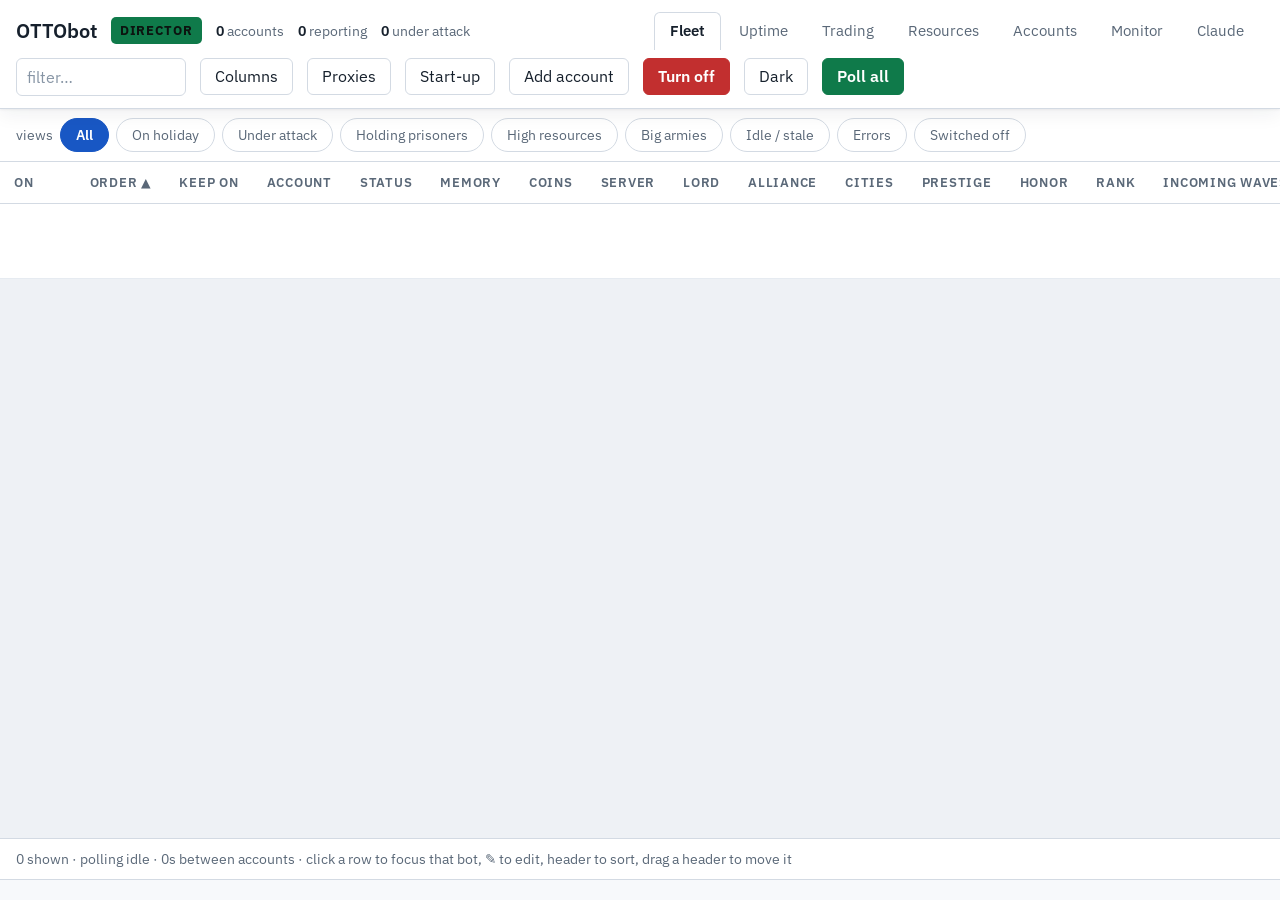
==== public/director.html @ d896db43 "Open every account's console through the Director at /console/<id>/, so the fleet can be worked from" ====
<!doctype html>
<html lang="en">
<head>
<meta charset="utf-8">
<title>OTTObot Director</title>
<link rel="preconnect" href="https://fonts.gstatic.com" crossorigin>
<link rel="stylesheet" href="https://fonts.googleapis.com/css2?family=IBM+Plex+Sans:wght@400;500;600&family=IBM+Plex+Mono:wght@400;500&display=swap">
<style>
  /* `hidden` loses to an inline display:flex without this. */
  [hidden] { display: none !important; }
  /* Same token system as the console. Light is the default ground; the dark
     block only REDEFINES tokens, so no colour is left defined solely behind a
     selector that may never match. */
  :root {
    --bg:#eef1f5; --panel:#ffffff; --panel2:#e6eaf1; --sunken:#f7f9fb;
    --line:#d3dae3; --line-soft:#e6ebf1;
    --ink:#16202c; --dim:#5a6878; --faint:#8795a5;
    --acc:#0f7a4a; --bad:#c22f2f; --warn:#9a6400; --blue:#1857c4;
    --on-accent:#ffffff;
    --shadow:0 1px 2px rgba(20,30,45,.06), 0 6px 18px rgba(20,30,45,.06);
    --rs-food:#2a78d6; --rs-wood:#eb6834; --rs-stone:#1baf7a; --rs-iron:#eda100; --rs-gold:#e87ba4;

    /* ---- one type and spacing scale for the whole page ----
       Everything below is written in these, so the console can be made bigger
       or smaller in one place. The charts read them too (cssNum in the script),
       so their labels grow with the text rather than staying tiny. */
    --fs-xxs:11.5px;   /* the finest print: "item", "always shown" */
    --fs-xs:12.5px;    /* column heads, chart axes, uppercase labels */
    --fs-sm:13.5px;    /* pills, chips, help text under a heading */
    --fs-base:15px;    /* table cells — the reading size */
    --fs-md:15.5px;    /* body, buttons, inputs */
    --fs-lg:17px;      /* panel headings */
    --fs-xl:20px;      /* the page title and the hero panel */
    --fs-huge:30px;    /* the big figure on a card */
    --lh:1.5;

    --icon:18px;       /* tick boxes */
    --dot:11px;        /* status dots */
    --sw:13px;         /* colour swatches beside a name */
    --sw-sm:11px;      /* the smaller swatch in a chip */

    --cell-x:14px; --cell-y:10px;   /* table cells */
    --btn-x:14px; --btn-y:8px;      /* buttons and inputs */
    --pad:16px;        /* page and panel padding */

    --chart-h:184px;       /* the resource area charts */
    --chart-pad-l:60px;    /* room for their y labels */
    --chart-pad-b:26px;    /* room for their x labels */
    --bars-h:206px;        /* the trading bar chart */
    --bar-max:178px;       /* the tallest a bar in it may be */
    --band-row:34px;       /* one bot's line on the uptime timeline */
    --band-gap:11px;
    --band-label-w:118px;  /* room for the bot name beside it */
  }
  :root[data-theme="dark"] {
    --bg:#171b22; --panel:#1f242d; --panel2:#283040; --sunken:#14181e;
    --line:#39424f; --line-soft:#2a313b;
    --ink:#f0f3f8; --dim:#9fabbb; --faint:#78859a;
    --acc:#5ed49a; --bad:#ff7b7b; --warn:#e0ad4e; --blue:#7cb0ff;
    --on-accent:#0d1219;
    --shadow:0 1px 2px rgba(0,0,0,.35), 0 8px 24px rgba(0,0,0,.35);
    --rs-food:#3987e5; --rs-wood:#d95926; --rs-stone:#199e70; --rs-iron:#c98500; --rs-gold:#d55181;
  }
  * { box-sizing:border-box; }
  /* One column: the header and the strip at the top, then whichever page is on,
     which takes the rest of the window and scrolls inside itself. The three
     panes were already written as flex:1 — at this size it matters, or the
     header scrolls away and the tall tables push the page out of the window. */
  body { margin:0; background:var(--bg); color:var(--ink);
         display:flex; flex-direction:column; height:100vh; overflow:hidden;
         font-family:"IBM Plex Sans","Segoe UI",system-ui,sans-serif;
         font-size:var(--fs-md); line-height:var(--lh); -webkit-font-smoothing:antialiased; }
  #pageFleet { display:flex; flex-direction:column; flex:1; min-height:0; }
  header, #maintStrip, .views, .foot, pre { flex:none; }
  :focus-visible { outline:2px solid var(--blue); outline-offset:1px; border-radius:4px; }
  /* The header carries a lot at this size; let it take a second line on a
     narrow screen rather than pushing the buttons off the edge. */
  header { display:flex; align-items:center; gap:14px; row-gap:8px; flex-wrap:wrap;
           padding:12px var(--pad); background:var(--panel);
           border-bottom:1px solid var(--line); box-shadow:var(--shadow); position:relative; z-index:5; }
  h1 { font-size:var(--fs-xl); margin:0; font-weight:600; letter-spacing:-.01em; }
  .badge { background:var(--acc); color:#0c1410; font-size:var(--fs-xs); font-weight:700; letter-spacing:.9px; padding:4px 9px; border-radius:5px; }
  header .sp { flex:1; }
  header .stat { color:var(--dim); font-size:var(--fs-sm); } header .stat b { color:var(--ink); font-weight:600; }
  button { background:var(--panel); color:var(--ink); border:1px solid var(--line); border-radius:6px;
           padding:var(--btn-y) var(--btn-x); font-family:inherit; font-size:var(--fs-md); line-height:1.2;
           cursor:pointer; transition:background .12s, border-color .12s; }
  button:hover { background:var(--panel2); border-color:var(--faint); }
  button.primary { background:var(--acc); color:var(--on-accent); border-color:var(--acc); font-weight:600; }
  button.primary:hover { background:var(--acc); filter:brightness(1.08); }
  input, select { background:var(--panel); border:1px solid var(--line); color:var(--ink);
                  border-radius:6px; padding:var(--btn-y) 10px; font-family:inherit; font-size:var(--fs-md); }
  input::placeholder { color:var(--faint); }
  input:focus, select:focus { outline:2px solid var(--blue); outline-offset:1px; border-color:var(--blue); }
  /* Every tick box grows with the scale. !important because several of them
     carry an inline width:auto, put there only to undo `dialog input`. */
  input[type=checkbox] { width:var(--icon) !important; height:var(--icon); accent-color:var(--acc); }
  .views { display:flex; gap:7px; padding:9px var(--pad); background:var(--panel);
           border-bottom:1px solid var(--line); align-items:center; flex-wrap:wrap; }
  .views .v { padding:6px 15px; border-radius:99px; border:1px solid var(--line); background:var(--panel);
              color:var(--dim); cursor:pointer; font-size:var(--fs-sm); }
  .views .v:hover { color:var(--ink); border-color:var(--faint); }
  .views .v.active { background:var(--blue); color:var(--on-accent); border-color:var(--blue); font-weight:600; }
  table { width:100%; border-collapse:collapse; font-size:var(--fs-base); background:var(--panel); }
  th { text-align:left; font-size:var(--fs-xs); text-transform:uppercase; letter-spacing:.06em; font-weight:600;
       color:var(--dim); padding:calc(var(--cell-y) + 1px) var(--cell-x); border-bottom:1px solid var(--line); cursor:pointer;
       white-space:nowrap; position:sticky; top:0; background:var(--panel); z-index:1; }
  th:hover { color:var(--ink); }
  /* Moving a column: the header being dragged fades, and a bar shows which side
     of the header under the mouse it will land on. */
  th.dragging { opacity:.4; }
  th.drop-l { box-shadow:inset 3px 0 0 var(--blue); }
  th.drop-r { box-shadow:inset -3px 0 0 var(--blue); }
  .colrow { display:flex; align-items:center; gap:9px; padding:5px 7px; border-radius:5px; font-size:var(--fs-base); cursor:grab; }
  .colrow:hover { background:var(--panel2); }
  .colrow .grip { color:var(--faint); letter-spacing:-2px; }
  .colrow label { display:flex; align-items:center; gap:8px; margin:0; font-size:var(--fs-base); text-transform:none;
                  letter-spacing:0; color:var(--ink); cursor:pointer; flex:1; }
  .colrow input { width:auto; }
  .colrow.dragging { opacity:.4; }
  .colrow.drop-t { box-shadow:inset 0 3px 0 var(--blue); }
  .colrow.drop-b { box-shadow:inset 0 -3px 0 var(--blue); }
  td { padding:var(--cell-y) var(--cell-x); border-bottom:1px solid var(--line-soft); font-variant-numeric:tabular-nums; white-space:nowrap; }
  /* A button living in a cell keeps the row from growing a line taller. */
  td button { font-size:var(--fs-sm); padding:3px 10px; }
  tbody tr:hover td { background:var(--panel2); }
  /* Totals sit under the table and stay put while it scrolls, so the figure for
     a column is still on screen when its rows are not. */
  tfoot td { position:sticky; bottom:0; background:var(--panel2); border-top:1px solid var(--line);
             border-bottom:none; font-weight:600; z-index:1; }
  /* the holiday subtotal sits above the total and scrolls with the table, so the
     two never pile on top of each other at the sticky bottom edge */
  tfoot tr.sub td { position:static; font-weight:500; color:var(--dim); background:var(--sunken); }
  /* A switched-off account is still listed, just plainly not playing. */
  tbody tr.off td { color:var(--faint); }
  tbody tr.off a.focus { color:var(--faint); }
  .onoff { cursor:pointer; accent-color:var(--acc); vertical-align:-3px; }
  /* header and value share one alignment per column so they line up exactly */
  th.c, td.c { text-align:center; }
  th.l, td.l { text-align:left; }
  tr:hover td { background:var(--panel2); }
  tbody tr { cursor:pointer; }
  .edit { color:var(--dim); padding:0 4px; border-radius:4px; font-size:var(--fs-lg); }
  .edit:hover { color:var(--ink); background:#2a313b; }
  .brow { padding:0 10px; cursor:pointer; white-space:nowrap; overflow:hidden; text-overflow:ellipsis; }
  .brow:hover { background:#2a313b; }
  tr:hover .focus { color:var(--blue); text-decoration:underline; }
  a.focus { color:var(--blue); text-decoration:none; font-weight:600; cursor:pointer; }
  a.focus:hover { text-decoration:underline; }
  .focus.noconsole { color:var(--dim); cursor:default; }
  .pill { font-size:var(--fs-sm); padding:3px 10px; border-radius:99px; font-weight:600; white-space:nowrap; }
  .ok { background:rgba(123,216,143,.15); color:var(--acc); }
  .stale { background:rgba(255,180,84,.15); color:var(--warn); }
  .err { background:rgba(255,107,107,.15); color:var(--bad); }
  .maint { background:rgba(110,168,254,.15); color:var(--blue); }
  .warn { background:rgba(255,180,84,.15); color:var(--warn); }
  .war { color:var(--bad); font-weight:700; }
  /* An account holding a prisoner. It is not a fault and not an attack, so it
     reads differently from both: a violet edge down the row and a violet pill,
     because a prisoner sits in a Feasting Hall slot and quietly blocks the
     training hero's round until somebody looks. */
  .cap { background:rgba(178,132,255,.16); color:#c6a4ff; }
  tbody tr.hascap td:first-child { box-shadow:inset 3px 0 0 #b284ff; }
  tbody tr.hascap td { background:rgba(178,132,255,.05); }
  tbody tr.hascap:hover td { background:rgba(178,132,255,.10); }
  .capn { color:#c6a4ff; font-weight:700; }
  /* The fleet table is wide — one row an account, a column a figure. It scrolls
     both ways inside this pane instead of stretching the page out of shape.
     min-height:0 is what lets a flex child actually shrink and scroll. */
  .wrap { flex:1; min-height:0; overflow:auto; }
  .foot { display:flex; gap:18px; padding:10px var(--pad); border-top:1px solid var(--line);
          background:var(--panel); font-size:var(--fs-sm); color:var(--dim); }
  pre { margin:0; padding:10px var(--pad); font-family:"IBM Plex Mono",Consolas,ui-monospace,monospace;
        font-size:var(--fs-sm); line-height:1.6;
        color:var(--dim); max-height:118px; overflow:auto; background:var(--sunken);
        border-top:1px solid var(--line); }
  /* On a short screen the log gives its room back to the table. */
  @media (max-height: 900px) { pre { max-height:88px; } }
  dialog { background:var(--panel); color:var(--ink); border:1px solid var(--line); border-radius:9px;
           padding:20px; min-width:460px; max-width:calc(100vw - 32px); }
  /* the fixed-width textareas in the dialogs must not push past the screen */
  dialog textarea { max-width:100%; box-sizing:border-box; }

  /* ---- account management: every field of every account in one grid ---- */
  #pageAccounts { display:flex; flex-direction:column; flex:1; min-height:0; }
  .am-bar { display:flex; gap:8px; align-items:center; padding:9px var(--pad); background:var(--panel);
            border-bottom:1px solid var(--line); flex-wrap:wrap; }
  .am-bar .sp { flex:1; }
  .am-bar label { display:flex; align-items:center; gap:6px; font-size:var(--fs-sm); color:var(--dim); }
  .am-help { padding:6px var(--pad); font-size:var(--fs-sm); color:var(--dim); background:var(--panel);
             border-bottom:1px solid var(--line); line-height:1.9; }
  .am-help kbd { font-family:"IBM Plex Mono",Consolas,monospace; font-size:var(--fs-xs); border:1px solid var(--line);
                 border-bottom-width:2px; border-radius:4px; padding:0 5px; background:var(--sunken); color:var(--ink); }
  /* The grid takes the keyboard: the wrap is what has focus while no cell is
     being edited, so the arrow keys have somewhere to land. */
  .am-wrap { flex:1; min-height:0; overflow:auto; outline:none; }
  #amTbl { table-layout:fixed; width:max-content; min-width:100%; }
  #amTbl th { cursor:default; overflow:hidden; text-overflow:ellipsis; }
  #amTbl tbody tr { cursor:default; }
  #amTbl td { padding:0; height:40px; cursor:cell; overflow:hidden; text-overflow:ellipsis; background:var(--panel); }
  #amTbl tbody tr:hover td { background:var(--panel2); }
  #amTbl td > .v { padding:var(--cell-y) var(--cell-x); overflow:hidden; text-overflow:ellipsis; white-space:nowrap; }
  #amTbl td > .v.c { text-align:center; }
  #amTbl td > .v.pathv { display:flex; align-items:center; gap:6px; }
  #amTbl td > .v.pathv .p { flex:1; overflow:hidden; text-overflow:ellipsis; }
  #amTbl .empty { color:var(--faint); }
  /* the tick box and the account name stay put while the rest scrolls sideways */
  #amTbl th.stick, #amTbl td.stick { position:sticky; left:0; z-index:2; }
  #amTbl th.stick2, #amTbl td.stick2 { position:sticky; left:38px; z-index:2; box-shadow:inset -1px 0 0 var(--line); font-weight:600; }
  #amTbl th.stick, #amTbl th.stick2 { z-index:3; }
  /* the cell the keys act on, and the rows a value will be applied to */
  #amTbl td.cur { box-shadow:inset 0 0 0 2px var(--blue); }
  #amTbl td.stick2.cur { box-shadow:inset 0 0 0 2px var(--blue), inset -1px 0 0 var(--line); }
  #amTbl tr.ticked td { background:var(--panel2); }
  #amTbl tr.ticked td.stick { box-shadow:inset 3px 0 0 var(--blue); }
  /* the editor fills its cell */
  #amTbl td.ed { overflow:visible; }
  #amTbl td.ed input, #amTbl td.ed select, #amTbl td.ed textarea {
    display:block; width:100%; height:100%; min-height:40px; border:none; border-radius:0; background:var(--sunken);
    box-shadow:inset 0 0 0 2px var(--blue); padding:var(--btn-y) var(--cell-x); font-family:inherit;
    font-size:var(--fs-base); color:var(--ink); outline:none; box-sizing:border-box; }
  #amTbl td.ed textarea { min-height:110px; font-family:"IBM Plex Mono",Consolas,monospace; font-size:var(--fs-sm);
                          line-height:1.55; resize:vertical; white-space:pre; }
  #amTbl td .am-browse, #amTbl td .am-del { font-size:var(--fs-xs); padding:2px 7px; }
  #amTbl td .am-del { color:var(--dim); }
  #amTbl td .am-del:hover { color:var(--bad); border-color:var(--bad); }
  #amTbl input[type=checkbox] { cursor:pointer; vertical-align:-3px; }

  /* ---- page tabs ---- */
  .tabs { display:flex; gap:2px; margin-right:4px; }
  .tab { padding:7px 15px; border-radius:6px 6px 0 0; font-size:var(--fs-base); cursor:pointer; color:var(--dim); border:1px solid transparent; border-bottom:none; }
  .tab.on { background:var(--panel); color:var(--ink); border-color:var(--line); font-weight:600; }

  /* ---- uptime ---- */
  #pageUptime { padding:var(--pad); overflow:auto; flex:1; }
  .cards { display:flex; gap:13px; flex-wrap:wrap; margin-bottom:16px; }
  /* a max-width as well as a min: a card with a long list in it used to stretch
     halfway across the screen and break the row */
  .card { background:var(--panel); border:1px solid var(--line); border-radius:8px; padding:13px 16px; min-width:248px; max-width:420px; }
  /* the trading tab's 6 summary cards: always one row, shrinking together rather
     than wrapping to a second line — only overflow-scroll if a window is truly too narrow */
  #trCards { flex-wrap:nowrap; overflow-x:auto; }
  #trCards .card { flex:1 1 0; min-width:190px; max-width:none; }
  .card h4 { margin:0 0 8px; font-size:var(--fs-base); display:flex; align-items:center; gap:8px; }
  .card .big { font-size:var(--fs-huge); font-variant-numeric:tabular-nums; line-height:1.15; }
  .card .sub { font-size:var(--fs-sm); color:var(--dim); margin-top:6px; line-height:1.6; }
  .dot { width:var(--dot); height:var(--dot); border-radius:50%; display:inline-block; flex:none; }
  .bandwrap { background:var(--panel); border:1px solid var(--line); border-radius:8px; padding:15px 17px; margin-bottom:14px; }
  .bandwrap h3 { margin:0 0 4px; font-size:var(--fs-lg); }
  .band-hero { padding:18px 20px 20px; border-color:var(--blue); box-shadow:0 0 0 1px var(--blue) inset; }
  .band-hero h3 { font-size:var(--fs-xl); }
  .legend { display:flex; gap:16px; flex-wrap:wrap; font-size:var(--fs-sm); color:var(--dim); margin:11px 0 14px; align-items:center; }
  .legend span.k { display:flex; align-items:center; gap:6px; }
  .legend i { width:var(--sw); height:var(--sw); border-radius:2px; display:inline-block; }
  #bandTip { position:fixed; pointer-events:none; background:var(--panel); color:var(--ink); border:1px solid var(--line); border-radius:6px;
             padding:8px 11px; font-size:var(--fs-sm); line-height:1.6; display:none; z-index:50; max-width:330px; box-shadow:var(--shadow); }
  #bandAxis { font-size:var(--fs-xs); }
  .range { display:flex; gap:5px; }
  .range div { padding:5px 12px; border:1px solid var(--line); border-radius:5px; font-size:var(--fs-sm); cursor:pointer; color:var(--dim); }
  .range div.on { background:var(--panel2); color:var(--ink); border-color:var(--blue); font-weight:600; }
  /* ---- trading ---- */
  #pageTrading { padding:var(--pad); overflow:auto; flex:1; }
  .tr-bars { display:flex; align-items:flex-end; gap:6px; height:var(--bars-h); padding:24px 0 0; border-bottom:1px solid var(--line); }
  .tr-bars .col { flex:1; min-width:0; display:flex; flex-direction:column; align-items:center; height:100%; justify-content:flex-end; position:relative; }
  .tr-bars .pair { display:flex; gap:2px; align-items:flex-end; width:100%; justify-content:center; height:100%; }
  .tr-bars .b { width:42%; max-width:26px; border-radius:3px 3px 0 0; min-height:1px; }
  .tr-bars .pct { position:absolute; top:-20px; font-size:var(--fs-xs); font-variant-numeric:tabular-nums; font-weight:600; white-space:nowrap; }
  .tr-axis { display:flex; gap:6px; margin-top:6px; }
  .tr-axis div { flex:1; min-width:0; text-align:center; font-size:var(--fs-xs); color:var(--dim); white-space:nowrap; overflow:hidden; }
  .tr-tbl { font-size:var(--fs-base); border-collapse:collapse; width:100%; background:transparent; }
  .tr-tbl th { position:static; background:transparent; cursor:default; padding:8px 11px; }
  .tr-tbl td { padding:8px 11px; border-bottom:1px solid var(--line-soft); font-variant-numeric:tabular-nums; vertical-align:top; }
  .tr-tag { display:inline-block; font-size:var(--fs-xs); font-weight:600; padding:1px 8px; border-radius:4px; border:1px solid var(--line); color:var(--dim); }
  .tr-tag.hol { color:var(--warn); border-color:var(--warn); }
  .tr-tag.ours { color:var(--blue); border-color:var(--blue); }
  .tr-muted { color:var(--dim); font-size:var(--fs-sm); }
  .tr-grid { display:grid; grid-template-columns:minmax(0,2fr) minmax(0,1fr); gap:14px; }
  /* a table wider than its panel scrolls inside the panel, it does not stretch the page */
  .tr-scroll { overflow-x:auto; }
  @media (max-width: 1100px) { .tr-grid { grid-template-columns:minmax(0,1fr); } }
  /* ---- trading: the glitch log ---- */
  .gl-bar { display:flex; align-items:center; gap:10px; flex-wrap:wrap; margin-bottom:12px; }
  .gl-date { display:flex; align-items:center; gap:5px; color:var(--dim); font-size:var(--fs-sm); }
  .gl-cfg { display:flex; align-items:center; gap:18px; flex-wrap:wrap; padding:11px 14px; }
  .gl-cfg label { display:flex; align-items:center; gap:7px; font-size:var(--fs-sm); flex-wrap:wrap; }
  .gl-cfg .tr-muted { max-width:640px; }
  .gl-day { background:var(--panel); border:1px solid var(--line); border-radius:8px; padding:12px 14px; margin-bottom:11px; }
  .gl-day.open { border-color:var(--blue); }
  .gl-dayhead { display:flex; align-items:baseline; gap:11px; flex-wrap:wrap; cursor:pointer; }
  .gl-dayhead h3 { margin:0; font-size:var(--fs-lg); }
  .gl-when { color:var(--dim); font-size:var(--fs-sm); font-variant-numeric:tabular-nums; }
  .gl-sums { display:flex; gap:9px; flex-wrap:wrap; margin-top:10px; }
  .gl-sum { border:1px solid var(--line); border-radius:7px; padding:7px 11px; background:var(--sunken); min-width:104px; }
  .gl-sum b { display:block; font-size:var(--fs-base); font-variant-numeric:tabular-nums; }
  .gl-sum .k { font-size:var(--fs-xs); color:var(--dim); text-transform:uppercase; letter-spacing:.03em; }
  .gl-sum .d { font-size:var(--fs-sm); font-variant-numeric:tabular-nums; }
  .gl-up { color:var(--acc); } .gl-down { color:var(--bad); }
  .gl-runs { margin-top:10px; display:flex; flex-direction:column; gap:5px; }
  .gl-run { font-size:var(--fs-sm); display:flex; gap:9px; flex-wrap:wrap; align-items:baseline; }
  .gl-tbl td.num, .gl-tbl th.num { text-align:right; }
  .gl-tbl td.pair { white-space:nowrap; }
  .gl-cached { color:var(--warn); font-size:var(--fs-xxs); }
  /* ---- trading: the setup view ---- */
  .tr-subtabs { margin-bottom:14px; }
  .tr-subtabs div { font-size:var(--fs-base); padding:7px 16px; }
  .ts-runhead { display:flex; align-items:center; gap:12px; flex-wrap:wrap; }
  .ts-cols { display:grid; grid-template-columns:repeat(3, minmax(0,1fr)); gap:14px; }
  @media (max-width: 900px) { .ts-cols { grid-template-columns:minmax(0,1fr); } }
  .ts-col { background:var(--panel); border:1px solid var(--line); border-radius:8px; padding:12px 14px; min-height:150px;
            display:flex; flex-direction:column; transition:border-color .12s, box-shadow .12s; }
  .ts-col.over { border-color:var(--blue); box-shadow:0 0 0 2px var(--blue) inset; }
  .ts-col[data-side="buy"] { border-top:3px solid var(--blue); }
  .ts-col[data-side="sell"] { border-top:3px solid var(--warn); }
  .ts-colhead { display:flex; align-items:baseline; gap:8px; }
  .ts-colhead h3 { margin:0; font-size:var(--fs-lg); }
  .ts-count { color:var(--dim); font-size:var(--fs-sm); }
  .ts-sub { font-size:var(--fs-sm); margin:3px 0 9px; min-height:1.5em; }
  .ts-list { display:flex; flex-direction:column; gap:7px; flex:1; }
  .ts-acc { border:1px solid var(--line); border-radius:7px; padding:8px 10px; background:var(--sunken); cursor:grab;
            display:flex; align-items:center; gap:9px; flex-wrap:wrap; }
  .ts-acc:hover { border-color:var(--faint); }
  .ts-acc.dragging { opacity:.4; }
  .ts-acc .nm { font-weight:600; font-size:var(--fs-base); }
  .ts-acc .meta { color:var(--dim); font-size:var(--fs-sm); flex-basis:100%; }
  .ts-acc .mv { margin-left:auto; display:flex; gap:4px; }
  .ts-acc .mv button { font-size:var(--fs-xs); padding:2px 8px; }
  .ts-hol { color:var(--warn); border-color:var(--warn); }
  .ts-ladder { display:flex; flex-wrap:wrap; gap:6px 14px; align-items:center; margin:2px 0 4px 24px; }
  .ts-ladder input { font-variant-numeric:tabular-nums; }
  .ts-unk { color:var(--bad); border-color:var(--bad); }
  .ts-form { display:grid; grid-template-columns:auto minmax(120px, 220px) minmax(0,1fr); gap:7px 12px; align-items:center; }
  .ts-form label { font-size:var(--fs-sm); color:var(--dim); }
  .ts-form input, .ts-form select { width:100%; }
  .ts-fh { font-size:var(--fs-xs); text-transform:uppercase; letter-spacing:.06em; color:var(--faint); font-weight:600; }
  .ts-now { font-size:var(--fs-sm); color:var(--dim); font-variant-numeric:tabular-nums; overflow-wrap:anywhere; }
  .ts-now.diff { color:var(--warn); font-weight:600; }
  .ts-fixed { font-size:var(--fs-sm); }
  .ts-opts { display:flex; flex-direction:column; gap:7px; margin-top:14px; }
  .ts-opts label { display:flex; align-items:center; gap:8px; font-size:var(--fs-base); flex-wrap:wrap; }
  .ts-msg { border-radius:6px; padding:7px 11px; margin-top:8px; font-size:var(--fs-sm); white-space:pre-wrap; }
  .ts-msg.bad { background:rgba(255,107,107,.13); color:var(--bad); }
  .ts-msg.warn { background:rgba(255,180,84,.13); color:var(--warn); }
  .ts-msg.ok { background:rgba(123,216,143,.13); color:var(--acc); }
  details.ts-msg summary { cursor:pointer; list-style:none; }
  details.ts-msg summary::-webkit-details-marker { display:none; }
  details.ts-msg summary::before { content:'\25b8  '; }
  details.ts-msg[open] summary::before { content:'\25be  '; }
  details.ts-msg .ts-msg-body { margin-top:6px; }
  .ts-events { max-height:520px; overflow:auto; font-size:var(--fs-sm); line-height:1.55; }
  .ts-events div { padding:4px 0; border-bottom:1px solid var(--line-soft); }
  .ts-events .t { color:var(--faint); font-variant-numeric:tabular-nums; margin-right:8px; }
  button.danger { background:var(--bad); color:var(--on-accent); border-color:var(--bad); font-weight:600; }
  button.danger:hover { background:var(--bad); filter:brightness(1.08); }
  button[disabled] { opacity:.5; cursor:default; }
  /* ask() / tell(): the page's own confirm and alert boxes, never the browser's */
  dialog.ask { width:min(580px, 92vw); min-width:0; padding:0; box-shadow:var(--shadow); }
  dialog.ask::backdrop { background:rgba(0,0,0,.35); }
  .ask-cap { padding:12px 18px; font-weight:600; font-size:var(--fs-lg); border-bottom:1px solid var(--line); }
  .ask-body { padding:14px 18px 4px; max-height:60vh; overflow:auto; font-size:var(--fs-base); line-height:1.55; white-space:pre-wrap; word-break:break-word; }
  .ask-q { font-weight:600; }
  .ask-more { color:var(--dim); margin-top:9px; font-size:var(--fs-sm); }
  .ask-btns { display:flex; justify-content:flex-end; gap:9px; padding:13px 18px 16px; }
  .ask-btns button { min-width:90px; }
  /* ---- claude (the Claude tab: permissions, auto-wake, the wake log) ---- */
  #pageClaude { padding:var(--pad); overflow:auto; flex:1; }
  #clGrid td, #clGrid th { text-align:center; }
  #clGrid td:first-child, #clGrid th:first-child { text-align:left; }
  #clGrid th { cursor:default; text-transform:none; letter-spacing:0; white-space:normal; vertical-align:bottom; }
  #clGrid th .cl-all { display:block; margin-top:4px; font-weight:400; }
  #clGrid input[type=checkbox] { width:auto; cursor:pointer; }
  #clGrid tr.off td:first-child { color:var(--faint); }
  .cl-wake { border:1px solid var(--line); border-radius:8px; margin:8px 0; background:var(--panel); }
  .cl-wake summary { padding:8px 12px; cursor:pointer; display:flex; gap:10px; flex-wrap:wrap; align-items:center; }
  .cl-wake pre { margin:0; padding:10px 12px; border-top:1px solid var(--line-soft); white-space:pre-wrap; word-break:break-word; font-size:var(--fs-sm); max-height:420px; overflow:auto; }
  .cl-wake h4 { margin:10px 12px 0; font-size:var(--fs-sm); color:var(--dim); text-transform:uppercase; letter-spacing:.05em; }
  /* ---- monitor ---- */
  #pageMonitor { padding:var(--pad); overflow:auto; flex:1; }
  .mon-row { display:flex; align-items:center; gap:10px; flex-wrap:wrap; }
  .mon-row label { display:flex; align-items:center; gap:6px; font-size:var(--fs-sm); color:var(--dim); }
  .mon-cards { display:grid; grid-template-columns:repeat(auto-fill, minmax(215px, 1fr)); gap:12px; margin-bottom:14px; }
  .mon-card { border:1px solid var(--line); border-radius:8px; padding:11px 13px; background:var(--panel); }
  .mon-card b { display:block; font-size:var(--fs-lg); margin-bottom:2px; }
  .mon-card span { display:block; color:var(--dim); font-size:var(--fs-sm); line-height:1.5; }
  .mon-card.warn { border-color:#8a5a1d; }
  .mon-card.bad { border-color:#8a2f2f; }
  .mon-grid { display:grid; grid-template-columns:repeat(auto-fill, minmax(300px, 1fr)); gap:12px 20px; }
  .mon-grid label { display:grid; grid-template-columns:1fr auto; align-items:center; gap:4px 10px; font-size:var(--fs-sm); }
  .mon-grid label i { grid-column:1 / -1; color:var(--dim); font-style:normal; font-size:var(--fs-sm); line-height:1.5; }
  .mon-two { display:grid; grid-template-columns:repeat(auto-fit, minmax(380px, 1fr)); gap:14px; }
  .mon-filters { display:flex; gap:8px; flex-wrap:wrap; margin-top:10px; }
  .mon-filters label { display:flex; align-items:center; gap:5px; font-size:var(--fs-sm); color:var(--dim); }
  .mon-filters input { width:130px; }
  .mon-filters input[type=number] { width:86px; }
  .mon-bar { display:flex; align-items:center; gap:10px; padding:9px 13px; border-radius:8px;
             border:1px solid var(--line); background:var(--panel2); margin-bottom:13px; font-size:var(--fs-sm); }
  .mon-bar.run { border-color:var(--blue); }
  .mon-bar.bad { border-color:#8a2f2f; }
  .mon-prog { flex:1; height:7px; border-radius:4px; background:var(--panel); overflow:hidden; min-width:110px; }
  .mon-prog i { display:block; height:100%; background:var(--blue); }
  .mon-pill { padding:1px 8px; border-radius:99px; font-size:var(--fs-sm); border:1px solid var(--line); white-space:nowrap; }
  .mon-pill.holiday { color:#ffd479; border-color:#8a6a1d; }
  .mon-pill.truce, .mon-pill.dreamtruce { color:#9ad1ff; border-color:#2f5e8a; }
  .mon-pill.beginner { color:#b7b7c9; }
  .mon-pill.peace { color:var(--dim); }
  .mon-still { color:#ff9b7a; font-weight:600; }
  .mon-moving { color:#7fd18a; }
  .mon-who { cursor:pointer; text-decoration:underline dotted; text-underline-offset:3px; }
  /* the alliance picker: a button that opens a searchable list of every alliance,
     each one kept or hidden. Used by Cities, Lords and Changes. */
  .ally { position:relative; }
  .ally > button { max-width:330px; overflow:hidden; text-overflow:ellipsis; white-space:nowrap; }
  .ally-pop { position:absolute; z-index:70; top:calc(100% + 5px); left:0; width:330px; padding:11px;
              border:1px solid var(--line); border-radius:8px; background:var(--panel); box-shadow:var(--shadow); }
  .ally-pop input { width:100%; margin-top:8px; }
  .ally-list { max-height:270px; overflow:auto; margin-top:8px; }
  .ally-list label { display:flex; align-items:center; gap:7px; padding:3px 5px; border-radius:5px;
                     cursor:pointer; font-size:var(--fs-sm); color:var(--ink); }
  .ally-list label:hover { background:var(--panel2); }
  .ally-list label input { width:auto; margin:0; }
  .ally-list label i { margin-left:auto; color:var(--dim); font-style:normal; white-space:nowrap; }
  .ally-foot { display:flex; gap:7px; align-items:center; margin-top:10px; }
  /* ---- resources ---- */
  #pageResources { padding:var(--pad); overflow:auto; flex:1; }
  .rs-bar { display:flex; align-items:center; gap:12px; margin-bottom:14px; flex-wrap:wrap; }
  .rs-chips { display:flex; gap:6px; flex-wrap:wrap; }
  .rs-chips div { padding:5px 12px; border:1px solid var(--line); border-radius:99px; font-size:var(--fs-sm); cursor:pointer; color:var(--dim); display:flex; align-items:center; gap:6px; }
  .rs-chips div.on { background:var(--panel2); color:var(--ink); border-color:var(--blue); font-weight:600; }
  .rs-chips i { width:var(--sw-sm); height:var(--sw-sm); border-radius:2px; display:inline-block; }
  .rs-grid-wrap { display:grid; grid-template-columns:repeat(auto-fill, minmax(400px, 1fr)); gap:14px; }
  .rs-panel { margin-bottom:0; }
  .rs-head { display:flex; align-items:center; gap:8px; flex-wrap:wrap; }
  .rs-head h3 { margin:0; }
  .rs-now { margin-left:auto; font-size:var(--fs-xl); font-variant-numeric:tabular-nums; font-weight:600; }
  .rs-sw { width:var(--sw); height:var(--sw); border-radius:2px; display:inline-block; }
  .rs-plot svg { display:block; }
  .rs-grid { stroke:var(--line-soft); stroke-width:1; }
  .rs-cross { stroke:var(--faint); stroke-width:1; stroke-dasharray:3 3; }
  /* the chart labels ride the same scale as the text around them */
  .rs-ax { fill:var(--dim); font-size:var(--fs-xs); font-variant-numeric:tabular-nums; }
  #rsTable th { cursor:pointer; }
  #rsTable .num { text-align:right; }
  #rsTable .rs-total td { font-weight:600; border-top:1px solid var(--line); }
  #rsTable .rs-side td { color:var(--dim); }
  .rs-split { display:flex; flex-direction:column; gap:1px; margin:4px 0 2px; font-size:var(--fs-xs); color:var(--dim); font-variant-numeric:tabular-nums; }
  .rs-split-part { display:flex; align-items:center; gap:5px; }
  .rs-split-part b { margin-left:auto; font-weight:600; color:var(--ink); }
  .rs-dot { display:inline-block; width:7px; height:7px; border-radius:50%; flex:none; }
  .rs-dot.hol { background:var(--warn); }
  .rs-dot.out { background:var(--acc); }
  .rs-dot.unk { background:var(--faint); }
  /* the 08:30 record */
  #rsMornTbl .num { text-align:right; }
  .rs-late { color:var(--warn); margin-left:3px; font-size:var(--fs-xxs); vertical-align:super; }
  #rsMornTbl th { cursor:default; }
  @media (max-width: 480px) { .rs-grid-wrap { grid-template-columns:minmax(0,1fr); } }
  .trouble { font-size:var(--fs-base); border-collapse:collapse; width:100%; }
  /* the reason can be a long sentence: let it wrap instead of running off */
  .trouble td { padding:7px 11px; border-bottom:1px solid var(--line-soft); white-space:normal; }
  /* The account dialog carries two lines of help; without a width it grows to
     fit them on one line each and spans the screen. */
  #dlg { width:560px; max-width:calc(100vw - 32px); }
  dialog label { display:block; font-size:var(--fs-xs); text-transform:uppercase; letter-spacing:.5px; color:var(--dim); margin:12px 0 5px; }
  dialog input { width:100%; }
</style>
</head>
<script>(function(){document.documentElement.setAttribute('data-theme', localStorage.getItem('evony_theme') || 'light');})();</script>
<body>
<header>
  <h1>OTTObot</h1><span class="badge">DIRECTOR</span>
  <span class="stat"><b id="cAcc">0</b> accounts</span>
  <span class="stat"><b id="cOk">0</b> reporting</span>
  <span class="stat"><b id="cWar">0</b> under attack</span>
  <span class="stat" id="offStat" hidden><b id="cOff">0</b> switched off</span>
  <span class="sp"></span>
  <div class="tabs">
    <div class="tab on" data-p="fleet">Fleet</div>
    <div class="tab" data-p="uptime">Uptime</div>
    <div class="tab" data-p="trading">Trading</div>
    <div class="tab" data-p="resources">Resources</div>
    <div class="tab" data-p="accounts" title="Every field of every account in one grid">Accounts</div>
    <div class="tab" data-p="monitor" title="One watcher over the whole server: the map, the rankings, and who has stopped moving">Monitor</div>
    <div class="tab" data-p="claude" title="What Claude may do to each account by itself, waking it on an attack, and what it did">Claude</div>
  </div>
  <input id="q" placeholder="filter…" style="width:170px">
  <button id="colsBtn">Columns</button>
  <button id="proxyBtn">Proxies</button>
  <button id="startupBtn" title="NEAT's start-up parameters for every account: autorun scripts, -runscript, …">Start-up</button>
  <button id="add">Add account</button>
  <button id="dirOff" class="danger" title="Stop the Director. It is the only thing that keeps it down — anything else and director-keep.js brings it straight back.">Turn off</button>
  <button id="themeBtn" title="Switch between light and dark">Dark</button>
  <button id="pollAll" class="primary">Poll all</button>
</header>

<div id="maintStrip" hidden style="display:flex;align-items:center;gap:10px;padding:6px 16px;
     background:#1b2740;border-bottom:1px solid #2b3c5c;font-size:var(--fs-sm);color:#cfe0ff">
  <b style="color:#6ea8fe">SERVER MAINTENANCE</b><span id="maintStripText"></span>
</div>

<div id="pageFleet">
<div class="views" id="views">
  <span style="color:var(--dim);font-size:var(--fs-sm)">views</span>
  <div class="v active" data-v="all">All</div>
  <div class="v" data-v="holiday">On holiday</div>
  <div class="v" data-v="war">Under attack</div>
  <div class="v" data-v="captives">Holding prisoners</div>
  <div class="v" data-v="rich">High resources</div>
  <div class="v" data-v="troops">Big armies</div>
  <div class="v" data-v="idle">Idle / stale</div>
  <div class="v" data-v="fail">Errors</div>
  <div class="v" data-v="off">Switched off</div>
</div>

<div class="wrap"><table id="tbl"><thead></thead><tbody></tbody><tfoot></tfoot></table></div>
<div class="foot"><span id="status">—</span></div>
<pre id="log"></pre>
</div>

<div id="pageAccounts" hidden>
  <div class="am-bar">
    <b style="font-size:var(--fs-lg)">Account management</b>
    <input id="amQ" placeholder="filter accounts…" style="width:190px">
    <label><input type="checkbox" id="amShowPw" checked style="width:auto"> show passwords</label>
    <span class="sp"></span>
    <button id="amApplyAll" title="Copy the selected cell's value to every account listed — or to the ticked ones (Ctrl+Shift+A)">Apply to all…</button>
    <button id="amFillDown" title="Copy the cell above into the selected cell (Ctrl+D)">Fill down</button>
    <button id="amRenumber" title="Number the sort order 1, 2, 3… in the order shown">Renumber</button>
    <button id="amUndo" title="Put back the last change made here (Ctrl+Z)" disabled>Undo</button>
    <button id="amAdd" class="primary">Add account</button>
  </div>
  <div class="am-help">
    Click a cell to change it — the save is immediate, there is no Save button.
    <kbd>↑</kbd><kbd>↓</kbd><kbd>←</kbd><kbd>→</kbd> move · <kbd>Enter</kbd> edits, then saves and moves down ·
    <kbd>Tab</kbd> saves and moves right · <kbd>Esc</kbd> cancels · <kbd>Space</kbd> ticks a box ·
    typing starts an edit · <kbd>Ctrl</kbd><kbd>D</kbd> copies the cell above ·
    <kbd>Ctrl</kbd><kbd>Shift</kbd><kbd>A</kbd> applies the cell to every account (or the ticked ones) ·
    <kbd>Alt</kbd><kbd>↑</kbd><kbd>↓</kbd> moves the row · <kbd>Ctrl</kbd><kbd>Z</kbd> undoes
  </div>
  <div class="am-wrap" id="amWrap" tabindex="0"><table id="amTbl"></table></div>
  <div class="foot"><span id="amStatus">—</span></div>
</div>

<div id="pageUptime" hidden>
  <div style="display:flex;align-items:center;gap:14px;margin-bottom:14px;flex-wrap:wrap">
    <div class="range" id="range">
      <div data-h="3">3h</div><div data-h="12" class="on">12h</div>
      <div data-h="24">24h</div><div data-h="72">3d</div><div data-h="168">7d</div>
    </div>
    <span style="color:var(--dim);font-size:var(--fs-sm)" id="upMeta">—</span>
    <span class="sp" style="flex:1"></span>
    <button id="probeBtn">Probes</button>
  </div>

  <div class="bandwrap band-hero">
    <h3>Timeline</h3>
    <div style="color:var(--dim);font-size:var(--fs-sm)">Each bot, sampled once a minute. A red gap means the bot process was not running at all — nothing was there to record a sample.</div>
    <div class="legend">
      <span class="k"><i style="background:#4ea96b"></i>up &amp; active</span>
      <span class="k"><i style="background:#2e5f43"></i>up but silent</span>
      <span class="k"><i style="background:#ffb454"></i>reconnecting</span>
      <span class="k"><i style="background:#6ea8fe"></i>maintenance</span>
      <span class="k"><i style="background:#ff6b6b"></i>process down</span>
      <span class="k"><i style="background:#2b313c"></i>no data</span>
    </div>
    <canvas id="band" style="width:100%;display:block"></canvas>
    <div id="bandAxis" style="display:flex;justify-content:space-between;color:var(--dim);font-size:var(--fs-xs);margin-top:6px"></div>
  </div>

  <div class="cards" id="upCards"></div>

  <div class="bandwrap">
    <h3>Recent trouble</h3>
    <table class="trouble" id="troubleTbl"></table>
  </div>
</div>
<div id="bandTip"></div>

<div id="pageResources" hidden>
  <div class="rs-bar">
    <div class="range" id="rsRange">
      <div data-h="24">24h</div><div data-h="72">3d</div><div data-h="168" class="on">7d</div><div data-h="720">30d</div>
    </div>
    <div class="rs-chips" id="rsTypes">
      <div data-r="all" class="on">all</div>
      <div data-r="food"><i style="background:var(--rs-food)"></i>food</div>
      <div data-r="wood"><i style="background:var(--rs-wood)"></i>wood</div>
      <div data-r="stone"><i style="background:var(--rs-stone)"></i>stone</div>
      <div data-r="iron"><i style="background:var(--rs-iron)"></i>iron</div>
      <div data-r="gold"><i style="background:var(--rs-gold)"></i>gold</div>
    </div>
    <select id="rsAcc" title="account"><option value="">every account</option></select>
    <input id="rsQ" placeholder="search city, account or x,y" style="width:250px">
    <button id="rsRecord" title="record every city now, besides the hourly record">Record now</button>
  </div>
  <div class="tr-muted" id="rsMeta" style="margin:-6px 0 12px">—</div>
  <div class="rs-grid-wrap" id="rsCharts"></div>

  <div class="bandwrap">
    <div class="rs-head"><h3>At 08:30 every morning</h3>
      <div class="range" id="rsMornRange" style="margin-left:auto">
        <div data-d="3">3d</div><div data-d="7" class="on">7d</div><div data-d="14">14d</div><div data-d="30">30d</div>
      </div></div>
    <div class="tr-muted" id="rsMornMeta">reading the record…</div>
    <div class="rs-chips" id="rsMornRes" style="margin:8px 0">
      <div data-r="food" class="on"><i style="background:var(--rs-food)"></i>food</div>
      <div data-r="wood"><i style="background:var(--rs-wood)"></i>wood</div>
      <div data-r="stone"><i style="background:var(--rs-stone)"></i>stone</div>
      <div data-r="iron"><i style="background:var(--rs-iron)"></i>iron</div>
      <div data-r="gold"><i style="background:var(--rs-gold)"></i>gold</div>
    </div>
    <div class="tr-scroll"><table class="tr-tbl" id="rsMornTbl"></table></div>
  </div>

  <div class="bandwrap" style="margin-top:14px">
    <h3>Cities, latest record</h3>
    <div class="tr-muted" style="margin-bottom:6px">Each city's stock as its console had it at the last record — click a column to sort. The figures lag on a busy account; a console's login refreshes them.</div>
    <div class="tr-scroll"><table class="tr-tbl" id="rsTable"></table></div>
  </div>
</div>

<div id="pageTrading" hidden>
  <!-- two views: what the play is doing (the default) and setting one up -->
  <div class="range tr-subtabs" id="trSub" role="tablist">
    <div data-s="results" class="on" role="tab" tabindex="0">Trading results</div>
    <div data-s="setup" role="tab" tabindex="0">Trading</div>
    <div data-s="glitch" role="tab" tabindex="0">Glitch log</div>
  </div>
  <div id="trResults">
  <div id="trRunBanner"></div>
  <div style="display:flex;align-items:center;gap:14px;margin-bottom:14px;flex-wrap:wrap">
    <div class="range" id="trRange">
      <div data-m="30">30m</div><div data-m="60" class="on">1h</div><div data-m="180">3h</div>
      <div data-m="360">6h</div><div data-m="720">12h</div>
    </div>
    <span class="tr-muted" id="trMeta">—</span>
  </div>
  <div class="cards" id="trCards"></div>
  <div class="tr-grid">
    <div class="bandwrap">
      <h3>Orders every 5 minutes</h3>
      <div class="tr-muted">What the holiday side sold against what our accounts actually took, and the share that reached us above each pair.
        Our buying side cancels and re-places its bids to keep its slots turning over, so every cancelled bid is taken back off its count —
        without that the return read 1072% on a day the banks had already run dry (2026-09-24). Over 100% still means other players traded into our orders too.</div>
      <div class="legend">
        <span class="k"><i style="background:var(--warn)"></i>holiday side</span>
        <span class="k"><i style="background:var(--blue)"></i>our accounts</span>
      </div>
      <div class="tr-bars" id="trBars"></div>
      <div class="tr-axis" id="trAxis"></div>
    </div>
    <div class="bandwrap">
      <h3>Readings, 10 minutes each</h3>
      <div class="tr-muted" style="margin-bottom:6px">The last hour; the newest is still filling.</div>
      <table class="tr-tbl" id="trReadings"></table>
    </div>
  </div>
  <div class="bandwrap">
    <h3>Accounts</h3>
    <div class="tr-muted" style="margin-bottom:6px">Orders are the last 2 minutes; cities trading, the last 10. The stock is what each city printed at the
      console's last login — a relog refreshes it (the console's own figures lag on a busy account).</div>
    <div class="tr-scroll"><table class="tr-tbl" id="trAccounts"></table></div>
  </div>
  </div>

  <!-- ---- Trading: which accounts buy / sell, the play, Start process / Stop ---- -->
  <div id="trSetup" hidden>
    <div class="bandwrap" id="tsRunBox">
      <div class="ts-runhead">
        <h3 style="margin:0">The process</h3>
        <span id="tsRunState" class="tr-tag">—</span>
        <span class="tr-muted" id="tsRunMeta"></span>
        <span style="flex:1"></span>
        <button id="tsStart" class="primary">Start process</button>
        <button id="tsStop" class="danger">Stop</button>
      </div>
      <div id="tsChecks"></div>
    </div>

    <div style="display:flex;align-items:center;gap:12px;margin:0 0 8px">
      <div class="tr-muted" style="flex:1">Drag an account between the lists, or focus it and press <b>B</b> (buying), <b>S</b> (selling) or <b>N</b> (not trading), or use its buttons.
        The lists are kept until you or Claude change them. A change applies at the next Start.</div>
      <button id="tsSwap">Swap buyers and sellers</button>
    </div>
    <div class="ts-cols" id="tsCols">
      <div class="ts-col" data-side="none"><div class="ts-colhead"><h3>Not trading</h3><span class="ts-count"></span></div><div class="ts-sub tr-muted">left alone</div><div class="ts-list"></div></div>
      <div class="ts-col" data-side="buy"><div class="ts-colhead"><h3>Buying</h3><span class="ts-count"></span></div><div class="ts-sub" id="tsBuySub"></div><div class="ts-list"></div></div>
      <div class="ts-col" data-side="sell"><div class="ts-colhead"><h3>Selling</h3><span class="ts-count"></span></div><div class="ts-sub" id="tsSellSub"></div><div class="ts-list"></div></div>
    </div>

    <div class="tr-grid" style="margin-top:14px">
      <div class="bandwrap">
        <h3>The play</h3>
        <div class="tr-muted" style="margin-bottom:10px">Saved with the setup; written to the control file (<code>scripts/glitch-res-control.txt</code>) in ONE write when the process starts,
          or now with <i>Apply to the control file now</i>, which every running city reads within a second. Amounts take 10m, 800b, 25t.</div>
        <div class="ts-form" id="tsForm">
          <div class="ts-fh"></div><div class="ts-fh">setup</div><div class="ts-fh">control file now</div>
          <label for="tsRes">resource</label>
          <select id="tsRes"><option>food</option><option>wood</option><option>stone</option><option>iron</option></select><span class="ts-now" data-k="res"></span>
          <label for="tsPrice">price</label>
          <input id="tsPrice" inputmode="decimal" placeholder="1 or 150"><span class="ts-now" data-k="price"></span>
          <label for="tsPrev">previous resource</label>
          <select id="tsPrev"><option value="auto">auto: the one before</option><option value="">none</option><option>food</option><option>wood</option><option>stone</option><option>iron</option></select><span class="ts-now" data-k="prevRes"></span>
          <label for="tsCapFood">food cap (soft)</label>
          <input id="tsCapFood" data-cap="food"><span class="ts-now" data-k="cap.food"></span>
          <label for="tsCapWood">wood cap</label>
          <input id="tsCapWood" data-cap="wood"><span class="ts-now" data-k="cap.wood"></span>
          <label for="tsCapStone">stone cap</label>
          <input id="tsCapStone" data-cap="stone"><span class="ts-now" data-k="cap.stone"></span>
          <label for="tsCapIron">iron cap</label>
          <input id="tsCapIron" data-cap="iron"><span class="ts-now" data-k="cap.iron"></span>
          <label for="tsCapGold">gold cap</label>
          <input id="tsCapGold"><span class="ts-now" data-k="capGold"></span>
          <label for="tsKeepRes">keep resource (runway)</label>
          <input id="tsKeepRes"><span class="ts-now" data-k="keepRes"></span>
          <label for="tsKeepGold">keep gold (runway)</label>
          <input id="tsKeepGold"><span class="ts-now" data-k="keepGold"></span>
          <label>food hard cap</label>
          <span class="ts-fixed" title="At 1t food a city's food resets to 0. Never loosened from here.">950b, fixed</span><span class="ts-now" data-k="foodCap"></span>
          <label>holi list</label>
          <span class="ts-fixed tr-muted">the holiday lords the SAFETY lines allow</span><span class="ts-now" data-k="holi"></span>
        </div>
        <div class="ts-opts">
          <label><input type="checkbox" id="tsCleanBefore"> clean reports before <span class="tr-muted">(clean-then-buy / clean-then-sell: the first city cleans, the rest trade)</span></label>
          <label><input type="checkbox" id="tsCleanAfter"> clean reports after <span class="tr-muted">(once stopped, each account restarts onto clean-reports.txt)</span></label>
          <label><input type="checkbox" id="tsWatchdog"> watchdog <span class="tr-muted">(puts back a console that came up without its script)</span></label>
          <label><input type="checkbox" id="tsLadder"> price ladder <span class="tr-muted">(on/off applies to a running play within seconds)</span></label>
          <div class="ts-ladder">
            <label>resource rungs, cheap → dear <input id="tsLadRes" style="width:260px" placeholder="0.001 0.01 0.1 0.5 1 2 3"></label>
            <label>gold rungs <input id="tsLadGold" style="width:220px" placeholder="100 110 120 130 140 150"></label>
            <label>every <input id="tsLadEvery" inputmode="numeric" style="width:50px"> min: over <input id="tsLadHigh" inputmode="numeric" style="width:44px">% of the banks' orders captured steps our way, under <input id="tsLadLow" inputmode="numeric" style="width:44px">% steps back</label>
            <span class="tr-muted">It only moves a price that is one of its rungs, one rung at a time, and never past either end. Saved rungs, shares and interval apply to a running play at its next reading.</span>
          </div>
          <label>the selling side starts <input id="tsDelay" inputmode="numeric" style="width:90px"> seconds after the buyers</label>
          <label>restart gate <input id="tsGate" inputmode="decimal" style="width:60px"> minutes <span class="tr-muted">(how long after an account's last restart the tab waits before starting it; 0 = at once. The console's own 10-minute guard is lifted for these starts)</span></label>
        </div>
        <div style="display:flex;gap:8px;flex-wrap:wrap;margin-top:12px;align-items:center">
          <button id="tsSave" class="primary">Save setup</button>
          <button id="tsApply">Apply to the control file now</button>
          <button id="tsHoli">Set holi list to the holiday side</button>
          <span class="tr-muted" id="tsSaved"></span>
        </div>
      </div>
      <div class="bandwrap">
        <h3>What it did</h3>
        <div class="tr-muted" style="margin-bottom:6px">The process's own log, the newest at the top. The Director's log has it too.</div>
        <div id="tsEvents" class="ts-events"></div>
      </div>
    </div>
  </div>

  <!-- ---- Glitch log: one record per maintenance, in and out, day by day ---- -->
  <div id="trGlitch" hidden>
    <div class="gl-bar">
      <div class="range" id="glRange">
        <div data-d="7">7d</div><div data-d="14" class="on">14d</div><div data-d="30">30d</div><div data-d="90">90d</div><div data-d="0">all</div>
      </div>
      <label class="gl-date">from <input type="date" id="glFrom"></label>
      <label class="gl-date">to <input type="date" id="glTo"></label>
      <select id="glAcc" title="account"><option value="">every account</option></select>
      <input id="glQ" placeholder="search city, account or x,y" style="width:220px">
      <span style="flex:1"></span>
      <button id="glRecordBefore" title="File a &quot;before&quot; record from what the consoles hold right now">Record before now</button>
      <button id="glRecordAfter" title="File an &quot;after&quot; record from what the consoles hold right now">Record after now</button>
      <button id="glRelogNow" class="danger" title="Log every account in afresh, now. It spends a login each and ends every running script.">Relog the fleet now</button>
    </div>
    <div class="bandwrap gl-cfg">
      <label><input type="checkbox" id="glOn"> keep the log <span class="tr-muted">(a record either side of every maintenance)</span></label>
      <label><input type="checkbox" id="glRelog"> relog every account before the record
        <span class="tr-muted">a console's cached figures go stale on a busy account and only a relog refreshes them &mdash; but a refresh <b>ends every city's running script</b>, and nothing puts it back</span></label>
      <label>lead <input id="glLead" inputmode="numeric" style="width:48px"> minutes before the announced start
        <span class="tr-muted">(the fleet stands down 5 minutes before it, so the relog has the rest of that to finish)</span></label>
      <span class="tr-muted" id="glCfgSaved"></span>
    </div>
    <div class="tr-muted" id="glMeta" style="margin:10px 0">reading the log&hellip;</div>
    <div id="glDays"></div>
    <div class="bandwrap" id="glDetail" hidden></div>
  </div>
</div>

<div id="pageClaude" hidden>
  <!-- The Claude tab (claude-perms.js, claude-wake.js; 2026-09-28): what a Claude
       woken for an attack may do to each account by itself, the switch that lets
       the Director wake it, and every wake with Claude's own report. -->
  <div class="bandwrap">
    <h3>Wake Claude on an attack</h3>
    <div class="tr-muted" style="margin-bottom:8px">
      When an account gets a <b>real</b> attack &mdash; one at or above the city&rsquo;s <b>defensepolicy /junktroop</b>
      (1000 when not set; an army of unknown size counts) &mdash; the Director runs Claude once for that attack,
      on your own Claude login, with only the OTTObot tools. Its job is only to keep the account alive, and it can act
      only through the boxes below; with all of them off it still looks and reports. Waves of the same attacker within
      15 minutes are one attack. The Director checks the consoles once a minute.
    </div>
    <div class="mon-row">
      <label><input type="checkbox" id="clOn" style="width:auto"> Wake Claude on a real attack</label>
      <label title="On: a console window of its own on this PC, named e.g. &quot;Attack a2 Lord02 14:32&quot;, that you can watch and answer from claude.ai or the phone, and that stays until you close it. Off: a hidden run that is stopped after 10 minutes."><input type="checkbox" id="clRemote" style="width:auto"> Open as a Remote Control session</label>
      <label>at most <input type="number" id="clCap" min="0" max="60" style="width:64px"> wakes an hour, fleet-wide</label>
      <span class="tr-muted" id="clStat">&mdash;</span>
    </div>
  </div>
  <div class="bandwrap">
    <h3>Claude permissions</h3>
    <div class="tr-muted" style="margin-bottom:8px">
      Ticked = Claude may do this to that account by itself. Each box saves at once; the column&rsquo;s
      <i>all</i> / <i>none</i> sets every account. The same boxes are in each console&rsquo;s Settings &rarr; Claude permissions.
      A holiday is never ended by Claude, and never set to renew itself, whatever is ticked.
    </div>
    <div style="overflow:auto"><table id="clGrid"><thead></thead><tbody></tbody></table></div>
  </div>
  <div class="bandwrap">
    <h3>Wakes</h3>
    <div id="clWakes" class="tr-muted">&mdash;</div>
  </div>
</div>

<div id="pageMonitor" hidden>
  <!-- The Monitor: one watcher over the whole server (monitor.js). It has no
       login of its own - it reads through the chosen account's console. -->
  <div class="range tr-subtabs" id="monSub" role="tablist">
    <div data-s="setup" class="on" role="tab" tabindex="0">Setup</div>
    <div data-s="stats" role="tab" tabindex="0">Statistics</div>
    <div data-s="cities" role="tab" tabindex="0">Cities</div>
    <div data-s="lords" role="tab" tabindex="0">Lords</div>
    <div data-s="events" role="tab" tabindex="0">Changes</div>
  </div>

  <div id="monBanner"></div>

  <!-- ------------------------------------------------------------ Setup -->
  <div id="monSetup">
    <div class="mon-cards" id="monCards"></div>

    <div class="bandwrap">
      <h3>Which account it reads through</h3>
      <div class="tr-muted" style="margin-bottom:8px">
        The Monitor never logs in &mdash; a second login would kick whatever holds the account.
        It asks one running console to read the map and the rankings on the socket that console
        already has, so the game still sees a single session. That account goes on playing its
        own goals exactly as before.
      </div>
      <div class="mon-row">
        <label>Account
          <select id="monAcc" style="min-width:230px"><option value="">&mdash; choose &mdash;</option></select>
        </label>
        <button id="monSwitch" class="primary">Start</button>
        <span class="tr-muted" id="monProc">&mdash;</span>
      </div>
    </div>

    <div class="bandwrap">
      <h3>How often, and how hard</h3>
      <div class="mon-grid">
        <label>Map sweep every
          <span><input type="number" id="cfgMapMin" min="2" max="720" style="width:70px"> min</span>
          <i>All 1,600 blocks of the world: every player city, its lord, its alliance and its state.</i></label>
        <label>Rankings every
          <span><input type="number" id="cfgStatsMin" min="5" max="720" style="width:70px"> min</span>
          <i>The game recomputes the Statistics window about every 15 minutes, so reading it faster only costs pages.</i></label>
        <label>Watch list every
          <span><input type="number" id="cfgWatchMin" min="2" max="720" style="width:70px"> min</span>
          <i>Each watched lord asked for by name &mdash; prestige, cities, rank and last login.</i></label>
        <label>Watch the top
          <span><input type="number" id="cfgWatchTop" min="0" max="1000" style="width:70px"> heroes</span>
          <i>Their lords become the watch list. 0 watches only the names you add below.</i></label>
        <label>Not moving after
          <span><input type="number" id="cfgStallMin" min="5" max="1440" style="width:70px"> min</span>
          <i>Prestige unchanged this long and a lord is called still. Lords on holiday are left out &mdash; they cannot move it.</i></label>
        <label>Blocks per request
          <span><input type="number" id="cfgBlocks" min="9" max="180" step="9" style="width:70px"></span>
          <i>How much of the map is asked for at a time. The console sends them nine at a time whatever this says.</i></label>
        <label>Pause between requests
          <span><input type="number" id="cfgPause" min="0" max="5000" step="50" style="width:70px"> ms</span>
          <i>Slower is kinder: rate limiting is per account, not per IP.</i></label>
        <label>Keep a reading every
          <span><input type="number" id="cfgReadEvery" min="0" max="1440" step="5" style="width:70px"> min</span>
          <i>A prestige reading is always kept when it MOVED. This keeps one anyway, so a lord standing
             still leaves a trail instead of a single row. 0 keeps only the moves.</i></label>
        <label>Throw those away after
          <span><input type="number" id="cfgReadKeep" min="1" max="365" style="width:70px"> days</span>
          <i>Only the in-between readings — a reading that recorded a move is kept for ever.</i></label>
      </div>
      <div style="margin-top:12px">
        <label style="display:block;margin-bottom:5px">Also watch these lords, whatever they rank
          <i style="display:block;color:var(--dim);font-weight:400;font-size:var(--fs-sm)">One a line, or separated by commas.</i></label>
        <textarea id="cfgNames" rows="3" style="width:100%;max-width:520px"></textarea>
      </div>
      <div class="mon-row" style="margin-top:12px">
        <button id="monSave" class="primary">Save</button>
        <span class="sp"></span>
        <button id="runMap">Map sweep now</button>
        <button id="runStats">Rankings now</button>
        <button id="runWatch">Watch now</button>
      </div>
    </div>

    <div class="mon-two">
      <div class="bandwrap">
        <h3>The watch list as it stands</h3>
        <div class="tr-muted" style="margin-bottom:6px">Who the next watch pass will ask about. It is only as good as the last rankings read.</div>
        <div class="tr-scroll" style="max-height:320px"><table class="tr-tbl" id="monWatchTbl"></table></div>
      </div>
      <div class="bandwrap">
        <h3>Recent sweeps</h3>
        <div class="tr-muted" style="margin-bottom:6px">Every pass the Monitor has run, newest first.</div>
        <div class="tr-scroll" style="max-height:320px"><table class="tr-tbl" id="monSweepTbl"></table></div>
      </div>
    </div>
  </div>

  <!-- ------------------------------------------------------- Statistics -->
  <div id="monStats" hidden>
    <div class="mon-row">
      <div class="range" id="msKind">
        <div data-k="players" class="on">Players</div>
        <div data-k="alliances">Alliances</div>
        <div data-k="heroes">Heroes</div>
        <div data-k="cities">Cities</div>
      </div>
      <input id="msQ" placeholder="anything - a lord, an alliance, a hero..." style="width:280px">
      <span class="sp"></span>
      <span class="tr-muted" id="msMeta">&mdash;</span>
    </div>
    <div class="mon-filters" id="msFilters"></div>
    <div class="bandwrap" style="margin-top:12px">
      <div class="tr-scroll" style="max-height:62vh"><table class="tr-tbl" id="msTbl"></table></div>
      <div class="mon-row" style="margin-top:8px">
        <button id="msPrev">&larr; previous</button><button id="msNext">next &rarr;</button>
        <span class="tr-muted" id="msPage">&mdash;</span>
      </div>
    </div>
  </div>

  <!-- ----------------------------------------------------------- Cities -->
  <div id="monCities" hidden>
    <div class="mon-row">
      <input id="mcQ" placeholder="city or lord..." style="width:200px">
      <div class="ally" id="mcAlly"></div>
      <input id="mcLord" placeholder="lord..." style="width:170px">
      <label>level <input id="mcLevel" type="number" min="1" max="15" style="width:62px"></label>
      <label>prestige &ge; <input id="mcPrestige" type="number" style="width:100px"></label>
      <select id="mcState">
        <option value="">any state</option>
        <option value="1">peace</option><option value="2">truce</option>
        <option value="3">beginner</option><option value="5">holiday</option>
        <option value="6">dream truce</option>
      </select>
      <span class="sp"></span>
      <span class="tr-muted" id="mcMeta">&mdash;</span>
      <button id="mcExport" title="Every city matching these filters, in this order, as an Excel sheet">Export to Excel</button>
    </div>
    <div class="bandwrap" style="margin-top:12px">
      <div class="tr-muted" style="margin-bottom:6px">
        Every player city the last map sweeps found &mdash; not only the ranked ones. The state is
        the lord's, read straight off the map, which is the only honest read of who is on holiday.
      </div>
      <div class="tr-scroll" style="max-height:62vh"><table class="tr-tbl" id="mcTbl"></table></div>
      <div class="mon-row" style="margin-top:8px">
        <button id="mcPrev">&larr; previous</button><button id="mcNext">next &rarr;</button>
        <span class="tr-muted" id="mcPage">&mdash;</span>
      </div>
    </div>
  </div>

  <!-- ------------------------------------------------------------ Lords -->
  <div id="monLords" hidden>
    <div class="mon-row">
      <input id="mlQ" placeholder="lord..." style="width:200px">
      <div class="ally" id="mlAlly"></div>
      <select id="mlState">
        <option value="">any state</option>
        <option value="1">peace</option><option value="2">truce</option>
        <option value="3">beginner</option><option value="5">holiday</option>
        <option value="6">dream truce</option>
      </select>
      <div class="range" id="mlMoving">
        <div data-m="" class="on">everyone</div>
        <div data-m="still">not moving</div>
        <div data-m="moving">moving</div>
      </div>
      <label><input type="checkbox" id="mlWatch" style="width:auto"> watched only</label>
      <span class="sp"></span>
      <span class="tr-muted" id="mlMeta">&mdash;</span>
    </div>
    <div class="bandwrap" style="margin-top:12px">
      <div class="tr-muted" style="margin-bottom:6px">
        One row a lord. <b>Still for</b> is how long their prestige has not changed &mdash; a bot
        that is farming moves it constantly, one that has stopped does not. A lord on holiday
        cannot move it at all, so a holiday is never called still.
      </div>
      <div class="tr-scroll" style="max-height:62vh"><table class="tr-tbl" id="mlTbl"></table></div>
      <div class="mon-row" style="margin-top:8px">
        <button id="mlPrev">&larr; previous</button><button id="mlNext">next &rarr;</button>
        <span class="tr-muted" id="mlPage">&mdash;</span>
      </div>
    </div>
  </div>

  <!-- ---------------------------------------------------------- Changes -->
  <div id="monEvents" hidden>
    <div class="mon-row">
      <div class="range" id="meKind">
        <div data-k="" class="on">everything</div>
        <div data-k="left-holiday">came off holiday</div>
        <div data-k="went-holiday">went on holiday</div>
        <div data-k="stalled">stopped moving</div>
        <div data-k="moving">moving again</div>
        <div data-k="alliance">changed alliance</div>
        <div data-k="cities">gained / lost a city</div>
        <div data-k="state">other state change</div>
      </div>
      <input id="meQ" placeholder="lord or detail..." style="width:200px">
      <label title="Only lords whose prestige has not moved for at least this many hours, as of now (holiday lords left out). Empty = no limit.">no change for &ge;
        <input id="meStill" type="text" inputmode="decimal" maxlength="5" placeholder="any" list="meStillList" style="width:100px"> h</label>
      <datalist id="meStillList"><option value="3"><option value="10"><option value="24"><option value="48"><option value="72"></datalist>
      <div class="ally" id="meAlly"></div>
      <label><input type="checkbox" id="meWatch" style="width:auto"> watched only</label>
      <span class="sp"></span>
      <span class="tr-muted" id="meMeta">&mdash;</span>
    </div>
    <div class="bandwrap" style="margin-top:12px">
      <div class="tr-scroll" style="max-height:66vh"><table class="tr-tbl" id="meTbl"></table></div>
      <div class="mon-row" style="margin-top:8px">
        <button id="mePrev">&larr; previous</button><button id="meNext">next &rarr;</button>
        <span class="tr-muted" id="mePage">&mdash;</span>
      </div>
    </div>
  </div>
</div>

<!-- One lord, opened from the Best hero column in Changes: their ten best heroes,
     and every city of theirs as a ready-to-paste scouting script. -->
<dialog id="lordDlg" style="max-width:min(1180px,94vw)">
  <b id="ldName">&mdash;</b>
  <div id="ldHead" style="color:var(--dim);font-size:var(--fs-sm);margin:6px 0 12px"></div>
  <div style="display:flex;gap:18px;align-items:flex-start;flex-wrap:wrap">
    <div style="flex:1 1 380px;min-width:340px">
      <div style="font-size:var(--fs-sm);margin-bottom:6px">Best heroes <span class="tr-muted">(by level, from the rankings sweep)</span></div>
      <div class="tr-scroll" style="max-height:300px"><table class="tr-tbl" id="ldHeroes"></table></div>
    </div>
    <div style="flex:1 1 300px;min-width:280px">
      <div style="font-size:var(--fs-sm);margin-bottom:6px">Prestige readings <span class="tr-muted">(newest first; a marked row is one that moved)</span></div>
      <div class="tr-scroll" style="max-height:300px"><table class="tr-tbl" id="ldReadings"></table></div>
    </div>
    <div style="flex:1 1 380px;min-width:340px">
      <div style="font-size:var(--fs-sm);margin-bottom:6px">Every city, as a scouting script <span class="tr-muted" id="ldCount"></span></div>
      <textarea id="ldScript" readonly spellcheck="false" style="width:100%;height:300px;background:var(--sunken);border:1px solid var(--line);color:var(--ink);border-radius:6px;padding:9px;font-family:Consolas,monospace;font-size:var(--fs-sm);line-height:1.6;resize:vertical"></textarea>
    </div>
  </div>
  <div style="color:var(--dim);font-size:var(--fs-sm);margin-top:10px;line-height:1.6" id="ldNote"></div>
  <div style="display:flex;gap:8px;margin-top:12px">
    <button id="ldCopy" class="primary">Copy the script</button>
    <button id="ldCopyArray">Copy just the array</button>
    <button id="ldClose">Close</button>
  </div>
</dialog>

<dialog id="probeDlg">
  <b>Uptime probes</b>
  <div style="color:var(--dim);font-size:var(--fs-sm);margin:6px 0 10px;line-height:1.6">
    One line per bot console: <code>name http://host:port</code>.<br>
    The Director asks each one every minute. This costs no game traffic — it is a local HTTP call — so it is safe while the game poller stays slow.
  </div>
  <textarea id="probeText" spellcheck="false" style="width:520px;height:140px;background:var(--sunken);border:1px solid var(--line);color:var(--ink);border-radius:6px;padding:9px;font-family:Consolas,monospace;font-size:var(--fs-sm);line-height:1.6;resize:vertical"></textarea>
  <div style="display:flex;gap:8px;margin-top:12px">
    <button id="probeSave" class="primary">Save</button>
    <button id="probeClose">Close</button>
  </div>
</dialog>

<dialog id="colsDlg">
  <b>Columns</b>
  <div style="color:var(--dim);font-size:var(--fs-sm);margin:5px 0 10px;line-height:1.55">Tick what the table shows, and drag a row to move
    its column (or drag a header in the table itself). Click any header to sort by it.</div>
  <div id="colsList" style="max-height:420px;overflow:auto"></div>
  <div style="display:flex;gap:8px;margin-top:14px">
    <button id="colsAll">All</button>
    <button id="colsReset">Defaults</button>
    <span style="flex:1"></span>
    <button id="colsClose" class="primary">Done</button>
  </div>
</dialog>

<dialog id="proxyDlg">
  <b>Proxy list</b>
  <div style="color:var(--dim);font-size:var(--fs-sm);margin:6px 0 10px;line-height:1.6">
    One per line. Paste straight from your provider — these all work:<br>
    <code style="color:var(--blue)">host:port</code> ·
    <code style="color:var(--blue)">host:port:user:pass</code> ·
    <code style="color:var(--blue)">socks5://user:pass@host:port</code> ·
    <code style="color:var(--blue)">http://host:port</code><br>
    Bare <code style="color:var(--blue)">host:port</code> is treated as socks5. Blank lines and <code>#</code> comments are ignored.
  </div>
  <textarea id="proxyText" spellcheck="false" style="width:560px;height:230px;background:var(--sunken);border:1px solid var(--line);color:var(--ink);border-radius:6px;padding:9px;font-family:Consolas,monospace;font-size:var(--fs-sm);line-height:1.6;resize:vertical"></textarea>
  <div id="proxyStat" style="margin-top:9px;font-size:var(--fs-sm);color:var(--dim)"></div>
  <div id="proxyList" style="margin-top:8px;max-height:130px;overflow:auto;font-family:Consolas,monospace;font-size:var(--fs-sm);line-height:1.7;color:#9aa3b2"></div>
  <div style="display:flex;gap:8px;margin-top:14px">
    <button id="proxySave" class="primary">Save</button>
    <button id="proxyTest" title="Tunnel to the game server through each proxy and ask for the policy file — no login">Test all</button>
    <button id="proxyClose">Close</button>
  </div>
</dialog>

<dialog id="startupDlg" style="width:580px;max-width:calc(100vw - 32px)">
  <b>Start-up parameters for every account</b>
  <div style="color:var(--dim);font-size:var(--fs-sm);margin:6px 0 10px;line-height:1.6">
    NEAT's Custom Parameters: every console gets them when it starts, and an account's own
    (✎ → Start-up parameters) win over them. <code>-name value</code>, one a line or several on one.
    Applies from each console's next start, never to a running one.
  </div>
  <label style="display:block;font-size:var(--fs-sm);text-transform:uppercase;letter-spacing:.5px;color:var(--dim);margin:0 0 4px">Autorun scripts</label>
  <select id="startupAuto" style="width:100%">
    <option value="">Not set — off, unless an account or CmdParms.txt switches it on</option>
    <option value="1">On — every account's cities run their label autorun scripts at start</option>
    <option value="0">Off — no account's scripts start by themselves (an account's own setting still wins)</option>
  </select>
  <textarea id="startupText" spellcheck="false" placeholder="-autoscripts 1&#10;-runscript AutoRunScript.txt"
    style="width:100%;box-sizing:border-box;height:130px;margin-top:10px;background:var(--sunken);border:1px solid var(--line);color:var(--ink);border-radius:6px;padding:9px;font-family:Consolas,monospace;font-size:var(--fs-sm);line-height:1.6;resize:vertical"></textarea>
  <div style="color:var(--dim);font-size:var(--fs-sm);margin-top:8px;line-height:1.65">
    What an OTTObot console does with NEAT's parameters:
    <code>-autoscripts 1|0</code> autorun scripts ·
    <code>-runscript File.txt</code> the file each city runs first (from <code>scripts\</code>, else AutoRunScript.txt) ·
    <code>-autorun 0</code> the engine starts paused ·
    <code>-maxtrade N</code> the most one script order may be for ·
    anything else, e.g. <code>-teleport tuscany</code>, reaches scripts as <code>Config.teleport</code>.
    Login, server and proxy are each account's own fields, never parameters.
  </div>
  <div id="startupMsg" style="margin-top:9px;font-size:var(--fs-sm);color:var(--dim);line-height:1.6"></div>
  <div style="display:flex;gap:8px;margin-top:14px">
    <button id="startupSave" class="primary">Save</button>
    <button id="startupClose">Close</button>
  </div>
</dialog>

<dialog id="browseDlg" style="width:560px">
  <b>Pick a goals file</b>
  <div style="display:flex;gap:6px;margin-top:10px">
    <select id="browseRoot" style="width:auto"></select>
    <input id="browseDir" spellcheck="false" style="flex:1">
    <button type="button" id="browseGo">Open</button>
  </div>
  <div id="browseList" style="margin-top:9px;height:300px;overflow:auto;border:1px solid var(--line);border-radius:6px;background:var(--sunken);font-family:Consolas,monospace;font-size:var(--fs-sm);line-height:1.9;padding:4px 0"></div>
  <div style="display:flex;gap:8px;margin-top:12px">
    <span id="browseMsg" style="flex:1;color:var(--dim);font-size:var(--fs-sm);align-self:center"></span>
    <button type="button" id="browseClose">Cancel</button>
  </div>
</dialog>

<dialog id="dlg">
  <form method="dialog" id="frm">
    <b id="dlgTitle">Add account</b>
    <label>Label</label><input name="label" required>
    <label>Server</label><input name="server" value="ss71">
    <label>Email</label><input name="email" required>
    <label>Password</label><input name="password" type="text">
    <label>Security code</label><input name="securityCode" type="text" placeholder="the game's second password — blank if this account has none">
    <label>Notes</label><input name="notes">
    <label>After a kick (minutes)</label>
    <input name="kickHoldMin" inputmode="numeric" placeholder="blank or 0 = log straight back in">
    <div style="color:var(--dim);font-size:var(--fs-sm);margin-top:4px;line-height:1.55">
      When another login takes the account (NEAT, or you in the game), its console stays out
      this long before it logs back in — 5, 30, 300… Blank or 0: straight back, as before.
      Connect on its console takes it back early. Applies without a restart.
    </div>
    <label>After maintenance</label>
    <select name="maintRole" style="width:100%">
      <option value="">Normal — comes back on its own schedule</option>
      <option value="monitor">Maintenance monitor — finds the end of maintenance, takes the login risk</option>
      <option value="follow">Follower — no login until the monitor is in, then straight back</option>
    </select>
    <div style="color:var(--dim);font-size:var(--fs-sm);margin-top:4px;line-height:1.55">
      <b>The monitor and follower roles do nothing at the moment</b> (2026-09-20): every
      account stands down before the announced start and comes back at the announced end,
      checking the game port — which costs no login — until it answers. The race bought no
      real speed and the monitor's repeated logins into a closed server killed its proxy.
      A console started with <code>OTTO_MAINT_RACE=1</code> uses the roles again.
    </div>
    <label>Proxy</label>
    <select name="proxy" style="width:100%"></select>
    <div id="proxyHint" style="color:var(--dim);font-size:var(--fs-sm);margin-top:4px;line-height:1.55">
      The IP this account's console logs in from. <b>Random</b>, the default, picks a line of
      the list that no other account uses and that has not failed its test, and keeps it for
      this account until that line fails or leaves the list. Or pin one line yourself — one
      proxy per account (two on one line both lost their logins). Test the list first
      (Proxies → Test all). Takes effect on the console's next login.
    </div>
    <label>Autorun scripts</label>
    <select name="autoscripts" style="width:100%">
      <option value="">As every account (Start-up)</option>
      <option value="1">On — at its console's start, each city runs its label autorun scripts</option>
      <option value="0">Off — no script starts by itself</option>
    </select>
    <label>Start-up parameters</label>
    <textarea name="startupParms" spellcheck="false" rows="3" placeholder="-autoscripts 1&#10;-runscript MyScript.txt"
      style="width:100%;box-sizing:border-box;background:var(--sunken);border:1px solid var(--line);color:var(--ink);border-radius:6px;padding:7px;font-family:Consolas,monospace;font-size:var(--fs-sm);line-height:1.55;resize:vertical"></textarea>
    <div style="color:var(--dim);font-size:var(--fs-sm);margin-top:4px;line-height:1.55">
      NEAT's start-up parameters, for this account only — they win over <b>Start-up</b> (every
      account) and CmdParms.txt. <code>-autoscripts 1</code> runs its scripts at start (the startup
      file, then each loadout's <code>label autorun</code>), <code>-runscript File.txt</code> names the
      startup file, <code>-autorun 0</code> starts the engine paused, <code>-maxtrade N</code> caps a
      script's orders; any other <code>-name value</code> reaches scripts as <code>Config.name</code>.
      Applies from the console's next start (↻ in the table until then).
    </div>
    <div id="goalFileBox">
      <label>Prepend goals file</label>
      <div style="display:flex;gap:6px"><input name="prependFile" placeholder="C:\EvonyTool\prepend-goals.txt" spellcheck="false"><button type="button" class="browse" data-for="prependFile">Browse…</button></div>
      <label>Append goals file</label>
      <div style="display:flex;gap:6px"><input name="appendFile" placeholder="none" spellcheck="false"><button type="button" class="browse" data-for="appendFile">Browse…</button></div>
      <div style="color:var(--dim);font-size:var(--fs-sm);margin-top:4px;line-height:1.55">
        A .txt file of goal lines for every city of this account. The Director checks it every
        15 seconds and saves a changed file as the account's Prepend or Append goals; the console
        reads them from its next turn, no restart. Edit the file, not the console's editor. A
        city runs its own goals first, then the prepend, then the append, and where they
        disagree the earlier one wins. Clearing a box stops the copying and leaves the goals as
        they are.
      </div>
    </div>
    <label>Sort order</label><input name="pos" type="number" step="1" inputmode="numeric">
    <div style="color:var(--dim);font-size:var(--fs-sm);margin-top:4px;line-height:1.55">
      Lowest first; the table starts in this order.
    </div>
    <label style="display:flex;align-items:center;gap:8px;text-transform:none;letter-spacing:0;font-size:var(--fs-base);color:var(--ink)">
      <input name="keepOn" type="checkbox" style="width:auto"> Keep bot on
    </label>
    <div style="color:var(--dim);font-size:var(--fs-sm);margin-top:4px;line-height:1.55">
      On: the Director starts this console again whenever it finds it down, and switching
      the account off only restarts it. Off: a stopped bot stays stopped, and switching the
      account off keeps it off for as long as you like.
    </div>
    <div style="display:flex;gap:8px;margin-top:16px">
      <button value="save" class="primary">Save</button>
      <button value="cancel">Cancel</button>
      <span style="flex:1"></span>
      <button value="delete" style="color:var(--bad)">Delete</button>
    </div>
  </form>
</dialog>

<script>
const $ = (s) => document.querySelector(s);
// The charts are drawn, not styled, so they read the page's type and spacing
// scale (the --fs-… and chart sizes on :root) and grow with the rest of the UI.
const cssNum = (name, dflt) => {
  try {
    const n = parseFloat(getComputedStyle(document.documentElement).getPropertyValue(name));
    return Number.isFinite(n) ? n : dflt;
  } catch { return dflt; }
};
const fmt = (v) => (v === null || v === undefined ? '—' : Number(v).toLocaleString('en-US'));
const esc = (s) => String(s == null ? '' : s).replace(/&/g, '&amp;').replace(/</g, '&lt;');
const short = (v) => {
  v = Number(v || 0);
  if (v >= 1e9) return (v / 1e9).toFixed(1) + 'b';
  if (v >= 1e6) return (v / 1e6).toFixed(1) + 'm';
  if (v >= 1e3) return (v / 1e3).toFixed(0) + 'k';
  return String(v);
};
let DATA = { accounts: [], log: [] };
// Sorted by your own order to start with: that is what the Sort order box on
// each account is for. Any header still sorts by itself when clicked.
let view = 'all', sortKey = 'pos', sortDir = 1, editing = null;

const CONSOLE_URL = localStorage.getItem('consoleUrl') || 'http://localhost:8711';
// Opened from another machine (the server over Tailscale, 2026-09-28), a console's own
// http://localhost:87xx is that machine's localhost, not the server's. Then every
// console goes through the Director instead: /console/<id>/ (console-proxy.js).
const REMOTE = !['localhost', '127.0.0.1', '[::1]', '::1'].includes(location.hostname);
const consoleHref = (a) => (REMOTE ? '/console/' + encodeURIComponent(a.id) : a.consoleUrl);
// Item ids come from the client's own <itemEum> table.
const ITEM_COLS = [
  { key: 'i_stone',    head: 'Stone of Finding', id: 'player.item.stoneoffinding' },
  { key: 'i_sigil',    head: 'Sigil of Recr.',   id: 'player.box.hero.f' },
  { key: 'i_banner',   head: "Stygandr's Banner", id: 'player.item.stygandrsbannerofthehorde' },
  { key: 'i_onwar',    head: 'On War',           id: 'player.experience.1.c' },
  { key: 'i_fleet',    head: 'Fleet Feet',       id: 'player.box.present.money.70' },
  { key: 'i_advtele',  head: 'Adv Teleporter',   id: 'player.more.castle.1.a' },
  { key: 'i_wartele',  head: 'War Teleporter',   id: 'player.more.castle.1.c' },
  { key: 'i_citytele', head: 'City Teleporter',  id: 'consume.move.1' },
];

const itemCount = (a, id) => Number(((s(a).items) || {})[id] || 0);

// {key, head, render, align, item?}  — align 'l' for names, 'c' for everything else
const COLS = [
  // The switch. Off leaves the account and its history exactly where they are —
  // it only stops anything playing it: no polling, and its console comes down.
  { key: '_on', head: 'On', align: 'c', fixed: true,
    render: (a) => `<input type="checkbox" class="onoff" ${a.enabled === false ? '' : 'checked'}`
      + ` title="${a.enabled === false ? 'Switched off — switch on to run it again' : 'Running — uncheck to switch this account off'}">` },
  { key: '_edit', head: '', name: 'Edit ✎', align: 'c', render: () => '<span class="edit" title="Edit details">✎</span>', fixed: true },
  // Your own order for the fleet, and the column the table starts sorted by.
  { key: 'pos', head: 'Order', align: 'c', render: (a) => `<span style="color:var(--dim)">${fmt(a.pos)}</span>` },
  // Keep this bot on: the Director starts its console again whenever it finds it
  // down, and switching the account off only restarts it.
  { key: 'keepOn', head: 'Keep on', align: 'c',
    render: (a) => `<input type="checkbox" class="keepon" ${a.keepOn ? 'checked' : ''}`
      + ` title="${a.keepOn ? 'Kept on — its console is started again whenever it is found down, and switching it off only restarts it'
                            : 'Not kept on — a stopped console stays stopped, and switching it off makes it stay off'}">` },
  // A real anchor, not window.open: a scripted popup is blocked by the browser,
  // a link click never is. target names the tab after the account, so each bot
  // gets its own tab and clicking it again focuses that tab instead of opening
  // another.
  { key: 'label', head: 'Account', align: 'l', fixed: true,
    render: (a) => (a.consoleUrl
      ? `<a class="focus" href="${esc(consoleHref(a))}/" target="${esc(botTabName(a.id))}"
            title="Open ${esc(a.label)} — ${esc(a.consoleUrl)}">${esc(a.label)}</a>`
      : `<span class="focus noconsole" title="No console is running for this account">${esc(a.label)}</span>`) },
  { key: 'status', head: 'Status', align: 'c', render: (a) => statusPill(a) },
  { key: 'mem', head: 'Memory', align: 'c', render: (a) => memCell(a), sort: (a) => memOf(a),
    tot: (v) => (v ? v.toFixed(0) + ' MB' : '') },
  { key: 'coins', head: 'Coins', align: 'c', render: (a) => fmt(s(a).coins), tot: fmt },
  { key: 'server', head: 'Server', align: 'c', render: (a) => esc(a.server || '') },
  { key: 'lord', head: 'Lord', align: 'l', render: (a) => esc(s(a).lord || '—') },
  { key: 'alliance', head: 'Alliance', align: 'l', render: (a) => esc(s(a).alliance || '—') },
  { key: 'cities', head: 'Cities', align: 'c', render: (a) => fmt(s(a).cities), tot: fmt },
  { key: 'prestige', head: 'Prestige', align: 'c', render: (a) => fmt(s(a).prestige), tot: fmt },
  { key: 'honor', head: 'Honor', align: 'c', render: (a) => fmt(s(a).honor), tot: fmt },
  { key: 'rank', head: 'Rank', align: 'c', render: (a) => fmt(s(a).rank) },
  { key: 'incoming', head: 'Incoming waves', align: 'c', render: (a) => (s(a).incoming ? `<span class="war">${s(a).incoming}</span>` : '0'), tot: fmt },
  { key: 'marching', head: 'Marching', align: 'c', render: (a) => fmt(s(a).marching), tot: fmt },
  { key: 'troops', head: 'Troops', align: 'c', render: (a) => short(s(a).troops), tot: short },
  { key: 'heroes', head: 'Heroes', align: 'c', render: (a) => fmt(s(a).heroes), tot: fmt },
  // Prisoners held. Not ours, but they take hall slots, so they belong beside
  // the hero count rather than buried in a console's log.
  { key: 'captives', head: 'Prisoners', align: 'c', tot: fmt,
    render: (a) => { const c = capsOf(a); return c.length ? `<span class="capn" title="${escq(capText(c))}">${c.length}</span>` : '<span style="color:#3d434d">0</span>'; },
    sort: (a) => capsOf(a).length },
  // Cities the training hero cannot use: none at all, or ten and no free slot.
  { key: 'heroGaps', head: 'Empty / full cities', align: 'c',
    render: (a) => {
      const t = cityHeroTrouble(a);
      if (!t.empty.length && !t.full.length) return '<span style="color:#3d434d">—</span>';
      const bits = [];
      if (t.empty.length) bits.push(`<span class="war" title="${escq('no heroes at all: ' + t.empty.join(', '))}">${t.empty.length} empty</span>`);
      if (t.full.length) bits.push(`<span style="color:var(--warn)" title="${escq('ten heroes, no slot for the training hero: ' + t.full.join(', '))}">${t.full.length} full</span>`);
      return bits.join(' · ');
    },
    sort: (a) => { const t = cityHeroTrouble(a); return t.empty.length * 100 + t.full.length; } },
  // Idle population, the pool the barracks draws from: a city that trains keeps
  // it low, one that has stopped fills back up toward its maximum. Snapshots from
  // before 2026-09-28 do not carry it (the console needs a restart), hence the dash.
  { key: 'idlePop', head: 'Idle pop', align: 'c', tot: short,
    render: (a) => {
      const x = t(a);
      if (x.idlePopulation === undefined) return '<span style="color:var(--dim)" title="not reported yet: the console of this account predates the column and needs a restart">—</span>';
      const hi = idleHigh(a);
      const tip = `idle ${fmt(Math.round(x.idlePopulation))} · population ${fmt(Math.round(x.population))} of ${fmt(Math.round(x.maxPopulation))}`
        + (hi.length ? '\nidle at half its maximum or more (not training?):\n'
          + hi.map((c) => `${c.name}: ${fmt(Math.round(c.idle))} of ${fmt(Math.round(c.maxPopulation))}`).join('\n') : '');
      return `<span ${hi.length ? 'style="color:var(--warn)"' : ''} title="${escq(tip)}">${short(x.idlePopulation)}${hi.length ? ` · ${hi.length} high` : ''}</span>`;
    },
    sort: (a) => Number(t(a).idlePopulation || 0) },
  { key: 'population', head: 'Population', align: 'c', tot: short,
    render: (a) => `<span title="${escq('of a maximum of ' + fmt(Math.round(t(a).maxPopulation || 0)))}">${short(t(a).population)}</span>`,
    sort: (a) => Number(t(a).population || 0) },
  { key: 'food', head: 'Food', align: 'c', render: (a) => short(t(a).food), tot: short },
  { key: 'wood', head: 'Wood', align: 'c', render: (a) => short(t(a).wood), tot: short },
  { key: 'stone', head: 'Stone', align: 'c', render: (a) => short(t(a).stone), tot: short },
  { key: 'iron', head: 'Iron', align: 'c', render: (a) => short(t(a).iron), tot: short },
  { key: 'gold', head: 'Gold', align: 'c', render: (a) => short(t(a).gold), tot: short },
  ...ITEM_COLS.map((ic) => ({
    key: ic.key, head: ic.head, align: 'c', itemId: ic.id, tot: fmt,
    render: (a) => { const n = itemCount(a, ic.id); return n ? fmt(n) : '<span style="color:#3d434d">0</span>'; },
  })),
  // the roles are dormant unless a console runs with OTTO_MAINT_RACE=1 (session.js)
  { key: 'maintRole', head: 'After maintenance', align: 'c',
    render: (a) => (a.maintRole === 'monitor' ? '<span class="pill ok" title="finds the end of maintenance and logs in first">monitor</span>'
      : a.maintRole === 'follow' ? '<span class="pill maint" title="no login until the monitor is in, then straight back">follower</span>'
        : '<span style="color:#3d434d">—</span>'),
    sort: (a) => (a.maintRole === 'monitor' ? 2 : a.maintRole === 'follow' ? 1 : 0) },
  // NEAT's -autoscripts: the account's own, else the fleet's (Start-up), else CmdParms.txt
  { key: 'autoscripts', head: 'Autorun scripts', align: 'c',
    render: (a) => {
      const x = a.autoscripts || {};
      const from = { account: 'set on this account', fleet: 'set for every account (Start-up)', 'CmdParms.txt': 'from CmdParms.txt',
        AUTOSCRIPTS: 'the Director was started with AUTOSCRIPTS, which wins' }[x.from] || 'not set anywhere — off';
      const later = x.pending ? ' · its console is still on its old parameters: they apply from its next start' : '';
      return (x.on ? `<span class="pill ok" title="${esc(from + later)}">on</span>` : `<span style="color:var(--dim)" title="${esc(from + later)}">off</span>`)
        + (x.from === 'fleet' || x.from === 'CmdParms.txt' ? ' <span style="color:var(--dim);font-size:var(--fs-xs)">fleet</span>' : '')
        + (x.pending ? ' <span title="applies from its console\'s next start" style="color:var(--warn)">↻</span>' : '');
    },
    sort: (a) => (a.autoscripts && a.autoscripts.on ? 1 : 0) },
  { key: 'glitch', head: 'Market glitch ready', align: 'c', render: (a) => glitchCell(a), sort: (a) => {
    const h = holidayRunOf(a);
    return h ? h.maints + 1 : 0;
  } },
  { key: 'lastPolled', head: 'Polled', align: 'c', render: (a) => (a.lastPolled ? ago(a.lastPolled) : 'never') },
];

// which columns are on screen (persisted)
const DEFAULT_VISIBLE = ['_edit', 'pos', 'keepOn', 'label', 'status', 'mem', 'coins', 'server', 'lord', 'alliance', 'cities',
  'prestige', 'honor', 'rank', 'incoming', 'marching', 'troops', 'heroes', 'captives', 'heroGaps', 'idlePop',
  'food', 'wood', 'stone', 'iron', 'gold', 'maintRole', 'autoscripts', 'glitch', 'lastPolled'];
let VISIBLE = (() => {
  try { const v = JSON.parse(localStorage.getItem('director_cols') || 'null'); return new Set(v && v.length ? v : DEFAULT_VISIBLE); }
  catch { return new Set(DEFAULT_VISIBLE); }
})();
// Columns added since a viewer saved their set are shown to them once; after
// that, unticking one sticks.
try {
  const seen = new Set(JSON.parse(localStorage.getItem('director_cols_seen') || '[]'));
  for (const k of ['autoscripts', 'captives', 'heroGaps', 'idlePop']) if (!seen.has(k)) { VISIBLE.add(k); seen.add(k); }
  localStorage.setItem('director_cols_seen', JSON.stringify([...seen]));
} catch { /* no storage: the defaults stand */ }
const saveCols = () => localStorage.setItem('director_cols', JSON.stringify([...VISIBLE]));
// The order columns sit in, left to right (persisted). Dragging a header, or a
// row in the Columns box, moves a column. A column added to COLS since the order
// was saved is not in it yet: it lands right after the column it follows in COLS.
let ORDER = (() => {
  try { const v = JSON.parse(localStorage.getItem('director_col_order') || 'null'); return Array.isArray(v) ? v : []; }
  catch { return []; }
})();
const saveOrder = () => localStorage.setItem('director_col_order', JSON.stringify(ORDER));
function orderedCols() {
  const keys = ORDER.filter((k) => COLS.some((c) => c.key === k));
  COLS.forEach((c, i) => {
    if (!keys.includes(c.key)) keys.splice(i ? keys.indexOf(COLS[i - 1].key) + 1 : 0, 0, c.key);
  });
  return keys.map((k) => COLS.find((c) => c.key === k));
}
// Put column `from` just before (or after) column `to`.
function moveCol(from, to, after) {
  if (!from || from === to) return;
  const keys = orderedCols().map((c) => c.key).filter((k) => k !== from);
  const at = keys.indexOf(to);
  if (at < 0) return;
  keys.splice(at + (after ? 1 : 0), 0, from);
  ORDER = keys; saveOrder();
}
const shownCols = () => orderedCols().filter((c) => c.fixed || VISIBLE.has(c.key));
const s = (a) => a.snapshot || {};
const t = (a) => (a.snapshot && a.snapshot.totals) || {};
const ago = (ts) => { const m = Math.round((Date.now() - ts) / 60000); return m < 1 ? 'just now' : m < 60 ? m + 'm' : Math.round(m / 60) + 'h'; };
// A wait, said the way a person would. Holiday mode parks a bot for hours, and
// "(34419s)" is not a number anyone reads.
const wait = (sec) => { sec = Number(sec) || 0; return sec < 90 ? sec + 's' : sec < 5400 ? Math.round(sec / 60) + 'm' : Math.round(sec / 3600) + 'h'; };
// The prisoners an account holds, from its snapshot (snapshot.js captivesOf):
// [{city, id, name, level}]. A prisoner takes a Feasting Hall slot, so a city
// full of them silently stops the training hero's round — and with a
// keepcapturedheroes line the bot frees the ones the line does not keep. Either
// way the fleet table should say out loud that they are there.
function capsOf(a) { const c = s(a).captives; return Array.isArray(c) ? c : []; }
function capText(list) {
  if (!list.length) return '';
  const by = new Map();
  for (const c of list) { if (!by.has(c.city)) by.set(c.city, []); by.get(c.city).push(`${c.name} L${c.level}`); }
  return [...by].map(([city, who]) => `${city}: ${who.join(', ')}`).join(' · ');
}
// Cities whose idle population is at half their maximum or more: the barracks
// is not drawing on it, so troops are probably not training there.
function idleHigh(a) {
  const list = (a.snapshot && a.snapshot.cityList) || [];
  return list.filter((c) => c.idle !== undefined && Number(c.maxPopulation) > 0 && c.idle >= c.maxPopulation / 2)
    .sort((x, y) => y.idle - x.idle);
}

// Cities of this account with no heroes at all, or packed to ten — the two
// states that stop the training hero getting in (cityList, snapshot.js). A
// city packed to ten doesn't count if one of the ten has 1526+ attack (it
// insta-trains anything, so the city isn't actually blocked) or if the
// traininghero itself holds the tenth slot.
function cityHeroTrouble(a) {
  const list = s(a).cityList;
  if (!Array.isArray(list)) return { empty: [], full: [] };
  return {
    empty: list.filter((c) => c.heroes === 0).map((c) => c.name),
    full: list.filter((c) => Number(c.heroes) >= 10 && !c.hasInstaHero && !c.hasTrainingHero).map((c) => c.name),
  };
}

// Under attack: the console's live word (session.js underAttackView) — REAL
// attacks marching at a city now, or a real wave landed in the last 30 min —
// else the snapshot's count of inbound armies, which can be minutes old. Real
// means at or above that city's defensepolicy /junktroop (1000 by default, an
// army of unknown size counting); the console leaves junk out, so an account
// with only junk inbound shows nothing here (attacks.js, 2026-09-28). The
// snapshot's count cannot tell sizes, so it still counts every army.
function warOf(a) {
  const U = a.live && Date.now() - a.live.at < 5 * 60000 ? a.live.underAttack : null;
  if (U) return { on: !!U.on, cities: U.cities || [], at: U.at || Date.now() };
  return { on: s(a).incoming > 0, cities: [], at: null };
}
// "Home: 2 inbound, first in 40s, loyalty 85 · Fort: hit 3m ago, loyalty 62"
function warText(w) {
  if (!w.cities.length) return 'hostile armies inbound (from the last snapshot)';
  return w.cities.map((c) => `${c.name}: `
    + (c.inbound ? `${c.inbound} inbound${c.firstLandsAt ? `, first lands in ${wait(Math.max(0, Math.round((c.firstLandsAt - w.at) / 1000)))}` : ''}`
      : `last wave ${wait(Math.round((w.at - c.lastWaveAt) / 1000))} ago`)
    + `, loyalty ${c.loyalty ?? '?'}`).join(' · ');
}

// The console process this account runs in. One process may carry several
// accounts, so the figure is labelled per-process, not per-account.
function memOf(a) {
  const p = a.live && a.live.proc;
  return p && Date.now() - a.live.at < 5 * 60000 ? p.rssMb : null;
}

function memCell(a) {
  const p = a.live && a.live.proc;
  if (!p || Date.now() - a.live.at > 5 * 60000) return '<span style="color:var(--faint)">—</span>';
  const share = p.accounts > 1 ? ` shared by ${p.accounts} accounts` : '';
  const each = p.accounts > 1 ? ` · ~${(p.rssMb / p.accounts).toFixed(0)} MB each` : '';
  const hrs = (p.upSec / 3600).toFixed(1);
  const title = `pid ${p.pid} · rss ${p.rssMb} MB · heap ${p.heapMb} MB · `
    + `up ${hrs}h · node ${p.node}${share}${each}`;
  // Node's own runtime is ~60 MB before any account state, so colour by how far
  // past that floor the process has drifted rather than by the raw number.
  const over = p.rssMb - 60;
  const col = over > 240 ? 'var(--bad)' : over > 120 ? 'var(--warn)' : 'var(--dim)';
  return `<span title="${esc(title)}" style="color:${col};font-variant-numeric:tabular-nums">`
       + `${p.rssMb.toFixed(0)} MB</span>`;
}

// Is this account usable for the market play? A holidayed account's resources
// are put back at every maintenance to what they were at the one before, so an
// account that has only just gone on holiday has no earlier amount to be put
// back to — it has to have been on holiday ACROSS a maintenance. The console
// counts those (session.js holidayRun); this only reads the count.
const holidayRunOf = (a) => (a.live && a.live.holidayRun) || (a.snapshot && a.snapshot.holidayRun) || null;
// On holiday: its console says so now, or it keeps a holiday's maintenance count
// (dropped the moment the holiday ends). A switched-off account counts as off.
const onHoliday = (a) => a.enabled !== false && (!!(a.live && a.live.holiday) || !!holidayRunOf(a));
function glitchCell(a) {
  const h = holidayRunOf(a);
  const onHoliday = !!(a.live && a.live.holiday) || !!h;
  if (!onHoliday) return '<span style="color:#3d434d" title="not on holiday — nothing to put back">—</span>';
  if (!h) {
    return '<span class="pill maint" title="on holiday, but no console has watched it through a maintenance yet">holiday · counting</span>';
  }
  const since = new Date(h.since).toLocaleString();
  const n = `${h.maints} maintenance${h.maints === 1 ? '' : 's'}`;
  if (!h.ready) {
    return `<span class="pill warn" title="on holiday since ${esc(since)}, but no maintenance has passed while it was — its resources have not been put back yet">not yet · ${n}</span>`;
  }
  return `<span class="pill ok" title="on holiday since ${esc(since)}, through ${n} — its resources are put back to the previous maintenance's amounts">ready · ${n}</span>`;
}

// The prisoner and empty/full-city info has its own columns (Prisoners,
// Empty / full cities) further along the row, so Status itself stays just
// the connection/attack/holiday state.
function statusPill(a) { return statusPillFor(a); }

function statusPillFor(a) {
  const sn = s(a);
  // Switched off by hand: say so plainly, and offer no Start button — the switch
  // in the first column is the way back.
  if (a.enabled === false) return '<span class="pill stale" title="switched off '
    + '— nothing polls it and no console runs it">off</span>';

  // A console that holds this account is the authority on it. The Director never
  // polls such an account, so its snapshot is always older than what the bot
  // itself knows — showing "reporting" while the bot sits in maintenance was
  // exactly that mismatch.
  const L = a.live;
  if (L && Date.now() - L.at < 5 * 60000) {
    const why = esc(L.reason || '');
    if (L.state === 'maintenance') return `<span class="pill maint" title="${why}">maintenance</span>`;
    if (L.state === 'process down') {
      return `<span class="pill err" title="${why}">bot down</span>`
        + ` <button class="startBot" data-id="${esc(a.id)}" title="Start its console again">start</button>`;
    }
    if (L.connected) {
      const mode = L.engineMode && L.engineMode !== 'off' ? ` · ${esc(L.engineMode)}` : '';
      // Holiday mode: logged in and playable, under attack protection for a
      // while yet. Worth seeing on the row, so it is not a surprise later.
      // Protection: holiday, dream truce, truce or peace. The console's
      // protection watch reads it off the buffs every couple of minutes
      // (session.js checkProtection), so it appears within that of the holiday
      // or truce starting. `L.holiday` is the old login-only source — kept as a
      // fallback for a console that has not been restarted onto the watch yet.
      const P = L.protection || (L.holiday
        ? { kind: 'holiday', label: 'Holiday mode', left: L.holiday.text }
        : null);
      // A holiday the game will NOT renew by itself is the one worth catching
      // before it lapses — an account that drops out of holiday stops having its
      // resources put back and loses its attack protection. `auto` is null for a
      // truce or peace, which do not autoextend at all, and for a console still
      // on the old login-only source.
      const lapsing = P && P.kind === 'holiday' && P.auto === false;
      const renew = P && P.kind === 'holiday' && P.auto !== null && P.auto !== undefined
        ? (P.auto ? `; renewing itself until the coins run out${P.days ? ` (${P.days}-day)` : ''}`
                  : '; NOT set to renew — it will lapse when it runs out')
        : '';
      const hol = P
        ? ` <span class="pill ${lapsing ? 'warn' : 'maint'}" title="${escq(P.label + ' — attack protection'
            + (P.left && P.left !== 'no end' ? `, ${P.left} left` : '') + '; the bot plays as usual' + renew)}">`
          + `${esc(P.kind === 'holiday' ? 'holiday' : P.label.toLowerCase())}${P.left && P.left !== 'no end' ? ` ${esc(P.left)}` : ''}`
          + `${lapsing ? ' · not renewing' : ''}</span>`
        : '';
      const w = warOf(a);
      const war = w.on ? ` <span class="pill err" title="${esc(warText(w))}">under attack${w.cities.length ? ` · ${w.cities.length} cit${w.cities.length === 1 ? 'y' : 'ies'}` : ''}</span>` : '';
      // if the bot is on, the goals are on (the user, 2026-09-18) — a paused engine is a fault
      const held = L.enginePaused ? ' <span class="pill warn" title="its goal engine is paused: no goals, no Speech Text or truce — press Resume on its console">engine paused</span>' : '';
      return `<span class="pill ok" title="live from ${esc(L.probe)}">online${mode}</span>${war}${held}${hol}`;
    }
    // Somebody else logged into this account — the game's own "Another user has logged
    // into your account". It is not an ordinary disconnect and must not read like one.
    if (L.state === 'kicked' && L.kick) {
      const back = new Date(L.kick.until).toLocaleTimeString();
      const times = L.kickStep > 1 ? ` ${L.kickStep}x` : '';
      return `<span class="pill err" title="another user logged in${L.kick.ip ? ' from ' + esc(L.kick.ip) : ''} at `
        + `${new Date(L.kick.at).toLocaleTimeString()} — this console stood down until ${back}`
        + `${L.kickStep > 1 ? `, and it has happened ${L.kickStep} times in a row, so each wait is longer` : ''}. `
        + `Only one bot should play an account.">someone else logged in${times} · back ${back}</span>`;
    }
    const retry = L.retryInSec != null ? ` (${wait(L.retryInSec)})` : '';
    return `<span class="pill warn" title="${why}">${esc(L.state || 'offline')}${retry}</span>`;
  }

  // No console process is running this account, so nothing is playing it. That
  // matters more than how long ago the Director last polled it.
  if (!a.consoleUrl) {
    return '<span class="pill stale" title="no console process is running this account">no bot</span>'
      + ` <button class="startBot" data-id="${esc(a.id)}" title="Start a console for this account">start</button>`;
  }
  if (!a.lastPolled) return '<span class="pill stale">never polled</span>';
  if (!sn.ok) return `<span class="pill err" title="${esc(sn.error)}">error</span>`;
  const mins = (Date.now() - a.lastPolled) / 60000;
  return mins > 45 ? '<span class="pill stale">stale</span>' : '<span class="pill ok">reporting</span>';
}
// Sorting by Status groups the fleet the way statusPill reads it: under attack
// first, then everyone on holiday together, then plain online, and the ones
// needing a hand towards the bottom.
function statusRank(a) {
  if (a.enabled === false) return 9;
  if (warOf(a).on) return 0;
  // somebody else on one of our accounts is second only to being attacked
  if (a.live && a.live.state === 'kicked' && a.live.kick) return 0.5;
  if (onHoliday(a)) return 1;
  const L = a.live;
  if (L && Date.now() - L.at < 5 * 60000) {
    if (L.state === 'maintenance') return 4;
    if (L.state === 'process down') return 7;
    return L.connected ? 2 : 5;
  }
  if (!a.consoleUrl) return 8;
  if (!a.lastPolled) return 6;
  if (!s(a).ok) return 7;
  return (Date.now() - a.lastPolled) / 60000 > 45 ? 6 : 3;
}
function sortVal(a, key) {
  const col = COLS.find((c) => c.key === key);
  if (col && col.itemId) return itemCount(a, col.itemId);
  // A column that brought its own reader (Memory) is read with it — otherwise
  // it sorts, and totals, as a column of zeroes.
  if (col && col.sort) return Number(col.sort(a) || 0);
  if (key === '_on') return a.enabled === false ? 0 : 1;
  if (key === 'keepOn') return a.keepOn ? 1 : 0;
  // Ties on the same number keep the fleet in a settled order rather than
  // swapping about between refreshes.
  if (key === 'pos') return Number(a.pos || 0) * 1e6 + Math.max(0, DATA.accounts.indexOf(a));
  if (key === 'label' || key === 'server') return String(a[key] || '').toLowerCase();
  if (['lord', 'alliance'].includes(key)) return String(s(a)[key] || '').toLowerCase();
  if (['food', 'wood', 'stone', 'iron', 'gold'].includes(key)) return Number(t(a)[key] || 0);
  if (key === 'lastPolled') return Number(a.lastPolled || 0);
  if (key === 'status') return statusRank(a);
  if (key === 'captives') return capsOf(a).length;
  if (key === '_edit') return 0;
  return Number(s(a)[key] || 0);
}
function filtered() {
  const q = $('#q').value.trim().toLowerCase();
  let rows = DATA.accounts.slice();
  if (q) rows = rows.filter((a) => JSON.stringify([a.label, a.email, a.server, s(a).lord, s(a).alliance, a.notes]).toLowerCase().includes(q));
  if (view === 'war') rows = rows.filter((a) => warOf(a).on);
  if (view === 'captives') rows = rows.filter((a) => capsOf(a).length);
  if (view === 'rich') rows = rows.filter((a) => Object.values(t(a)).some((v) => Number(v) > 1e9));
  if (view === 'troops') rows = rows.filter((a) => Number(s(a).troops || 0) > 10000);
  if (view === 'idle') rows = rows.filter((a) => !a.lastPolled || (Date.now() - a.lastPolled) / 60000 > 45);
  if (view === 'fail') rows = rows.filter((a) => a.lastPolled && !s(a).ok);
  if (view === 'off') rows = rows.filter((a) => a.enabled === false);
  if (view === 'holiday') rows = rows.filter(onHoliday);
  // Rows that tie (the same status, say) stay in the fleet's own order whichever
  // way the column is sorted, so a group reads the same as the fleet list.
  const posOf = (a) => sortVal(a, 'pos');
  rows.sort((x, y) => {
    const p = sortVal(x, sortKey), q2 = sortVal(y, sortKey);
    return ((p < q2 ? -1 : p > q2 ? 1 : 0) * sortDir) || (posOf(x) - posOf(y));
  });
  return rows;
}
// The table refreshes every 5s. Rebuilding the DOM each time throws away
// whatever the mouse was over, so a click landing mid-refresh can be lost —
// write the HTML only when it has actually changed.
let lastHead = '', lastBody = '', lastFoot = '';

// The bottom row: every column that can be added up says so with `tot`, which
// prints the sum its own way (coins in full, resources short). It totals what is
// on screen, so a filter or a view narrows the figures with the rows.
function footRow(cols, rows, label = 'total of', cls = '') {
  return `<tr${cls ? ` class="${cls}"` : ''}>` + cols.map((c) => {
    if (c.key === 'label') return `<td class="l">${label} ${rows.length}</td>`;
    if (!c.tot) return `<td class="${c.align}"></td>`;
    // Rounded: these are all whole things (coins, cities, bushels), and a sum of
    // averaged or divided figures would otherwise print a tail of decimals.
    const v = Math.round(rows.reduce((sum, a) => sum + (Number(sortVal(a, c.key)) || 0), 0));
    return `<td class="${c.align}">${c.tot(v)}</td>`;
  }).join('') + '</tr>';
}

function render() {
  const cols = shownCols();
  const head = '<tr>' + cols.map((c) =>
    `<th class="${c.align}" data-k="${c.key}" draggable="true" title="Click to sort · drag to move">${c.head}${sortKey === c.key ? (sortDir > 0 ? ' ▲' : ' ▼') : ''}</th>`).join('') + '</tr>';
  if (head !== lastHead) { $('#tbl thead').innerHTML = head; lastHead = head; }

  const rows = filtered();
  const body = rows.map((a) =>
    `<tr data-id="${a.id}" class="${[a.enabled === false ? 'off' : '', capsOf(a).length ? 'hascap' : ''].filter(Boolean).join(' ')}">`
      + cols.map((c) => `<td class="${c.align}">${c.render(a)}</td>`).join('') + '</tr>').join('')
    || `<tr><td colspan="${cols.length}" style="text-align:center;color:var(--dim);padding:26px">no accounts match</td></tr>`;
  if (body !== lastBody) { $('#tbl tbody').innerHTML = body; lastBody = body; }

  // What the holidayed accounts among those rows hold, on a line of its own —
  // unless every row shown is on holiday already, when the total says it.
  const hol = rows.filter(onHoliday);
  const foot = rows.length
    ? (hol.length && hol.length < rows.length ? footRow(cols, hol, 'on holiday:', 'sub') : '') + footRow(cols, rows)
    : '';
  if (foot !== lastFoot) { $('#tbl tfoot').innerHTML = foot; lastFoot = foot; }

  const inMaint = DATA.accounts.filter((a) => a.live && a.live.state === 'maintenance'
    && Date.now() - a.live.at < 5 * 60000);
  $('#maintStrip').hidden = !inMaint.length;
  if (inMaint.length) {
    const since = Math.min(...inMaint.map((a) => (a.live.maintenance && a.live.maintenance.since) || Date.now()));
    $('#maintStripText').textContent =
      `${inMaint.length} bot(s) paused — ${esc(inMaint[0].live.reason || '')} · ${Math.round((Date.now() - since) / 60000)}m so far`;
  }
  $('#cAcc').textContent = DATA.accounts.length;
  $('#cOk').textContent = DATA.accounts.filter((a) => {
    if (a.enabled === false) return false;      // switched off is not reporting
    const L = a.live;
    if (L && Date.now() - L.at < 5 * 60000) return L.connected;
    return s(a).ok;
  }).length;
  const atWar = DATA.accounts.filter((a) => warOf(a).on);
  $('#cWar').textContent = atWar.length;
  $('#cWar').parentElement.classList.toggle('war', atWar.length > 0);
  $('#cWar').parentElement.title = atWar.length
    ? atWar.map((a) => `${a.label}: ${warText(warOf(a))}`).join('\n')
    : 'no hostile armies marching at any account, and no wave in the last 30 min';
  const off = DATA.accounts.filter((a) => a.enabled === false).length;
  $('#cOff').textContent = off;
  $('#offStat').hidden = !off;
  // The five-second refresh used to wipe whatever the footer was saying, which
  // took any button in it with it before it could be clicked.
  if (Date.now() > sticky) {
    $('#status').textContent = `${rows.length} shown · polling ${DATA.polling ? 'in progress' : 'idle'} · ${Math.round((DATA.gapMs || 0) / 1000)}s between accounts · click a row to focus that bot, ✎ to edit, header to sort, drag a header to move it`;
  }
  $('#log').textContent = (DATA.log || []).slice(-12).map((l) => new Date(l.t).toLocaleTimeString() + '  ' + l.m).join('\n');
}
async function refresh() {
  DATA = await fetch('/api/accounts').then((r) => r.json()).catch(() => DATA);
  render();
  if (PAGE === 'accounts') paintAccounts();
}
// ---------- moving columns by their headers ----------
// A drag never ends in a click, so a header dropped somewhere does not also sort.
// The header row is only rewritten when it changes, so the 5s refresh leaves a
// drag in progress alone.
let dragKey = null;
const clearDrop = (root) => root.querySelectorAll('.drop-l,.drop-r,.drop-t,.drop-b,.dragging')
  .forEach((el) => el.classList.remove('drop-l', 'drop-r', 'drop-t', 'drop-b', 'dragging'));
const thead = $('#tbl thead');
thead.addEventListener('dragstart', (e) => {
  const th = e.target.closest('th');
  if (!th) return;
  dragKey = th.dataset.k;
  e.dataTransfer.effectAllowed = 'move';
  e.dataTransfer.setData('text/plain', dragKey);
  th.classList.add('dragging');
});
thead.addEventListener('dragover', (e) => {
  const th = e.target.closest('th');
  if (!th || !dragKey) return;
  e.preventDefault();
  const r = th.getBoundingClientRect();
  const after = e.clientX > r.left + r.width / 2;
  thead.querySelectorAll('.drop-l,.drop-r').forEach((el) => el !== th && el.classList.remove('drop-l', 'drop-r'));
  th.classList.toggle('drop-r', after);
  th.classList.toggle('drop-l', !after);
});
thead.addEventListener('drop', (e) => {
  const th = e.target.closest('th');
  if (!th || !dragKey) return;
  e.preventDefault();
  const after = th.classList.contains('drop-r');
  moveCol(dragKey, th.dataset.k, after);
  dragKey = null;
  render();
});
thead.addEventListener('dragend', () => { dragKey = null; clearDrop(thead); });

$('#views').addEventListener('click', (e) => {
  const v = e.target.closest('.v');
  if (!v) return;
  view = v.dataset.v;
  $('#views').querySelectorAll('.v').forEach((el) => el.classList.toggle('active', el === v));
  render();
});
$('#q').addEventListener('input', render);

$('#tbl').addEventListener('click', (e) => {
  const th = e.target.closest('th');
  if (th) { const k = th.dataset.k; sortDir = sortKey === k ? -sortDir : 1; sortKey = k; return render(); }
  const tr = e.target.closest('tr[data-id]');
  if (!tr) return;
  const acc = DATA.accounts.find((a) => a.id === tr.dataset.id);
  const sw = e.target.closest('.onoff');
  if (sw) return setEnabled(acc, sw.checked, sw);
  const keep = e.target.closest('.keepon');
  if (keep) return setKeepOn(acc, keep.checked, keep);
  const start = e.target.closest('.startBot');
  if (start) return startBot(acc, start);
  if (e.target.closest('.edit')) return openDlg(acc);
  // The account name is a real link — let the browser handle it, or we would
  // both navigate and open a tab.
  if (e.target.closest('a')) return;
  focusBot(acc);
});

// Clicking anywhere on the row that is not the name link. Navigating a named
// tab from here needs window.open, which the browser may block — so if it does,
// say so rather than appearing to do nothing.
// A POST that reports what actually came back. A Director running older code
// answers a route it does not have with plain "not found", and parsing that as
// JSON turned a plain answer into "Unexpected token 'o'".
async function post(path, payload) {
  try {
    const res = await fetch(path, { method: 'POST', headers: { 'Content-Type': 'application/json' }, body: JSON.stringify(payload) });
    const text = await res.text();
    let json = null;
    try { json = JSON.parse(text); } catch {}
    if (json) return json;
    return { ok: false, error: res.ok ? `unexpected answer: ${text.slice(0, 120)}`
      : `${res.status} ${res.statusText} — ${text.slice(0, 120)} (is the Director running the current code?)` };
  } catch (e) { return { ok: false, error: e.message }; }
}

// A footer message that survives the next refresh, so a button in it can
// actually be reached. sticky is a timestamp: until then, render() leaves it be.
let sticky = 0;
function say(html, ms = 20000) { $('#status').innerHTML = html; sticky = Date.now() + ms; amSay(html, ms); }

// The tab an account's console lives in. app.html claims this same name, so a console
// tab is found again whoever opened it.
const botTabName = (id) => 'otto_bot_' + id;

// Bring that tab to the front WITHOUT reloading what is in it. Opening the url by name
// would work too, but it navigates the tab again and throws away whatever you had open
// in the console — its tab, its scroll, a half-typed script. So: ask for the named tab
// with no url first. If it is already the console, its location is cross-origin and
// reading it throws — that is our signal to just focus it. A tab that is new (or was
// closed) answers about:blank, and that one we do navigate.
// Returns false when the browser blocked it, so the caller can fall back to the link.
function openBotTab(url, name) {
  let w = null;
  try { w = window.open('', name); } catch { w = null; }
  if (!w) return false;
  // ALWAYS point the tab at the console's CURRENT url. It used to navigate only when it
  // could read the tab's location and found it blank — but a console is on another PORT,
  // so reading its location throws (cross-origin), `blank` stayed false and the tab was
  // never re-pointed. Once a bot tab existed it was stuck on whatever port it first got,
  // and after a console restart moved the port, clicking the account just focused a dead
  // tab and looked like "it doesn't open" (the user, 2026-09-26, Lord19 on a port
  // that had been ended). WRITING another window's location is allowed cross-origin, so
  // set it unconditionally; if it is already there the browser treats it as a reload.
  try { w.location.href = url; } catch { /* the tab is gone; focus below does nothing */ }
  try { w.focus(); } catch {}
  return true;
}

// The account name is a real anchor (a link click is never blocked), but a plain click
// on it would reload a console that is already open. Take it over when we can, and let
// the anchor do its ordinary job when we cannot — including ctrl/cmd/middle clicks,
// which mean "a new tab" and must keep meaning that.
document.addEventListener('click', (e) => {
  if (e.button !== 0 || e.metaKey || e.ctrlKey || e.shiftKey || e.altKey) return;
  const a = e.target.closest('a.focus[target^="otto_bot_"]');
  if (!a || !a.href) return;
  if (openBotTab(a.href, a.target)) e.preventDefault();
});

function focusBot(acc) {
  if (!acc) return;
  // No bot behind this account, so there is nothing to focus — offer to start
  // one instead of printing a command line for you to run yourself.
  if (!acc.consoleUrl) {
    return say(`No console is running for <b>${esc(acc.label)}</b>. `
      + `<button class="startBot" data-id="${esc(acc.id)}">Start its bot</button> `
      + `<span style="color:var(--dim)">— it logs into the game as this account `
      + `and runs its goals from the start.</span>`, 60000);
  }
  if (openBotTab(consoleHref(acc) + '/', botTabName(acc.id))) {
    say(`${esc(acc.label)} -> ${esc(acc.consoleUrl)}`, 6000);
  } else {
    say(`Your browser blocked the pop-up. Click the account name `
      + `<b>${esc(acc.label)}</b> instead — that is a normal link and always opens.`);
  }
}

// Switching an account off is not deleting it: the row, its history and its
// goals all stay. What stops is anything playing it — the Director stops polling
// it and its console is taken down, because the console is what is logged in.
// Switching it back on starts the console again, which is what "on" means.
async function setEnabled(acc, on, box) {
  if (!acc) return;
  if (box) box.disabled = true;
  say(on ? `Switching <b>${esc(acc.label)}</b> back on — starting its console, this takes a few seconds…`
         : `Switching <b>${esc(acc.label)}</b> off — taking its console down…`, 120000);
  const r = await post('/api/account', { id: acc.id, enabled: on });
  await refresh();
  if (!r.ok) return say(`<b>${esc(acc.label)}</b>: ${esc(r.error || 'could not be changed')}`, 60000);
  if (r.restarted) {
    say(`<b>${esc(acc.label)}</b> is set to <b>keep bot on</b>, so its console was restarted rather than `
      + `switched off. Clear that box (✎, or the Keep on column) to let it stay off.`, 60000);
    return;
  }
  if (on) return reportBot(acc.label, r.bot, acc.id);
  if (r.bot && r.bot.stillRunning) {
    return say(`<b>${esc(acc.label)}</b> is switched off and will not be polled — but the console on `
      + `<a href="${esc(r.bot.stillRunning)}/" target="otto_bot_${esc(acc.id)}">${esc(r.bot.stillRunning)}</a> `
      + `was not started by the Director, so it is still logged in and playing. Stop it there.`, 120000);
  }
  say(`<b>${esc(acc.label)}</b> is switched off — nothing polls or plays it until you switch it back on.`
    + (r.bot && r.bot.ok ? ` Its console on ${esc(r.bot.url)} has been stopped.` : ''), 30000);
}

// Keep bot on, from the row. It changes nothing about the account itself — only
// what the Director does when it finds its console down.
async function setKeepOn(acc, on, box) {
  if (!acc) return;
  if (box) box.disabled = true;
  const r = await post('/api/account', { id: acc.id, keepOn: on });
  await refresh();
  if (!r.ok) return say(`<b>${esc(acc.label)}</b>: ${esc(r.error || 'could not be changed')}`, 60000);
  say(on ? `<b>${esc(acc.label)}</b> will be kept on — the Director starts its console again whenever `
         + `it finds it down, and switching it off now only restarts it.`
         : `<b>${esc(acc.label)}</b> is no longer kept on — a stopped bot stays stopped, and switching `
         + `it off keeps it off.`, 20000);
}

// Starting a bot takes a while: the process comes up, reads the server's config
// and logs in. Say so rather than looking dead, and report what happened.
async function startBot(acc, btn) {
  if (!acc) return;
  if (btn) btn.disabled = true;
  say(`Starting a console for <b>${esc(acc.label)}</b> — logging in, this takes a few seconds…`, 120000);
  const r = await post('/api/bot', { id: acc.id, action: 'start' });
  reportBot(acc.label, r, acc.id);
  refresh();
}
$('#status').addEventListener('click', (e) => {
  const b = e.target.closest('.startBot');
  if (b) startBot(DATA.accounts.find((a) => a.id === b.dataset.id), b);
});

function reportBot(label, r, id) {
  if (!r) return;
  if (!r.ok) return say(`<b>${esc(label)}</b>: no console — ${esc(r.error)}`, 60000);
  const href = REMOTE ? (id ? '/console/' + encodeURIComponent(id) : null) : r.url;
  say(`<b>${esc(label)}</b>: console ${href ? `on <a href="${esc(href)}/" target="${id ? esc(botTabName(id)) : 'otto_bot_' + esc(r.port)}">${esc(href)}</a>` : 'started'}`
    + (r.adopted ? ' (it was already running)' : '')
    + (r.ready ? '' : ' — up, still logging in; watch it on the Uptime tab')
    + (r.paused ? ' · engine PAUSED until you press Resume there' : ''), 60000);
}

function openDlg(acc) {
  editing = acc;
  $('#dlgTitle').textContent = acc ? 'Edit ' + acc.label : 'Add account';
  for (const k of ['label', 'server', 'email', 'password', 'securityCode', 'notes']) $('#frm')[k].value = acc ? (acc[k] || '') : (k === 'server' ? 'ss71' : '');
  $('#frm').pos.value = acc && acc.pos !== undefined && acc.pos !== null ? acc.pos : '';
  $('#frm').keepOn.checked = !!(acc && acc.keepOn);
  paintProxySelect(acc);
  $('#frm').maintRole.value = (acc && acc.maintRole) || '';
  $('#frm').kickHoldMin.value = acc && acc.kickHoldMin !== null && acc.kickHoldMin !== undefined ? acc.kickHoldMin : '';
  // goal files are only offered by a Director on this machine (director.js LOCAL_FILES)
  $('#goalFileBox').hidden = !DATA.goalFiles;
  $('#frm').prependFile.value = (acc && acc.prependFile) || '';
  $('#frm').appendFile.value = (acc && acc.appendFile) || '';
  $('#frm').startupParms.value = (acc && acc.startupParms) || '';
  const fleetAuto = autoscriptsIn(DATA.startupFleet);
  $('#frm').autoscripts.options[0].textContent = `As every account (Start-up: ${fleetAuto === '1' ? 'on' : fleetAuto === '0' ? 'off' : 'not set, so off'})`;
  $('#frm').autoscripts.value = autoscriptsIn($('#frm').startupParms.value) || '';
  // nothing to delete when there is no account yet
  $('#frm').querySelector('button[value="delete"]').hidden = !acc;
  $('#dlg').showModal();
}
// The same dialog with no account: db.js gives a new one its id (accounts.nextId).
$('#add').onclick = () => openDlg(null);
$('#frm').addEventListener('submit', async (e) => {
  const action = e.submitter && e.submitter.value;
  if (action === 'cancel') return;
  const f = $('#frm');
  const payload = action === 'delete'
    ? { id: editing && editing.id, delete: true }
    : { id: editing && editing.id, label: f.label.value, server: f.server.value, email: f.email.value,
        password: f.password.value, securityCode: f.securityCode.value, notes: f.notes.value, keepOn: f.keepOn.checked, proxy: f.proxy.value,
        maintRole: f.maintRole.value, kickHoldMin: f.kickHoldMin.value, startupParms: f.startupParms.value,
        ...(DATA.goalFiles ? { prependFile: f.prependFile.value, appendFile: f.appendFile.value } : {}),
        // Blank means "leave it where it is": db.js keeps the account's own
        // place rather than moving it to the end of the list.
        ...(String(f.pos.value).trim() === '' ? {} : { pos: Number(f.pos.value) }) };
  const creating = !payload.delete && !payload.id;
  if (creating) say(`Adding <b>${esc(f.label.value)}</b> and starting its bot — this takes a few seconds…`, 120000);
  // a pinned proxy that failed its last test, was never tested, or is another
  // account's: say so, it is the user's call. Random looks after itself.
  const shared = !payload.delete && payload.proxy && payload.proxy !== 'random' ? proxyHolders(payload.proxy, payload.id) : [];
  if (shared.length) {
    say(`<b>${esc(f.label.value)}</b> will share its proxy with <b>${esc(shared.join(', '))}</b> — one proxy per account: two on one line both lost their logins (EVONY-RULES §1). Random picks a free one.`, 45000);
  } else if (!payload.delete && payload.proxy && payload.proxy !== 'random') {
    const opt = (DATA.proxyOptions || []).find((o) => o.raw === payload.proxy);
    const t = opt && opt.test;
    if (!t) say(`<b>${esc(f.label.value)}</b> will log in through <b>${esc(opt ? opt.label : payload.proxy)}</b>, which has not been tested — Proxies → Test all first`, 20000);
    else if (!t.ok) say(`<b>${esc(f.label.value)}</b> will log in through <b>${esc(opt.label)}</b>, which FAILED its last test (${esc(t.why || '')}) — its console will not get in until that is fixed`, 30000);
  }
  const r = await post('/api/account', payload);
  await refresh();
  if (r && r.ok === false) return say(`<b>${esc(f.label.value)}</b> not saved: ${esc(r.error || 'failed')}`, 60000);
  if (creating && r && r.bot) reportBot(f.label.value, r.bot);
  // start-up parameters kept: what OTTObot does not act on, and when they apply
  const saved = r && r.accounts && editing ? r.accounts.find((a) => a.id === editing.id) : null;
  if (r && r.startupNotes && r.startupNotes.length) say(`<b>${esc(f.label.value)}</b>: start-up parameters saved · ${r.startupNotes.map(esc).join(' · ')}`, 30000);
  else if (!creating && saved && (editing.startupParms || '') !== String(f.startupParms.value).trim()) {
    say(`<b>${esc(f.label.value)}</b>: start-up parameters saved — they apply from its console's next start`, 20000);
  }
  // what the goal files did straight away
  const gf = (r && r.goalFiles) || [];
  if (gf.length) {
    say(`<b>${esc(f.label.value)}</b>: ` + gf.map((g) => g.why ? `${g.which} goals file not read — ${esc(g.why)}`
      : g.synced ? `${g.which} goals set from the file, ${g.lines} line(s)${g.errors ? `, <b style="color:var(--bad)">${g.errors} with an error</b> (see the log)` : ''}`
      : `${g.which} goals already match the file`).join(' · '), 30000);
  }
});

// ---------- start-up parameters (NEAT's Custom Parameters / CmdParms.txt) ----------
// The -autoscripts a parameter text sets: '1', '0', or '' when it sets none.
// The last one wins, as it does in the console (script-console.js parseCmdParms).
function autoscriptsIn(text) {
  let v = '';
  const re = /(?:^|\s)[-/]autoscripts(?:[=:]|\s+)"?([^\s"]*)/gim;
  let m;
  for (const line of String(text || '').split(/\r?\n/)) {
    if (/^\s*(#|\/\/)/.test(line)) continue;
    re.lastIndex = 0;
    while ((m = re.exec(line))) v = /^(1|yes|on|true)$/i.test(m[1]) ? '1' : '0';
  }
  return v;
}
// The text with its -autoscripts line set to '1' / '0', or taken out ('').
function withAutoscripts(text, value) {
  const lines = String(text || '').split(/\r?\n/).filter((l) => !/^\s*[-/]autoscripts(?:[=:\s]|$)/i.test(l));
  while (lines.length && !lines[lines.length - 1].trim()) lines.pop();
  if (value) lines.unshift(`-autoscripts ${value}`);
  return lines.join('\n');
}
// the dropdown and the text box say the same thing
function pairAutoscripts(sel, box) {
  sel.addEventListener('change', () => { box.value = withAutoscripts(box.value, sel.value); });
  box.addEventListener('input', () => { sel.value = autoscriptsIn(box.value); });
}
pairAutoscripts($('#frm').autoscripts, $('#frm').startupParms);
pairAutoscripts($('#startupAuto'), $('#startupText'));

$('#startupBtn').onclick = () => {
  $('#startupText').value = DATA.startupFleet || '';
  $('#startupAuto').value = autoscriptsIn($('#startupText').value);
  $('#startupMsg').textContent = '';
  $('#startupDlg').showModal();
};
$('#startupClose').onclick = () => $('#startupDlg').close();
$('#startupSave').onclick = async () => {
  $('#startupSave').disabled = true;
  const r = await post('/api/startup', { text: $('#startupText').value });
  $('#startupSave').disabled = false;
  if (!r || !r.ok) {
    $('#startupMsg').innerHTML = `<span style="color:var(--bad)">Not saved: ${esc((r && r.error) || 'failed')}</span>`;
    return;
  }
  await refresh();
  $('#startupMsg').innerHTML = '<span style="color:var(--acc)">Saved.</span> Each console reads them at its next start — '
    + 'the ↻ in the Autorun scripts column marks the ones still on the old ones.'
    + (r.notes && r.notes.length ? '<br>' + r.notes.map(esc).join('<br>') : '');
};

// ---------- Browse for a goals file ----------
// The Director lists a folder on this machine (/api/browse); a click on a
// folder opens it, a click on a .txt file puts its path in the box.
let browseFor = null, browseAt = null;   // browseFor: (path) => void
async function browseOpen(dir) {
  $('#browseMsg').textContent = 'reading…';
  let r;
  try { r = await (await fetch('/api/browse?dir=' + encodeURIComponent(dir || ''))).json(); } catch (e) { r = { ok: false, error: e.message }; }
  if (!r || !r.ok) { $('#browseMsg').textContent = (r && r.error) || 'could not read that folder'; return; }
  browseAt = r;
  $('#browseDir').value = r.dir;
  $('#browseRoot').innerHTML = r.roots.map((x) => `<option${r.dir.toUpperCase().startsWith(x.toUpperCase()) ? ' selected' : ''}>${esc(x)}</option>`).join('');
  const row = (kind, name, icon) => `<div class="brow" data-kind="${kind}" data-name="${esc(name).replace(/"/g, '&quot;')}">${icon} ${esc(name)}</div>`;
  $('#browseList').innerHTML = (r.parent ? row('up', '..', '↑') : '')
    + r.dirs.map((d) => row('dir', d, '📁')).join('') + r.files.map((x) => row('file', x, '📄')).join('')
    || '<div class="brow" style="cursor:default;color:var(--dim)">nothing here</div>';
  $('#browseMsg').textContent = `${r.dirs.length} folder(s), ${r.files.length} .txt file(s)`;
}
const joinPath = (dir, name) => dir.replace(/[\\/]+$/, '') + (dir.includes('/') && !dir.includes('\\') ? '/' : '\\') + name;
// Open the browser in the folder of `current` (else the Director's own) and
// hand the picked path to `set` — the ✎ dialog's box, or a cell of the grid.
function browsePick(current, set) {
  browseFor = set;
  const cur = String(current || '').trim();
  const start = cur ? cur.replace(/[\\/][^\\/]*$/, '') : '';
  $('#browseDlg').showModal();
  browseOpen(start);
}
document.querySelectorAll('.browse').forEach((b) => b.onclick = () => {
  const box = $('#frm')[b.dataset.for];
  browsePick(box.value, (p) => { box.value = p; });
});
$('#browseList').onclick = (e) => {
  const el = e.target.closest('.brow');
  if (!el || !browseAt || !el.dataset.kind) return;
  if (el.dataset.kind === 'up') return browseOpen(browseAt.parent);
  const p = joinPath(browseAt.dir, el.dataset.name);
  if (el.dataset.kind === 'dir') return browseOpen(p);
  if (browseFor) browseFor(p);
  $('#browseDlg').close();
};
$('#browseRoot').onchange = () => browseOpen($('#browseRoot').value);
$('#browseGo').onclick = () => browseOpen($('#browseDir').value);
$('#browseDir').onkeydown = (e) => { if (e.key === 'Enter') { e.preventDefault(); browseOpen($('#browseDir').value); } };
$('#browseClose').onclick = () => $('#browseDlg').close();

// ---------- column chooser ----------
// Every column, in table order. The ones that are always shown (the switch, ✎,
// Account) can be moved but not hidden, so their box is ticked and greyed.
function paintCols() {
  $('#colsList').innerHTML = orderedCols().map((c) =>
    `<div class="colrow" draggable="true" data-k="${c.key}">
       <span class="grip">⋮⋮</span>
       <label><input type="checkbox" data-k="${c.key}" ${c.fixed || VISIBLE.has(c.key) ? 'checked' : ''} ${c.fixed ? 'disabled' : ''}>
       <span>${c.head || c.name || c.key}${c.itemId ? ' <span style="color:var(--dim);font-size:var(--fs-xs)">item</span>' : ''}`
       + `${c.fixed ? ' <span style="color:var(--dim);font-size:var(--fs-xs)">always shown</span>' : ''}</span></label>
     </div>`).join('');
  $('#colsList').querySelectorAll('input').forEach((el) => {
    el.onchange = () => {
      if (el.checked) VISIBLE.add(el.dataset.k); else VISIBLE.delete(el.dataset.k);
      saveCols(); render();
    };
  });
}
const colsList = $('#colsList');
colsList.addEventListener('dragstart', (e) => {
  const row = e.target.closest('.colrow');
  if (!row) return;
  dragKey = row.dataset.k;
  e.dataTransfer.effectAllowed = 'move';
  e.dataTransfer.setData('text/plain', dragKey);
  row.classList.add('dragging');
});
colsList.addEventListener('dragover', (e) => {
  const row = e.target.closest('.colrow');
  if (!row || !dragKey) return;
  e.preventDefault();
  const r = row.getBoundingClientRect();
  const after = e.clientY > r.top + r.height / 2;
  colsList.querySelectorAll('.drop-t,.drop-b').forEach((el) => el !== row && el.classList.remove('drop-t', 'drop-b'));
  row.classList.toggle('drop-b', after);
  row.classList.toggle('drop-t', !after);
});
colsList.addEventListener('drop', (e) => {
  const row = e.target.closest('.colrow');
  if (!row || !dragKey) return;
  e.preventDefault();
  moveCol(dragKey, row.dataset.k, row.classList.contains('drop-b'));
  dragKey = null;
  paintCols(); render();
});
colsList.addEventListener('dragend', () => { dragKey = null; clearDrop(colsList); });
// TURNING THE DIRECTOR OFF (the user, 2026-09-24: "only allow me to manually turn it off
// with a confirmation popup"). director-keep.js relaunches the Director whenever it stops,
// so this is the only way it stays down: the server writes the stop file the supervisor
// watches, then exits. The confirmation is the page's own dialog, never the browser box.
$('#dirOff').onclick = async () => {
  const ok = await ask('Turn the Director off?', {
    title: 'Turn off the Director', ok: 'Turn it off', cancel: 'Leave it running', danger: true,
    detail: 'The fleet keeps playing — every console runs its own account and handles maintenance by itself. What stops is the Director: live status, the goal files syncing to the accounts, the Trading and Resources tabs, and the fleet-wide maintenance signal.'
      + ' It will NOT come back by itself. To start it again, delete director-stop.flag in the OTTObot folder (director-keep.js picks that up within a few seconds), or run node director-keep.js.',
  });
  if (!ok) return;
  try {
    const r = await fetch('/api/director/stop', { method: 'POST', headers: { 'Content-Type': 'application/json' }, body: '{}' });
    const j = await r.json().catch(() => ({}));
    if (j && j.ok) await tell('The Director is stopping. This page will stop updating.',
      { title: 'Director off', detail: 'Delete director-stop.flag to bring it back.' });
    else await tell(`It did not stop — ${(j && j.error) || 'no answer'}`, { title: 'Director off' });
  } catch (e) {
    // the process going away mid-answer is what success looks like from here
    await tell('The Director is stopping. This page will stop updating.',
      { title: 'Director off', detail: 'Delete director-stop.flag to bring it back.' });
  }
};
$('#colsBtn').onclick = () => { paintCols(); $('#colsDlg').showModal(); };
$('#colsClose').onclick = () => $('#colsDlg').close();
$('#colsAll').onclick = () => { COLS.forEach((c) => { if (!c.fixed) VISIBLE.add(c.key); }); saveCols(); paintCols(); render(); };
// Defaults puts back both which columns show and the order they come in.
$('#colsReset').onclick = () => {
  VISIBLE = new Set(DEFAULT_VISIBLE); saveCols();
  ORDER = []; saveOrder();
  paintCols(); render();
};

// ---------- proxies ----------
$('#proxyBtn').onclick = () => {
  $('#proxyText').value = DATA.proxyText || '';
  paintProxyStat();
  $('#proxyDlg').showModal();
};
$('#proxyClose').onclick = () => $('#proxyDlg').close();
$('#proxyText').addEventListener('input', paintProxyStat);
function paintProxyStat() {
  const lines = $('#proxyText').value.split('\n').map((l) => l.trim()).filter((l) => l && !l.startsWith('#'));
  const per = DATA.maxPerProxy || 10;
  const cap = lines.length * per;
  const need = DATA.accounts.length;
  const okCap = cap >= need;
  $('#proxyStat').innerHTML = `${lines.length} proxy line(s) · capacity <b style="color:var(--ink)">${cap}</b> accounts at ${per} per IP · ` +
    (need ? `you have <b style="color:var(--ink)">${need}</b> — <span style="color:${okCap ? 'var(--acc)' : 'var(--bad)'}">${okCap ? 'enough' : 'need ' + Math.ceil((need - cap) / per) + ' more'}</span>` : 'no accounts yet');
  $('#proxyList').innerHTML = (DATA.proxies || []).map((p) =>
    `${esc(p.label)} <span style="color:${p.accounts > per ? 'var(--bad)' : 'var(--dim)'}">— ${p.accounts} account(s)</span>`).join('<br>');
}
// An account's Proxy dropdown: this PC's own IP, or one line of the list with
// how its last test went — a proxy only counts as usable once it has passed.
function proxyTestText(t) {
  if (!t) return 'not tested';
  return t.ok ? `works · ${t.ms} ms to the game server (${t.type})` : `FAILED — ${String(t.why || '').slice(0, 70)}`;
}
// Which accounts, other than `id`, log in through this line — pinned or picked.
function proxyHolders(raw, id) {
  return DATA.accounts.filter((a) => a.id !== id && a.proxyRaw && a.proxyRaw === raw).map((a) => a.label);
}
// The proxy dropdown's choices, for the ✎ dialog and the Accounts grid alike:
// [value, text, option]. Random comes first, saying what it picked for this account.
function proxyChoices(acc) {
  const opts = DATA.proxyOptions || [], cur = (acc && acc.proxy) || '', id = acc && acc.id;
  const picked = acc && acc.proxy === 'random' && acc.proxyLabel ? ` (now ${acc.proxyLabel})` : '';
  return [['random', `Random — a free working line of the list, kept for this account${picked}`],
    ['', "Direct — this PC's own IP"],
    ...opts.map((o) => { const who = proxyHolders(o.raw, id);
      return [o.raw, `${o.label} — ${proxyTestText(o.test)}${who.length ? ` — in use by ${who.join(', ')}` : ''}`, o]; }),
    ...(cur && cur !== 'random' && !opts.some((o) => o.raw === cur) ? [[cur, `${cur} — no longer in the list`]] : [])];
}
function paintProxySelect(acc) {
  const sel = $('#frm').proxy;
  sel.innerHTML = proxyChoices(acc).map(([v, t, o]) =>
    `<option value="${esc(v)}"${o && o.test && !o.test.ok ? ' style="color:var(--bad)"' : ''}>${esc(t)}</option>`).join('');
  // a new account starts on Random
  sel.value = acc ? (acc.proxy || '') : 'random';
}
// Test every proxy (a tunnel to the game server and the policy request — never a
// login), then show which work.
async function testProxies() {
  $('#proxyTest').disabled = true;
  $('#proxyList').innerHTML = 'testing every proxy against the game server…';
  const r = await post('/api/proxies/test', {});
  $('#proxyTest').disabled = false;
  await refresh();
  if (!r || !r.ok) { $('#proxyList').innerHTML = `<span style="color:var(--bad)">${esc((r && r.error) || 'the test did not run')}</span>`; return; }
  $('#proxyList').innerHTML = `<b style="color:var(--ink)">${r.good} of ${r.total} work</b><br>` + Object.values(r.results).map((t) =>
    `<span style="color:${t.ok ? 'var(--acc)' : 'var(--bad)'}">${t.ok ? '✓' : '✗'}</span> ${esc(t.label)} — ${esc(proxyTestText(t))}`).join('<br>');
}
$('#proxyTest').onclick = testProxies;
$('#proxySave').onclick = async () => {
  await fetch('/api/proxies', { method: 'POST', headers: { 'Content-Type': 'application/json' }, body: JSON.stringify({ text: $('#proxyText').value }) });
  await refresh(); paintProxyStat();
};

// ======================================================================
//  Claude — permissions per account, auto-wake on attack, the wake log
//  (/api/claude; claude-perms.js, claude-wake.js; 2026-09-28)
// ======================================================================
let CL = null;
const CL_STATUS = { open: ['maint', 'session open'], closed: ['ok', 'session closed'], running: ['maint', 'running'], done: ['ok', 'done'], error: ['err', 'error'], timeout: ['err', 'stopped at the time limit'],
  capped: ['warn', 'not woken (cap)'], joined: ['stale', 'left to the running Claude'], lost: ['stale', 'lost'] };
async function loadClaude() {
  let j = null;
  try { j = await fetch('/api/claude').then((r) => r.json()); } catch { j = null; }
  if (!j || !j.ok) {
    $('#clStat').textContent = 'this Director is running older code with no Claude tab yet — it needs a restart to load it';
    return;
  }
  CL = j;
  paintClaude();
}
function paintClaude() {
  const j = CL; if (!j) return;
  if (document.activeElement !== $('#clOn')) $('#clOn').checked = !!j.autoWake;
  if (document.activeElement !== $('#clCap')) $('#clCap').value = j.cap;
  $('#clRemote').checked = j.remote !== false;
  $('#clStat').textContent = (j.autoWake ? 'on' : 'off — nothing wakes') + ` · ${j.lastHour} wake(s) in the last hour${j.running ? ` · ${j.running} running now` : ''}`;
  $('#clGrid thead').innerHTML = '<tr><th>Account</th>' + j.perms.map((p) => `<th title="${escq(p.help)}">${p.n}. ${esc(p.label)}`
    + `<span class="cl-all"><a href="#" data-all="${p.key}" data-v="1">all</a> · <a href="#" data-all="${p.key}" data-v="0">none</a></span></th>`).join('') + '</tr>';
  $('#clGrid tbody').innerHTML = j.accounts.map((a) => `<tr class="${a.enabled ? '' : 'off'}"><td>${esc(a.id)} ${esc(a.label)}</td>`
    + j.perms.map((p) => `<td><input type="checkbox" data-acc="${escq(a.id)}" data-perm="${p.key}"${a.perms[p.key] ? ' checked' : ''} title="${escq(a.label + ': ' + p.label)}"></td>`).join('') + '</tr>').join('')
    || '<tr><td colspan="7" class="tr-muted">no accounts</td></tr>';
  const when = (t) => t ? new Date(t).toLocaleString() : '—';
  $('#clWakes').innerHTML = j.wakes.length ? j.wakes.map((w) => {
    const st = CL_STATUS[w.status] || ['stale', w.status];
    return `<details class="cl-wake"><summary><b>${when(w.at)}</b> <span>${esc(w.accountId)} ${esc(w.label)}</span>`
      + `<span class="pill ${st[0]}">${esc(st[1])}${w.exitCode !== null && w.exitCode !== undefined ? ` · exit ${w.exitCode}` : ''}</span>`
      + (w.sessionName ? `<span title="the Remote Control session's name on claude.ai">&#128241; ${esc(w.sessionName)}</span>` : '')
      + `<span class="tr-muted">${esc(w.attacker)} → ${esc((w.cities || []).join(', '))}</span></summary>`
      + `<h4>Claude's report</h4><pre>${esc(w.output || (w.status === 'running' ? 'still running…' : w.status === 'open' ? 'waiting for its first report (read from the session transcript)…' : '—'))}</pre>`
      + (w.prompt ? `<h4>The prompt</h4><pre>${esc(w.prompt)}</pre>` : '')
      + `<h4>Attack</h4><pre>key ${esc(w.key)}\narmies ${esc((w.keys || []).join(', '))}${w.endedAt ? `\nended ${when(w.endedAt)}` : ''}</pre></details>`;
  }).join('') : 'No wakes yet.';
}
$('#clOn').onchange = async (e) => {
  const on = e.target.checked;
  if (on && !await ask('Let the Director wake Claude on every real attack?', { title: 'Claude', ok: 'Turn it on',
    detail: 'Each new attack at or above the city’s /junktroop runs Claude once, on your own Claude login, with only the OTTObot tools. It can act only through the ticked permissions.' })) { e.target.checked = false; return; }
  const r = await post('/api/claude/autowake', { on });
  if (!r.ok) { e.target.checked = !on; return tell(r.error || 'could not be saved', { title: 'Claude' }); }
  loadClaude();
};
$('#clRemote').onchange = async (e) => {
  const r = await post('/api/claude/autowake', { remote: e.target.checked });
  if (!r.ok) { e.target.checked = !e.target.checked; tell(r.error || 'could not be saved', { title: 'Claude' }); }
  loadClaude();
};
$('#clCap').onchange = async (e) => {
  const r = await post('/api/claude/autowake', { cap: Number(e.target.value) });
  if (!r.ok) tell(r.error || 'could not be saved', { title: 'Claude' });
  loadClaude();
};
$('#clGrid').addEventListener('change', async (e) => {
  const x = e.target.closest('input[data-perm]'); if (!x) return;
  const r = await post('/api/claude/perms', { id: x.dataset.acc, perms: { [x.dataset.perm]: x.checked } });
  if (!r.ok) { x.checked = !x.checked; tell(r.error || 'could not be saved', { title: 'Claude permissions' }); }
});
$('#clGrid').addEventListener('click', async (e) => {
  const a = e.target.closest('a[data-all]'); if (!a) return;
  e.preventDefault();
  const on = a.dataset.v === '1';
  const p = (CL && CL.perms.find((x) => x.key === a.dataset.all)) || { label: a.dataset.all };
  if (on && !await ask(`Let Claude "${p.label}" on EVERY account?`, { title: 'Claude permissions', ok: 'Tick all' })) return;
  const r = await post('/api/claude/perms', { all: true, perms: { [a.dataset.all]: on } });
  if (!r.ok) tell(r.error || 'could not be saved', { title: 'Claude permissions' });
  loadClaude();
});
setInterval(() => { if (PAGE === 'claude' && !document.hidden) loadClaude(); }, 15000);

// ======================================================================
//  Uptime
// ======================================================================
let PAGE = 'fleet', UP = null, UP_HOURS = 12;

document.querySelectorAll('.tab').forEach((t) => {
  t.onclick = () => {
    document.querySelectorAll('.tab').forEach((x) => x.classList.toggle('on', x === t));
    PAGE = t.dataset.p;
    $('#pageFleet').hidden = PAGE !== 'fleet';
    $('#pageUptime').hidden = PAGE !== 'uptime';
    $('#pageTrading').hidden = PAGE !== 'trading';
    $('#pageResources').hidden = PAGE !== 'resources';
    $('#pageAccounts').hidden = PAGE !== 'accounts';
    $('#pageMonitor').hidden = PAGE !== 'monitor';
    $('#pageClaude').hidden = PAGE !== 'claude';
    if (PAGE === 'claude') loadClaude();
    if (PAGE === 'accounts') { amRepaint(); $('#amWrap').focus({ preventScroll: true }); }
    if (PAGE === 'monitor') showMonSub(MON_SUB);
    if (PAGE === 'resources') loadResources();
    if (PAGE === 'uptime') loadUptime();
    if (PAGE === 'trading') loadTrSub();
  };
});

// ======================================================================
//  Trading — the market play, read off the consoles' logs (/api/trading)
// ======================================================================
let TR = null, TR_MIN = 60;
// Trading's two views: "Trading results" (what the play is doing) and "Trading" (the setup).
const TR_SUBS = ['results', 'setup', 'glitch'];
let TR_SUB = (() => { try { const v = localStorage.getItem('dir_trsub'); return TR_SUBS.includes(v) ? v : 'results'; } catch { return 'results'; } })();
function showTrSub(v) {
  TR_SUB = TR_SUBS.includes(v) ? v : 'results';
  try { localStorage.setItem('dir_trsub', TR_SUB); } catch { /* private window */ }
  document.querySelectorAll('#trSub [data-s]').forEach((x) => x.classList.toggle('on', x.dataset.s === TR_SUB));
  $('#trResults').hidden = TR_SUB !== 'results';
  $('#trSetup').hidden = TR_SUB !== 'setup';
  $('#trGlitch').hidden = TR_SUB !== 'glitch';
  if (PAGE === 'trading') loadTrSub();
}
// each view loads its own thing; the tab is opened on whichever was last used
function loadTrSub() {
  if (TR_SUB === 'setup') return loadSetup();
  if (TR_SUB === 'glitch') return loadGlitch();
  return loadTrading();
}
$('#trSub').onclick = (e) => { const d = e.target.closest('[data-s]'); if (d) showTrSub(d.dataset.s); };
$('#trSub').onkeydown = (e) => { const d = e.target.closest('[data-s]'); if (d && (e.key === 'Enter' || e.key === ' ')) { e.preventDefault(); showTrSub(d.dataset.s); } };
showTrSub(TR_SUB);
$('#trRange').onclick = (e) => {
  const d = e.target.closest('[data-m]');
  if (!d) return;
  document.querySelectorAll('#trRange div').forEach((x) => x.classList.toggle('on', x === d));
  TR_MIN = Number(d.dataset.m);
  loadTrading();
};
async function loadTrading() {
  TR = await fetch('/api/trading?minutes=' + TR_MIN).then((r) => r.json()).catch(() => TR);
  if (TR && !TR.error) paintTrading();
  else $('#trMeta').textContent = 'could not read the trading logs' + (TR && TR.error ? ': ' + TR.error : '');
}
// every 15 s while the tab is open
setInterval(() => { if (PAGE === 'trading' && TR_SUB === 'results' && !document.hidden) loadTrading(); }, 15000);

const trAmt = (x) => {
  const n = Number(x) || 0;
  if (n >= 1e12) return (n / 1e12).toFixed(n >= 1e13 ? 1 : 2) + 't';
  if (n >= 1e9) return Math.round(n / 1e9) + 'b';
  if (n >= 1e6) return Math.round(n / 1e6) + 'm';
  return String(Math.round(n));
};
const trPctColour = (p) => (p === null || p === undefined ? 'var(--dim)' : p > 100 ? 'var(--blue)' : p >= 75 ? 'var(--acc)' : p >= 50 ? 'var(--warn)' : 'var(--bad)');
const trPct = (p) => (p === null || p === undefined ? '—' : p + '%');
const trClock = (t) => new Date(t).toLocaleTimeString([], { hour: '2-digit', minute: '2-digit' });
const TR_SHAKY = /ignoring|failed|closed|heartbeat/i;

function paintTrading() {
  const c = TR.control || {};
  const now = TR.now;
  $('#trMeta').textContent = `updated ${new Date(now).toLocaleTimeString()} · refreshes every 15 s · from the consoles' own logs`;

  // the latest full 10-minute reading, and the one still filling
  const rd = TR.readings || [];
  const last = rd.length ? rd[rd.length - 1] : null;
  const prev = rd.length > 1 ? rd[rd.length - 2] : null;
  const accts = TR.accounts || [];
  const perMin = (hol) => accts.filter((a) => a.holiday === hol).reduce((s, a) => s + a.placed2, 0) / 2;
  const trouble = accts.filter((a) => a.conn.some((e) => now - e.t < 10 * 60000 && TR_SHAKY.test(e.text)));
  const T = TR.total;
  const playText = c.kind === 'gold' ? 'gold play — holiday buys, ours sell' : 'resource play — holiday sells, ours buy';
  const RN = TR.run;
  $('#trRunBanner').innerHTML = RN ? `<div class="ts-msg ${RN.state === 'running' ? 'ok' : RN.state === 'stopped' ? '' : 'warn'}" style="margin:0 0 12px">
    <b>Started from the Trading tab</b> ${trClock(RN.createdAt)} · ${esc(RN.state)}${RN.stoppedAt ? ' at ' + trClock(RN.stoppedAt) : ''} ·
    ${RN.kind === 'gold' ? 'gold play' : 'resource play'} ${esc(RN.res)} @ ${esc(RN.price)} ·
    buying: ${RN.buy.map((id) => esc(RN.labels[id] || id)).join(', ')}${RN.bankSide === 'buy' ? ' (holiday side)' : ''} ·
    selling: ${RN.sell.map((id) => esc(RN.labels[id] || id)).join(', ')}${RN.bankSide === 'sell' ? ' (holiday side)' : ''}
    ${RN.cleanBefore ? ' · reports cleaned before' : ''}${RN.cleanAfter ? ' · and after' : ''}
    <span class="tr-muted"> — only these accounts are counted below</span></div>` : '';
  const CL = TR.cleaned || { removed: 0, runs: 0, running: [] };
  $('#trCards').innerHTML = `
    <div class="card"><h4>The play${c.stopped ? ' <span class="tr-tag" style="color:var(--bad);border-color:var(--bad)">STOPPED</span>' : ''}</h4>
      <div class="big">${esc(String(c.res || '—').toUpperCase())} <span style="font-size:var(--fs-lg);color:var(--dim)">@ ${esc(c.price ?? '—')}</span></div>
      <div class="sub">${esc(playText)}<br>
        caps: ${c.capRes ? trAmt(c.capRes) : 'off'} resource · ${c.capGold ? trAmt(c.capGold) : 'off'} gold${c.res === 'food' ? ` · food hard cap ${trAmt(c.foodCap)}` : ''}<br>
        keeps ${trAmt(c.keepRes)} resource · ${trAmt(c.keepGold)} gold per city</div></div>
    <div class="card"><h4>Return, last reading</h4>
      <div class="big" style="color:${trPctColour(prev && prev.pct)}">${trPct(prev && prev.pct)}</div>
      <div class="sub">${prev ? `${trClock(prev.t)}–${trClock(prev.t + 600000)}: holiday ${prev.hol} · ours ${prev.ours} orders` : '—'}<br>
        now filling: ${last ? `${trPct(last.pct)} (${last.hol} / ${last.ours})` : '—'}</div></div>
    <div class="card"><h4>Since ${esc(T ? T.res : '')} started</h4>
      <div class="big" style="color:${trPctColour(T && T.pct)}">${trPct(T && T.pct)}</div>
      <div class="sub">${T ? `from ${trClock(T.since)}<br>holiday sold ${T.holT.toFixed(2)}t · ours bought ${T.oursT.toFixed(2)}t` : '—'}</div></div>
    <div class="card"><h4>Speed, last 2 minutes</h4>
      <div class="big">${Math.round(perMin(true))} <span style="font-size:var(--fs-lg);color:var(--dim)">/ ${Math.round(perMin(false))} a minute</span></div>
      <div class="sub">orders: holiday side / our accounts<br>
        ${accts.filter((a) => a.placed10 > 0).reduce((s, a) => s + a.active, 0)} cities trading</div></div>
    <div class="card"><h4><span class="dot" style="background:${trouble.length ? 'var(--warn)' : 'var(--acc)'}"></span>Connections</h4>
      <div class="big" style="color:${trouble.length ? 'var(--warn)' : 'var(--acc)'}">${trouble.length ? trouble.length + ' shaky' : 'steady'}</div>
      <div class="sub">${trouble.length ? trouble.map((a) => esc(a.label)).join(', ') + ' — in the last 10 min' : 'no drops or unanswered orders in the last 10 min'}</div></div>
    <div class="card"><h4>Reports cleaned</h4>
      <div class="big">${CL.removed.toLocaleString()}</div>
      <div class="sub">${CL.runs} clean(s) finished in this window${CL.running.length ? `<br><span style="color:var(--warn)">cleaning now: ${CL.running.map((id) => esc((accts.find((a) => a.id === id) || {}).label || id)).join(', ')} — an account is quiet for minutes while it cleans</span>` : ''}</div></div>`;

  // ---- the 5-minute bars
  const bs = TR.buckets || [];
  const top = Math.max(1, ...bs.map((b) => Math.max(b.hol, b.ours)));
  const barMax = cssNum('--bar-max', 178);   // the plot area inside .tr-bars, from the scale
  // At this type size four digits and a % need about 46px. Where the columns are
  // narrower than that the labels would sit on top of each other, so only every
  // second or third one is printed — every bar still says its figures on hover.
  const colW = ($('#trBars').clientWidth || 800) / Math.max(1, bs.length);
  const lblEvery = Math.max(1, Math.ceil(46 / Math.max(1, colW)));
  $('#trBars').innerHTML = bs.map((b, i) => {
    const h = (n) => Math.max(n ? 2 : 0, Math.round(barMax * n / top));
    return `<div class="col" title="${trClock(b.t)}: holiday ${b.hol} · ours ${b.ours}${b.prices.length ? ' · price ' + b.prices.join('/') : ''}">
      <div class="pct" style="color:${trPctColour(b.pct)}">${b.pct === null || i % lblEvery ? '' : b.pct + '%'}</div>
      <div class="pair"><div class="b" style="height:${h(b.hol)}px;background:var(--warn)"></div><div class="b" style="height:${h(b.ours)}px;background:var(--blue)"></div></div></div>`;
  }).join('');
  const every = Math.max(1, Math.ceil(bs.length / 12));
  let lastPrice = null;
  $('#trAxis').innerHTML = bs.map((b, i) => {
    const p = b.prices.join('/');
    const changed = p && p !== lastPrice;
    if (p) lastPrice = p;
    return `<div>${i % every === 0 ? trClock(b.t) : '&nbsp;'}${changed ? `<br><span style="color:var(--ink)">@${esc(p)}</span>` : ''}</div>`;
  }).join('');

  // ---- readings
  $('#trReadings').innerHTML = '<tr><th>from</th><th>holiday</th><th>ours</th><th>return</th></tr>'
    + rd.slice().reverse().map((r, i) => `<tr><td>${trClock(r.t)}${i === 0 ? ' <span class="tr-muted">(now)</span>' : ''}</td>
      <td>${r.hol}</td><td>${r.ours}</td><td style="color:${trPctColour(r.pct)};font-weight:600">${trPct(r.pct)}</td></tr>`).join('');

  // ---- accounts: the ones in the play, holiday side on top
  const inPlay = accts.filter((a) => a.placed10 > 0 || (a.lastOrderAt && now - a.lastOrderAt < TR_MIN * 60000)
    || (a.clean && (a.clean.running || (a.clean.doneAt && now - a.clean.doneAt < TR_MIN * 60000))) || !!TR.run);
  const idle = accts.filter((a) => !inPlay.includes(a));
  inPlay.sort((a, b) => (b.holiday - a.holiday) || String(a.label).localeCompare(String(b.label)));
  const stock = (a) => {
    if (!a.fresh) return '<span class="tr-muted">—</span>';
    const k = c.res && a.fresh[c.res] !== undefined ? c.res : null;
    return `${k ? `<b>${trAmt(a.fresh[k])}</b> ${esc(k)} · ` : ''}<span class="tr-muted">${['food', 'wood', 'stone', 'iron'].filter((x) => x !== k).map((x) => trAmt(a.fresh[x]) + ' ' + x).join(' · ')}<br>
      ${a.freshCities} cities, at ${trClock(a.freshAt)}</span>`;
  };
  const lastConn = (a) => {
    const e = a.conn[a.conn.length - 1];
    if (!e) return '<span class="tr-muted">—</span>';
    const bad = TR_SHAKY.test(e.text) && now - e.t < 10 * 60000;
    return `<span class="tr-muted">${trClock(e.t)}</span> <span style="color:${bad ? 'var(--warn)' : 'var(--dim)'}">${esc(e.text.slice(0, 90))}</span>`;
  };
  const cleanCell = (a) => {
    const k = a.clean;
    if (!k) return '<span class="tr-muted">—</span>';
    if (k.running) return `<span style="color:var(--warn)">cleaning since ${trClock(k.startAt)}</span>`;
    return `<b>${(k.removed || 0).toLocaleString()}</b> <span class="tr-muted">at ${trClock(k.doneAt)}${k.startAt ? ` (${Math.max(1, Math.round((k.doneAt - k.startAt) / 60000))} min)` : ''}</span>`;
  };
  $('#trAccounts').innerHTML = '<tr><th>account</th><th>side</th><th>orders /min</th><th>taken back</th><th>refused</th><th>cities trading</th><th>sitting out</th><th>stock at last login</th><th>reports cleaned</th><th>connection</th></tr>'
    + inPlay.map((a) => `<tr>
      <td><b>${esc(a.label)}</b>${a.connected === false ? ' <span class="tr-tag" style="color:var(--bad);border-color:var(--bad)">offline</span>' : ''}</td>
      <td><span class="tr-tag ${a.holiday ? 'hol' : 'ours'}">${a.holiday ? 'holiday' : 'ours'}</span> <span class="tr-muted">${a.side ? (a.side === 'sell' ? 'sells' : 'buys') : ''}</span></td>
      <td>${(a.placed2 / 2).toFixed(0)}</td>
      <td title="Bids this account cancelled to keep its slots turning over. They were never filled, so they come off what it traded.">${a.cancelled2 ? `<span class="tr-muted">${(a.cancelled2 / 2).toFixed(0)}</span>` : '<span class="tr-muted">—</span>'}</td>
      <td style="color:${a.refused2 ? 'var(--warn)' : 'var(--dim)'}">${a.refused2}</td>
      <td>${a.active}</td>
      <td>${a.sitting.length ? a.sitting.map((x) => esc(x.city)).join(', ') + ` <span class="tr-muted">(${esc(a.sitting[0].res)})</span>` : '<span class="tr-muted">—</span>'}</td>
      <td>${stock(a)}</td>
      <td>${cleanCell(a)}</td>
      <td>${lastConn(a)}</td></tr>`).join('')
    + (idle.length ? `<tr><td colspan="10" class="tr-muted">not trading in this window: ${idle.map((a) => esc(a.label)).join(', ')}</td></tr>` : '');
}

// ---------- ask / tell ----------
// The page's own confirm() and alert(): never the browser's box. ask() resolves true only
// on its confirm button; Cancel and Esc resolve false. A dangerous one starts with Cancel
// focused, so a stray Enter changes nothing.
function modal({ title, text, detail, ok = 'OK', cancel, danger }) {
  return new Promise((resolve) => {
    const dlg = document.createElement('dialog');
    dlg.className = 'ask';
    dlg.innerHTML = `<div class="ask-cap">${esc(title)}</div>`
      + `<div class="ask-body"><div class="ask-q">${esc(text)}</div>${detail ? `<div class="ask-more">${esc(detail)}</div>` : ''}</div>`
      + '<form method="dialog" class="ask-btns">'
      + `<button value="ok" class="${danger ? 'danger' : 'primary'}"${danger ? '' : ' autofocus'}>${esc(ok)}</button>`
      + (cancel ? `<button value="no"${danger ? ' autofocus' : ''}>${esc(cancel)}</button>` : '')
      + '</form>';
    dlg.addEventListener('close', () => { dlg.remove(); resolve(dlg.returnValue === 'ok'); });
    document.body.appendChild(dlg);
    dlg.showModal();
  });
}
const ask = (text, o = {}) => modal({ title: 'Please confirm', cancel: 'Cancel', ...o, text });
const tell = (text, o = {}) => modal({ title: 'OTTObot', ...o, text }).then(() => {});

// ======================================================================
//  Trading — the setup: Buying / Selling, the play, Start process / Stop
//  (/api/trading/setup, /control, /start, /stop — trading-setup.js)
// ======================================================================
let TS = null;              // the last /api/trading/setup answer
let TS_DIRTY = false;       // the play form has edits not saved yet: a refresh leaves it alone
const TS_RES = ['food', 'wood', 'stone', 'iron'];
const tsAmt = (x) => {
  const n = Number(x);
  if (!Number.isFinite(n)) return '—';
  for (const [d, u] of [[1e12, 't'], [1e9, 'b'], [1e6, 'm']]) if (n >= d) return +(n / d).toFixed(2) + u;
  return String(n);
};
async function tsPost(url, data) {
  try {
    const r = await fetch(url, { method: 'POST', headers: { 'Content-Type': 'application/json' }, body: JSON.stringify(data || {}) });
    return await r.json();
  } catch (e) { return { ok: false, error: e.message }; }
}
async function loadSetup() {
  // A Director started before the Trading tab was built has no /api/trading/* at all: it
  // answers 404 "not found", which is not JSON. Say what that means rather than a parse error.
  const r = await fetch('/api/trading/setup').then(async (x) => {
    if (x.status === 404) return { ok: false, error: 'this Director is older than the Trading tab — restart the Director (node director.js) to use it' };
    return x.json();
  }).catch((e) => ({ ok: false, error: e.message }));
  if (!r || r.ok === false) { $('#tsRunMeta').textContent = 'could not read the setup' + (r && r.error ? ': ' + r.error : ''); return; }
  TS = r;
  paintSetup();
}
setInterval(() => { if (PAGE === 'trading' && TR_SUB === 'setup' && !document.hidden && !TS_DRAG) loadSetup(); }, 5000);

// the form <-> the setup's play
function tsFormPlay() {
  const v = (id) => $(id).value.trim();
  const caps = {};
  for (const r of TS_RES) caps[r] = v('#tsCap' + r[0].toUpperCase() + r.slice(1));
  return { res: v('#tsRes'), price: v('#tsPrice'), prevRes: $('#tsPrev').value, capGold: v('#tsCapGold'),
    keepRes: v('#tsKeepRes'), keepGold: v('#tsKeepGold'), caps };
}
function tsFormSetup() {
  return { play: tsFormPlay(), cleanBefore: $('#tsCleanBefore').checked, cleanAfter: $('#tsCleanAfter').checked,
    watchdog: $('#tsWatchdog').checked, ladder: $('#tsLadder').checked, delaySec: Number($('#tsDelay').value) || 0,
    ladderCfg: { res: $('#tsLadRes').value, gold: $('#tsLadGold').value, everyMin: $('#tsLadEvery').value, high: $('#tsLadHigh').value, low: $('#tsLadLow').value },
    gateMin: $('#tsGate').value.trim() === '' ? 10 : Number($('#tsGate').value) };
}
function tsFillForm(s) {
  const p = s.play;
  $('#tsRes').value = p.res; $('#tsPrice').value = p.price; $('#tsPrev').value = p.prevRes;
  for (const r of TS_RES) $('#tsCap' + r[0].toUpperCase() + r.slice(1)).value = tsAmt(p.caps[r]);
  $('#tsCapGold').value = tsAmt(p.capGold); $('#tsKeepRes').value = tsAmt(p.keepRes); $('#tsKeepGold').value = tsAmt(p.keepGold);
  $('#tsCleanBefore').checked = !!s.cleanBefore; $('#tsCleanAfter').checked = !!s.cleanAfter;
  $('#tsWatchdog').checked = !!s.watchdog; $('#tsLadder').checked = !!s.ladder; $('#tsDelay').value = s.delaySec; $('#tsGate').value = s.gateMin ?? 10;
  const lc = s.ladderCfg || {};
  $('#tsLadRes').value = (lc.res || []).join(' '); $('#tsLadGold').value = (lc.gold || []).join(' ');
  $('#tsLadEvery').value = lc.everyMin ?? 10; $('#tsLadHigh').value = lc.high ?? 80; $('#tsLadLow').value = lc.low ?? 60;
  TS_DIRTY = false;
}
$('#tsForm').addEventListener('input', () => { TS_DIRTY = true; $('#tsSaved').textContent = 'not saved'; paintSides(); });
document.querySelectorAll('#tsForm select').forEach((x) => x.addEventListener('change', () => { TS_DIRTY = true; $('#tsSaved').textContent = 'not saved'; paintSides(); }));
document.querySelectorAll('.ts-opts input').forEach((x) => x.addEventListener('input', () => { TS_DIRTY = true; $('#tsSaved').textContent = 'not saved'; }));

// which side is the holiday (bank) side at the price in the form
const tsKind = () => (Number($('#tsPrice').value) >= 50 ? 'gold' : 'res');
function paintSides() {
  const res = $('#tsRes').value, price = $('#tsPrice').value, gold = tsKind() === 'gold';
  $('#tsBuySub').innerHTML = `buys <b>${esc(res)}</b> @ <b>${esc(price || '?')}</b> — ${gold
    ? '<span class="ts-hol">the holiday side (banks buy dear)</span>' : 'our accounts'}`;
  $('#tsSellSub').innerHTML = `sells <b>${esc(res)}</b> @ <b>${esc(price || '?')}</b> — ${gold
    ? 'our accounts' : '<span class="ts-hol">the holiday side (banks sell cheap)</span>'}`;
}

function paintSetup() {
  const { setup, run, control, accounts, check } = TS;
  if (!TS_DIRTY) tsFillForm(setup);
  $('#tsSaved').textContent = TS_DIRTY ? 'not saved' : setup.updatedAt ? `saved ${new Date(setup.updatedAt).toLocaleString([], { weekday: 'short', hour: '2-digit', minute: '2-digit' })}${setup.updatedBy ? ' by ' + setup.updatedBy : ''}` : '';
  paintSides();

  // ---- the process
  const st = run ? run.state : 'idle';
  const col = { running: 'var(--acc)', starting: 'var(--blue)', stopping: 'var(--warn)', interrupted: 'var(--bad)', stopped: 'var(--dim)', idle: 'var(--dim)' }[st] || 'var(--dim)';
  $('#tsRunState').textContent = st.toUpperCase();
  $('#tsRunState').style.cssText = `color:${col};border-color:${col}`;
  const active = run && ['starting', 'running', 'stopping'].includes(run.state);
  let meta = '';
  if (run && run.buy) {
    meta = `${run.kind === 'gold' ? 'gold' : 'resource'} play ${run.res} @ ${run.price} · started ${new Date(run.createdAt).toLocaleTimeString()}`;
    if (run.state === 'starting') meta += ` · ${run.phase === 'delay' && run.sellAt ? `sellers at ${new Date(run.sellAt).toLocaleTimeString()}` : 'phase ' + run.phase}`;
    if (run.stoppedAt) meta += ` · stopped ${new Date(run.stoppedAt).toLocaleTimeString()}`;
    if (run.stopPending) meta += ' · stop asked — after the current step';
  }
  $('#tsRunMeta').textContent = meta;
  $('#tsStart').disabled = !!active;
  $('#tsStop').disabled = !!(run && run.state === 'stopping');
  $('#tsStop').textContent = active ? 'Stop' : 'Stop (end the control file)';
  const cs = control ? `control file now: <b>${esc(control.res)} @ ${esc(control.price)}</b> (${control.kind === 'gold' ? 'gold play' : 'resource play'})${control.stopped ? ' · <b style="color:var(--bad)">STOPPED — `end` is its first line</b>' : ''}` : `control file: ${esc(TS.controlError || 'unreadable')}`;
  $('#tsChecks').innerHTML = `<div class="tr-muted" style="margin-top:8px">${cs}</div>`
    // A Stop in progress: what it is doing and when Start comes back (the runner's own
    // times — the drain window and each account's restart gate), not a blank grey button.
    + (TS.stopStatus ? (() => {
      const ss = TS.stopStatus, left = Math.max(0, Math.round((ss.eta - TS.now) / 60000));
      return `<div class="ts-msg warn"><b>Stopping — ${esc(ss.text)}.</b>\nStart comes back at about <b>${new Date(ss.eta).toLocaleTimeString([], { hour: '2-digit', minute: '2-digit' })}</b>`
        + ` (${left ? 'in ~' + left + ' min' : 'any moment'}). Changes to the setup can be saved meanwhile.</div>`;
    })() : '')
    + (check.errors.length ? `<details class="ts-msg bad"><summary><b>Start is refused — ${check.errors.length} issue${check.errors.length > 1 ? 's' : ''} to fix</b></summary><div class="ts-msg-body">${check.errors.map((e) => '• ' + esc(e)).join('\n')}</div></details>` : '<div class="ts-msg ok">Every check for a start passes.</div>')
    + (check.warnings.length ? `<details class="ts-msg warn"><summary><b>${check.warnings.length} note${check.warnings.length > 1 ? 's' : ''}</b></summary><div class="ts-msg-body">${check.warnings.map((e) => '• ' + esc(e)).join('\n')}</div></details>` : '');

  // ---- the three lists
  const now = TS.now;
  const lists = { none: [], buy: [], sell: [] };
  for (const a of accounts) lists[setup.sides[a.id] || 'none'].push(a);
  const inRun = new Set(active && run.buy ? [...run.buy, ...run.sell] : []);
  for (const side of ['none', 'buy', 'sell']) {
    const colEl = document.querySelector(`.ts-col[data-side="${side}"]`);
    colEl.querySelector('.ts-count').textContent = lists[side].length ? `${lists[side].length}` : '';
    colEl.querySelector('.ts-list').innerHTML = lists[side].map((a) => {
      const hol = a.holiday === true ? `<span class="tr-tag ts-hol" title="${esc(a.holidayText || '')}">holiday${a.holidayText ? ' ' + esc(a.holidayText) : ''}</span>`
        : a.holiday === false ? '<span class="tr-tag">not on holiday</span>' : '<span class="tr-tag ts-unk">holiday unknown</span>';
      const dot = a.connected ? 'var(--acc)' : a.processDown ? 'var(--faint)' : 'var(--bad)';
      const gate = a.gateUntil > now ? ` · <span style="color:var(--warn)">restart gate ${Math.ceil((a.gateUntil - now) / 60000)} min</span>` : '';
      const conn = a.connected ? 'logged in' : a.processDown ? 'console not reporting' : esc(a.reason || a.state || 'not logged in');
      const b = (to, t) => `<button data-to="${to}" ${side === to ? 'disabled' : ''} title="${to === 'none' ? 'not trading' : to === 'buy' ? 'buying' : 'selling'}">${t}</button>`;
      return `<div class="ts-acc" draggable="true" tabindex="0" data-id="${esc(a.id)}" aria-label="${esc(a.label)}: press B, S or N">
        <span class="dot" style="background:${dot}"></span><span class="nm">${esc(a.label)}</span>${hol}
        ${a.enabled ? '' : '<span class="tr-tag ts-unk">switched off</span>'}${inRun.has(a.id) ? '<span class="tr-tag ours">in the play</span>' : ''}
        <span class="mv">${b('buy', 'B')}${b('sell', 'S')}${b('none', '–')}</span>
        <span class="meta">${a.lord ? 'in-game ' + esc(a.lord) + ' · ' : ''}${conn}${gate}</span></div>`;
    }).join('') || '<div class="tr-muted" style="padding:10px 2px">drop accounts here</div>';
  }

  // ---- the control file beside the form
  const nowV = (k) => {
    if (!control) return '';
    if (k.startsWith('cap.')) return control.caps[k.slice(4)];
    return control[k];
  };
  const fp = TS_DIRTY ? tsFormPlay() : setup.play;
  const want = { res: fp.res, price: fp.price, prevRes: fp.prevRes, capGold: fp.capGold, keepRes: fp.keepRes, keepGold: fp.keepGold };
  for (const r of TS_RES) want['cap.' + r] = fp.caps[r];
  document.querySelectorAll('#tsForm .ts-now').forEach((el) => {
    const k = el.dataset.k;
    const v = nowV(k);
    if (k === 'holi') { el.textContent = control && control.holi.length ? control.holi.join(', ') : '—'; return; }
    const amountish = /^(cap|keep)/.test(k) || k === 'foodCap';
    el.textContent = v === null || v === undefined ? '—' : amountish ? tsAmt(v) : (k === 'prevRes' && v === '' ? 'none' : String(v));
    const w = want[k];
    const same = w === undefined || k === 'prevRes' || (amountish ? tsParse(w) === Number(v) : String(w) === String(v) || Number(w) === Number(v));
    el.classList.toggle('diff', !same);
  });

  // ---- what it did
  const ev = (run && run.events) || [];
  $('#tsEvents').innerHTML = ev.slice().reverse().map((e) => `<div><span class="t">${new Date(e.t).toLocaleTimeString()}</span>${esc(e.m)}</div>`).join('')
    || '<div class="tr-muted">nothing yet — Start process runs the play from here</div>';
}
// "800b" -> 800e9, as the server reads it (trading-setup.js parseAmount)
function tsParse(v) {
  if (typeof v === 'number') return v;
  const m = /^(\d+(?:\.\d+)?(?:e\d+)?)([kmbt]?)$/.exec(String(v || '').trim().toLowerCase().replace(/[,_\s]/g, ''));
  return m ? Math.round(Number(m[1]) * ({ '': 1, k: 1e3, m: 1e6, b: 1e9, t: 1e12 }[m[2]])) : NaN;
}

// ---- moving accounts: drag and drop, B / S / N on a focused card, or its buttons
let TS_DRAG = null;
async function tsMove(id, to) {
  if (!TS) return;
  const sides = { ...TS.setup.sides };
  if (to === 'none') delete sides[id]; else sides[id] = to;
  TS.setup.sides = sides;
  paintSetup();
  const r = await tsPost('/api/trading/setup', { sides });
  if (r.ok === false) return tell(r.error || 'could not be saved', { title: 'Trading' });
  const keep = TS_DIRTY;
  TS = r; if (keep) TS_DIRTY = true;
  paintSetup();
  const el = document.querySelector(`.ts-acc[data-id="${CSS.escape(id)}"]`);
  if (el) el.focus();
}
// every buyer becomes a seller and every seller a buyer, in one save
$('#tsSwap').onclick = async () => {
  if (!TS) return;
  const lbl = (id) => (TS.accounts.find((a) => a.id === id) || {}).label || id;
  const sides = TS.setup.sides;
  const buy = Object.keys(sides).filter((id) => sides[id] === 'buy');
  const sell = Object.keys(sides).filter((id) => sides[id] === 'sell');
  if (!buy.length && !sell.length) return tell('Nobody is buying or selling.', { title: 'Swap buyers and sellers' });
  const active = TS.run && ['starting', 'running', 'stopping'].includes(TS.run.state);
  const ok = await ask('Swap buyers and sellers?', {
    title: 'Swap buyers and sellers', ok: 'Swap',
    detail: `Buying after the swap: ${sell.map(lbl).join(', ') || 'nobody'}
`
      + `Selling after the swap: ${buy.map(lbl).join(', ') || 'nobody'}

`
      + 'Only the lists change. '
      + (active ? 'The process running now is not touched — the swap applies at the next Start.' : 'It applies at the next Start.'),
  });
  if (!ok) return;
  const swapped = {};
  for (const id of buy) swapped[id] = 'sell';
  for (const id of sell) swapped[id] = 'buy';
  const r = await tsPost('/api/trading/setup', { sides: swapped });
  if (r.ok === false) return tell(r.error || 'could not be saved', { title: 'Swap buyers and sellers' });
  const keep = TS_DIRTY;
  TS = r; if (keep) TS_DIRTY = true;
  paintSetup();
};
$('#tsCols').addEventListener('click', (e) => {
  const b = e.target.closest('.mv button');
  if (!b || b.disabled) return;
  tsMove(b.closest('.ts-acc').dataset.id, b.dataset.to);
});
$('#tsCols').addEventListener('keydown', (e) => {
  const card = e.target.closest('.ts-acc');
  if (!card || e.target !== card) return;
  const k = e.key.toLowerCase();
  const to = k === 'b' ? 'buy' : k === 's' ? 'sell' : (k === 'n' || k === 'delete' || k === 'backspace') ? 'none' : null;
  if (to) { e.preventDefault(); tsMove(card.dataset.id, to); }
});
$('#tsCols').addEventListener('dragstart', (e) => {
  const card = e.target.closest('.ts-acc');
  if (!card) return;
  TS_DRAG = card.dataset.id;
  card.classList.add('dragging');
  e.dataTransfer.effectAllowed = 'move';
  e.dataTransfer.setData('text/plain', TS_DRAG);
});
$('#tsCols').addEventListener('dragend', (e) => {
  const card = e.target.closest('.ts-acc');
  if (card) card.classList.remove('dragging');
  document.querySelectorAll('.ts-col.over').forEach((x) => x.classList.remove('over'));
  TS_DRAG = null;
});
document.querySelectorAll('.ts-col').forEach((col) => {
  col.addEventListener('dragover', (e) => { if (!TS_DRAG) return; e.preventDefault(); e.dataTransfer.dropEffect = 'move'; col.classList.add('over'); });
  col.addEventListener('dragleave', (e) => { if (!col.contains(e.relatedTarget)) col.classList.remove('over'); });
  col.addEventListener('drop', (e) => {
    e.preventDefault();
    col.classList.remove('over');
    const id = TS_DRAG || e.dataTransfer.getData('text/plain');
    TS_DRAG = null;
    if (id) tsMove(id, col.dataset.side);
  });
});

// ---- the buttons
$('#tsSave').onclick = async () => {
  const r = await tsPost('/api/trading/setup', tsFormSetup());
  if (r.ok === false) return tell(r.error || 'could not be saved', { title: 'Trading' });
  TS = r; TS_DIRTY = false; paintSetup();
};
$('#tsStart').onclick = async () => {
  if (!TS) return;
  // what will be started, from the form as it stands (it is saved with the start)
  const f = tsFormSetup();
  const lbl = (id) => (TS.accounts.find((a) => a.id === id) || {}).label || id;
  const buy = Object.keys(TS.setup.sides).filter((id) => TS.setup.sides[id] === 'buy').map(lbl);
  const sell = Object.keys(TS.setup.sides).filter((id) => TS.setup.sides[id] === 'sell').map(lbl);
  const gold = Number(f.play.price) >= 50;
  const ok = await ask(`Start the ${gold ? 'GOLD' : 'RESOURCE'} play: ${f.play.res} @ ${f.play.price}?`, {
    title: 'Start process', ok: 'Start process', danger: true,
    detail: `Buying${gold ? ' (holiday side)' : ''}: ${buy.join(', ') || 'nobody'}\n`
      + `Selling${gold ? '' : ' (holiday side)'}: ${sell.join(', ') || 'nobody'}\n\n`
      + `The control file is written now, in one write — whatever play is running reads it within a second. `
      + `Then ${buy.length + sell.length} console(s) are restarted onto the play scripts: the buyers first, the sellers ${f.delaySec}s later`
      + `${f.cleanBefore ? ', each cleaning its reports first (the account is quiet while it cleans army reports)' : ''}.`
      + `${f.cleanAfter ? ' Reports are cleaned again after the stop.' : ''} ${Number(f.gateMin) > 0 ? `An account restarted less than ${f.gateMin} min ago is started once that has passed.` : 'Every account is started at once, however recently it restarted.'}`,
  });
  if (!ok) return;
  const r = await tsPost('/api/trading/start', { setup: f });
  if (r.ok === false) return tell(r.error || 'not started', { title: 'Not started' });
  TS = r; TS_DIRTY = false; paintSetup();
};
$('#tsStop').onclick = async () => {
  const clean = $('#tsCleanAfter').checked;
  const active = TS && TS.run && ['starting', 'running'].includes(TS.run.state);
  const ok = await ask(active ? 'Stop the play?' : 'Stop whatever the control file is running?', {
    title: 'Stop', ok: 'Stop', danger: true,
    detail: '`end` goes in as the control file\'s first line — every city of every account on the play scripts ends its run on its next loop. '
      + 'Once their logs are quiet the line comes out again.'
      + (clean ? ' Then each account is restarted onto clean-reports.txt (untick "clean reports after" to skip it).' : ''),
  });
  if (!ok) return;
  const r = await tsPost('/api/trading/stop', { clean });
  if (r.ok === false) return tell(r.error || 'could not stop', { title: 'Stop' });
  TS = r; paintSetup();
};
$('#tsApply').onclick = async () => {
  if (!TS || !TS.control) return;
  const play = tsFormPlay();
  const ok = await ask(`Write ${play.res} @ ${play.price} and these caps into the control file now?`, {
    title: 'Apply to the control file', ok: 'Write it', danger: true,
    detail: 'Every city of whatever play is running reads it within a second. The setup is not started or changed by this.',
  });
  if (!ok) return;
  const r = await tsPost('/api/trading/control', { play, version: TS.control.version });
  if (r.ok === false) return tell(r.error || 'not written', { title: r.conflict ? 'The control file changed' : 'Not written' });
  const keep = TS_DIRTY; TS = r; TS_DIRTY = keep; paintSetup();
};
$('#tsHoli').onclick = async () => {
  if (!TS || !TS.control) return;
  const gold = tsKind() === 'gold';
  const bankSide = gold ? 'buy' : 'sell';
  const banks = TS.accounts.filter((a) => TS.setup.sides[a.id] === bankSide);
  const lords = banks.filter((a) => a.holiday === true && a.lord).map((a) => a.lord);
  const left = banks.filter((a) => !(a.holiday === true && a.lord)).map((a) => a.label);
  if (!lords.length) return tell(`No account on the ${bankSide === 'buy' ? 'Buying' : 'Selling'} side is on holiday with its in-game name known, so there is nothing to list.`, { title: 'Holi list' });
  const ok = await ask(`Set the holi list to: ${lords.join(', ')}?`, {
    title: 'Holi list', ok: 'Set it', danger: true,
    detail: `Now: ${TS.control.holi.join(', ') || 'none'}.\nThe holi list is what lets an account sell under 50 or buy at 50+ (the control file's SAFETY lines). `
      + `Only accounts the consoles say are on holiday go in.${left.length ? `\nLeft out (not on holiday, or not reporting): ${left.join(', ')}` : ''}`,
  });
  if (!ok) return;
  const r = await tsPost('/api/trading/control', { holi: lords, version: TS.control.version });
  if (r.ok === false) return tell(r.error || 'not written', { title: r.conflict ? 'The control file changed' : 'Not written' });
  const keep = TS_DIRTY; TS = r; TS_DIRTY = keep; paintSetup();
};


// ======================================================================
//  Glitch log — one record per maintenance (/api/glitch, glitch-log.js)
// ======================================================================
//
// What every town of every account was holding going INTO a maintenance and what it
// was holding coming out, day by day, with the runs of that day beside it. The
// put-back is random town by town (EVONY-RULES §4), so the pairs are the whole point
// — one day says nothing, a fortnight says which towns are never restored.
const GL_RES = ['food', 'wood', 'stone', 'iron', 'gold'];
let GLOG = null, GL_DAYS = 14, GL_FROM = '', GL_TO = '', GL_OPEN = null, GL_DETAIL = null, GL_ACC = '', GL_Q = '';
const glDayName = (d) => new Date(d + 'T00:00:00').toLocaleDateString([], { weekday: 'short', day: 'numeric', month: 'short' });
const glClock = (t) => (t ? new Date(t).toLocaleTimeString([], { hour: '2-digit', minute: '2-digit' }) : '—');
const glSigned = (n) => (n > 0 ? '+' : n < 0 ? '−' : '') + rsAmt(Math.abs(n));
const glCls = (n) => (n > 0 ? 'gl-up' : n < 0 ? 'gl-down' : 'tr-muted');
// today, and N days back, as the date inputs want them (local dates, like the record)
const glISO = (t) => { const d = new Date(t); return `${d.getFullYear()}-${String(d.getMonth() + 1).padStart(2, '0')}-${String(d.getDate()).padStart(2, '0')}`; };

$('#glRange').onclick = (e) => {
  const d = e.target.closest('[data-d]');
  if (!d) return;
  document.querySelectorAll('#glRange div').forEach((x) => x.classList.toggle('on', x === d));
  GL_DAYS = Number(d.dataset.d);
  // the quick ranges drive the date boxes, so the two never disagree
  GL_TO = ''; GL_FROM = GL_DAYS ? glISO(Date.now() - (GL_DAYS - 1) * 86400000) : '';
  $('#glFrom').value = GL_FROM; $('#glTo').value = '';
  loadGlitch();
};
$('#glFrom').onchange = () => { GL_FROM = $('#glFrom').value; glClearRange(); loadGlitch(); };
$('#glTo').onchange = () => { GL_TO = $('#glTo').value; glClearRange(); loadGlitch(); };
function glClearRange() { document.querySelectorAll('#glRange div').forEach((x) => x.classList.remove('on')); }
$('#glAcc').onchange = () => { GL_ACC = $('#glAcc').value; if (GL_OPEN) loadGlitchDay(GL_OPEN); };
let glQTimer = null;
$('#glQ').oninput = () => { clearTimeout(glQTimer); glQTimer = setTimeout(() => { GL_Q = $('#glQ').value; if (GL_OPEN) loadGlitchDay(GL_OPEN); }, 300); };

// Changing the two date boxes one after the other puts two reads in flight, and the
// older one can come back last: without this the page paints the range you just left.
// Each read takes a ticket and only the newest one is allowed to paint.
let GL_SEQ = 0;
async function loadGlitch() {
  // first look: the quick range the markup starts on, written into the date boxes so
  // the two always say the same thing
  if (!GL_FROM && !GL_TO && GL_DAYS) { GL_FROM = glISO(Date.now() - (GL_DAYS - 1) * 86400000); $('#glFrom').value = GL_FROM; }
  const qs = new URLSearchParams();
  if (GL_FROM) qs.set('from', GL_FROM);
  if (GL_TO) qs.set('to', GL_TO);
  const mine = ++GL_SEQ;
  const got = await fetch('/api/glitch?' + qs).then((r) => r.json()).catch(() => null);
  if (mine !== GL_SEQ) return;                 // a newer range is already on its way
  if (got) GLOG = got;
  if (!GLOG || GLOG.error) { $('#glMeta').textContent = 'could not read the glitch log' + (GLOG && GLOG.error ? ': ' + GLOG.error : ''); return; }
  paintGlitchCfg();
  paintGlitch();
}
// a record lands either side of one maintenance a day: looking every 2 minutes is plenty
setInterval(() => { if (PAGE === 'trading' && TR_SUB === 'glitch' && !document.hidden) loadGlitch(); }, 120000);

function paintGlitchCfg() {
  const c = (GLOG && GLOG.config) || { on: true, relog: true, leadMin: 10 };
  $('#glOn').checked = !!c.on;
  $('#glRelog').checked = !!c.relog;
  if (document.activeElement !== $('#glLead')) $('#glLead').value = c.leadMin;
}
async function saveGlitchCfg() {
  const r = await fetch('/api/glitch/config', { method: 'POST', headers: { 'Content-Type': 'application/json' },
    body: JSON.stringify({ on: $('#glOn').checked, relog: $('#glRelog').checked, leadMin: Number($('#glLead').value) }) })
    .then((x) => x.json()).catch(() => null);
  if (r && r.config) { GLOG = { ...(GLOG || {}), config: r.config }; paintGlitchCfg(); }
  $('#glCfgSaved').textContent = r && r.ok ? 'saved' : 'could not be saved';
  setTimeout(() => { $('#glCfgSaved').textContent = ''; }, 2500);
}
$('#glOn').onchange = saveGlitchCfg;
$('#glRelog').onchange = async () => {
  // Switching it ON is the one with a price, so it is the one that asks.
  if ($('#glRelog').checked) {
    const ok = await ask('Log every account in afresh before each maintenance?', {
      title: 'Relog before the record', ok: 'Do that', danger: true,
      detail: 'A console\'s cached resource figures go stale on a busy account, and only a relog refreshes them — without this the "before" figures can be an hour old.\n\n'
        + 'But a refresh ENDS every city\'s running script and nothing puts it back, and it spends a login each. It fires once per maintenance, only when the window was actually announced, and never inside the stand-down.',
    });
    if (!ok) { $('#glRelog').checked = false; return; }
  }
  saveGlitchCfg();
};
$('#glLead').onchange = saveGlitchCfg;

$('#glRecordBefore').onclick = () => glRecord('before');
$('#glRecordAfter').onclick = () => glRecord('after');
async function glRecord(side) {
  const btn = $(side === 'before' ? '#glRecordBefore' : '#glRecordAfter');
  btn.disabled = true;
  const r = await fetch('/api/glitch/record', { method: 'POST', headers: { 'Content-Type': 'application/json' },
    body: JSON.stringify({ side }) }).then((x) => x.json()).catch(() => null);
  btn.disabled = false;
  if (!r || r.error) return tell((r && r.error) || 'the record failed', { title: 'Glitch log' });
  if (!r.ok) return tell(`Nothing to record: ${(r.skipped || []).join('; ') || 'no snapshots'}`, { title: 'Glitch log' });
  $('#glMeta').textContent = `recorded ${r.rows} cities as the "${side}" of ${r.day}`;
  loadGlitch();
}
$('#glRelogNow').onclick = async () => {
  const ok = await ask('Log every account in afresh, now?', {
    title: 'Relog the fleet', ok: 'Relog them', danger: true,
    detail: 'Every console logs in again, which refreshes what each city holds — and ENDS every script running in every city. Nothing puts those back.\n\n'
      + 'It is refused for any account standing down for maintenance, and a console that refreshed in the last 15 minutes will not do it again.',
  });
  if (!ok) return;
  $('#glRelogNow').disabled = true;
  $('#glMeta').textContent = 'relogging the fleet — this takes a minute or two…';
  const r = await fetch('/api/glitch/relog', { method: 'POST', headers: { 'Content-Type': 'application/json' }, body: '{}' })
    .then((x) => x.json()).catch(() => null);
  $('#glRelogNow').disabled = false;
  if (!r || r.error) return tell((r && r.error) || 'the relog failed', { title: 'Relog the fleet' });
  const bad = Object.values(r.results || {}).filter((x) => !x.ok);
  $('#glMeta').textContent = `relogged ${r.relogged}/${r.total} accounts`
    + (bad.length ? ` — ${bad.map((x) => `${x.label}: ${x.error}`).join('; ')}` : '');
  loadGlitch();
};

function paintGlitch() {
  const days = GLOG.days || [];
  const span = GLOG.first ? ` The log goes back to ${glDayName(GLOG.first)}.` : '';
  $('#glMeta').innerHTML = days.length
    ? `${days.length} maintenance${days.length === 1 ? '' : 's'} in this range. A record is taken at the fleet's stand-down and again once it is back in; `
      + `click a day for every town, in and out.${esc(span)}`
    : `No record in this range yet — the first is taken at the next maintenance.${esc(span)}`;
  $('#glDays').innerHTML = days.map((d) => glDayCard(d)).join('')
    || '<div class="tr-muted">nothing to show</div>';
  if (GL_OPEN && !days.some((d) => d.day === GL_OPEN)) { GL_OPEN = null; $('#glDetail').hidden = true; }
  if (GL_OPEN) paintGlitchDetail();
}

function glDayCard(d) {
  const open = d.day === GL_OPEN;
  const half = (s, t) => (t ? `${s} ${glClock(t)}` : `<span class="tr-muted">${s} not taken</span>`);
  const relog = d.relogAt
    ? `<span class="tr-tag" title="every account was logged in afresh before the record, so these are the server's figures and not a console's cache">refreshed ${d.relogged}${d.relogFailed ? ` · ${d.relogFailed} failed` : ''}</span>`
    : '<span class="tr-tag" title="no relog before this record — the figures are whatever each console had cached, which lags on a busy account">cached</span>';
  const sums = d.before && d.after
    ? GL_RES.map((k) => `<div class="gl-sum" title="the whole fleet's ${k}: ${rsAmt(d.before[k])} going in, ${rsAmt(d.after[k])} coming out">
        <span class="k">${k}</span><b>${rsAmt(d.after[k])}</b>
        <span class="d ${glCls(d.delta[k])}">${glSigned(d.delta[k])}</span></div>`).join('')
    : `<div class="tr-muted">${d.before ? 'only the "before" record was taken' : d.after ? 'only the "after" record was taken' : 'nothing recorded'}</div>`;
  const runs = (d.runs || []).map((r) => `<div class="gl-run">
      <span class="tr-tag ${r.bankSide ? 'hol' : ''}">${esc(r.kind === 'gold' ? 'gold play' : 'resource play')}</span>
      <b>${esc(r.res || '—')}</b> @ ${esc(String(r.price))}
      <span class="tr-muted">${glClock(r.createdAt)}${r.stoppedAt ? '–' + glClock(r.stoppedAt) : ' — still going'} ·
      ${r.banks} bank${r.banks === 1 ? '' : 's'}, ${r.buy} buying, ${r.sell} selling · ${esc(r.state || '')}</span></div>`).join('');
  return `<div class="gl-day${open ? ' open' : ''}" data-day="${esc(d.day)}">
    <div class="gl-dayhead">
      <h3>${esc(glDayName(d.day))}</h3>
      <span class="gl-when">${half('in', d.beforeAt)} → ${half('out', d.afterAt)}</span>
      <span class="tr-muted">maintenance ${glClock(d.startAt)}${d.endAt ? ' → ' + glClock(d.endAt) : d.resumeAt ? ' → about ' + glClock(d.resumeAt) : ''}${d.source === 'assumed' ? ', assumed' : ''}</span>
      ${relog}
      ${d.before ? `<span class="tr-muted">${d.before.cities} cities, ${d.before.accounts} accounts</span>` : ''}
      <span style="flex:1"></span>
      <span class="tr-muted">${open ? '▾ close' : '▸ every town'}</span>
    </div>
    <div class="gl-sums">${sums}</div>
    ${runs ? `<div class="gl-runs">${runs}</div>` : '<div class="gl-runs tr-muted">no trading run recorded that day</div>'}
  </div>`;
}

$('#glDays').onclick = (e) => {
  const card = e.target.closest('.gl-day');
  if (!card) return;
  const day = card.dataset.day;
  if (GL_OPEN === day) { GL_OPEN = null; GL_DETAIL = null; $('#glDetail').hidden = true; paintGlitch(); return; }
  GL_OPEN = day;
  loadGlitchDay(day);
};

let GL_DSEQ = 0;
async function loadGlitchDay(day) {
  const qs = new URLSearchParams({ day, accounts: GL_ACC, q: GL_Q });
  const mine = ++GL_DSEQ;                      // typing in the search box does the same
  const got = await fetch('/api/glitch/day?' + qs).then((r) => r.json()).catch(() => null);
  if (mine !== GL_DSEQ) return;
  GL_DETAIL = got;
  paintGlitch();
}

function paintGlitchDetail() {
  const d = GL_DETAIL;
  const box = $('#glDetail');
  box.hidden = false;
  if (!d || d.error || !d.found) {
    box.innerHTML = `<div class="tr-muted">${esc((d && d.error) || 'nothing recorded for that day')}</div>`;
    return;
  }
  // the account picker is filled from the day itself, so it only offers what is in it
  const sel = $('#glAcc');
  const opts = '<option value="">every account</option>'
    + (d.accounts || []).map((a) => `<option value="${esc(a.id)}"${a.id === GL_ACC ? ' selected' : ''}>${esc(a.label)}</option>`).join('');
  if (sel.innerHTML !== opts) sel.innerHTML = opts;

  const cell = (t, k) => (t ? rsAmt(t[k]) : '<span class="tr-muted">—</span>');
  const rows = (d.towns || []).map((t) => `<tr>
      <td>${esc(t.label)}</td><td>${esc(t.city)}</td><td class="tr-muted">${t.x},${t.y}</td>
      ${GL_RES.map((k) => `<td class="num pair">${cell(t.before, k)} → ${cell(t.after, k)}
        ${t.delta && t.delta[k] ? `<span class="${glCls(t.delta[k])}">${glSigned(t.delta[k])}</span>` : ''}</td>`).join('')}
      <td>${t.live ? '<span class="tr-tag ours" title="this account was logged in afresh before the record — the server\'s own figures">live</span>'
    : '<span class="gl-cached" title="the console\'s cached figures, which lag on a busy account">cached</span>'}</td>
    </tr>`).join('');
  const accRow = (a) => `<tr>
      <td><b>${esc(a.label)}</b>${a.lord ? ` <span class="tr-muted">${esc(a.lord)}</span>` : ''}</td>
      <td colspan="2">${a.holiday === true ? '<span class="tr-tag hol">on holiday</span>' : a.holiday === false ? '<span class="tr-muted">not on holiday</span>' : '<span class="tr-muted">holiday unknown</span>'}
        ${a.side ? `<span class="tr-tag">${esc(a.side)}</span>` : ''} <span class="tr-muted">${a.towns} towns</span></td>
      ${GL_RES.map((k) => `<td class="num ${glCls(a.delta[k])}">${glSigned(a.delta[k])}</td>`).join('')}
      <td class="tr-muted">${a.live}/${a.towns} live</td></tr>`;
  box.innerHTML = `
    <div class="rs-head"><h3>${esc(glDayName(d.day))} — every town, in and out</h3>
      <span class="tr-muted" style="margin-left:auto">stood down ${glClock(d.pauseAt)} · recorded ${glClock(d.beforeAt)} and ${glClock(d.afterAt)}</span></div>
    <div class="tr-muted" style="margin:6px 0 10px">Each cell is what that town held going in → coming out, and the difference.
      An account on holiday should come out at what it went into the <i>previous</i> maintenance with; one that does not is a town the glitch does not restore
      — those are the towns not to sell dry.</div>
    <div class="tr-scroll"><table class="tr-tbl gl-tbl">
      <tr><th>account</th><th>city</th><th>x,y</th>${GL_RES.map((k) => `<th class="num">${k}</th>`).join('')}<th>figures</th></tr>
      ${rows || `<tr><td colspan="${GL_RES.length + 4}" class="tr-muted">no towns match</td></tr>`}
    </table></div>
    <div class="rs-head" style="margin-top:14px"><h3>By account</h3></div>
    <div class="tr-scroll"><table class="tr-tbl gl-tbl">
      <tr><th>account</th><th colspan="2">holiday / side</th>${GL_RES.map((k) => `<th class="num">${k}</th>`).join('')}<th>refreshed</th></tr>
      ${(d.accounts || []).map(accRow).join('')}
      <tr class="rs-total"><td colspan="3"><b>the whole fleet</b></td>${GL_RES.map((k) => `<td class="num ${glCls(d.totals.delta[k])}">${glSigned(d.totals.delta[k])}</td>`).join('')}<td></td></tr>
      <tr class="rs-side"><td colspan="3"><span class="rs-dot hol"></span>the holiday side</td>${GL_RES.map((k) => `<td class="num ${glCls(d.bySide.hol[k])}">${glSigned(d.bySide.hol[k])}</td>`).join('')}<td></td></tr>
      <tr class="rs-side"><td colspan="3"><span class="rs-dot out"></span>our other accounts</td>${GL_RES.map((k) => `<td class="num ${glCls(d.bySide.out[k])}">${glSigned(d.bySide.out[k])}</td>`).join('')}<td></td></tr>
    </table></div>
    ${glRelogTable(d)}`;
}

// What the refresh before the record cost and what it caught — the accounts it could
// not reach are exactly the ones whose "before" figures are not to be trusted.
function glRelogTable(d) {
  const rows = Object.entries(d.relog || {});
  if (!rows.length) return '<div class="tr-muted" style="margin-top:14px">No relog before this record — every figure above is whatever the console had cached.</div>';
  const bad = rows.filter(([, x]) => !x.ok);
  const scripts = rows.reduce((s, [, x]) => s + (Number(x.scripts) || 0), 0);
  return `<div class="rs-head" style="margin-top:14px"><h3>The refresh before it</h3></div>
    <div class="tr-muted" style="margin:6px 0 0">${rows.length - bad.length} of ${rows.length} accounts logged in afresh at ${glClock(d.relogAt)}.
      ${scripts ? `${scripts} script run(s) were going and a refresh ends those.` : ''}
      ${bad.length ? 'Not refreshed: ' + esc(bad.map(([, x]) => `${x.label} (${x.error || 'failed'})`).join(', ')) + '.' : ''}</div>`;
}

// ======================================================================
//  Resources — every city's stock, recorded once an hour (/api/resources)
// ======================================================================
const RS_RES = ['food', 'wood', 'stone', 'iron', 'gold'];
let RS = null, RS_HOURS = 168, RS_ON = new Set(RS_RES), RS_ACC = '', RS_Q = '', RS_SORT = { k: 'label', dir: 1 };
const rsAmt = (x) => {
  const n = Number(x) || 0;
  if (n >= 1e12) return (n / 1e12).toFixed(n >= 1e14 ? 0 : n >= 1e13 ? 1 : 2) + 't';
  if (n >= 1e9) return Math.round(n / 1e9) + 'b';
  if (n >= 1e6) return Math.round(n / 1e6) + 'm';
  return Math.round(n).toLocaleString();
};
const rsWhen = (t) => new Date(t).toLocaleString([], { weekday: 'short', hour: '2-digit', minute: '2-digit' });

$('#rsRange').onclick = (e) => {
  const d = e.target.closest('[data-h]');
  if (!d) return;
  document.querySelectorAll('#rsRange div').forEach((x) => x.classList.toggle('on', x === d));
  RS_HOURS = Number(d.dataset.h);
  loadResources();
};
$('#rsTypes').onclick = (e) => {
  const d = e.target.closest('[data-r]');
  if (!d) return;
  const r = d.dataset.r;
  if (r === 'all') RS_ON = new Set(RS_RES);
  else if (RS_ON.size === RS_RES.length) RS_ON = new Set([r]);
  else if (RS_ON.has(r) && RS_ON.size > 1) RS_ON.delete(r);
  else RS_ON.add(r);
  paintResources();
};
$('#rsAcc').onchange = () => { RS_ACC = $('#rsAcc').value; loadResources(); };
let rsQTimer = null;
$('#rsQ').oninput = () => { clearTimeout(rsQTimer); rsQTimer = setTimeout(() => { RS_Q = $('#rsQ').value; loadResources(); }, 300); };
$('#rsRecord').onclick = async () => {
  $('#rsRecord').disabled = true;
  const r = await fetch('/api/resources/record', { method: 'POST' }).then((x) => x.json()).catch(() => null);
  $('#rsRecord').disabled = false;
  $('#rsMeta').textContent = r && r.ok ? `recorded ${r.rows} cities just now${r.skipped && r.skipped.length ? ' — skipped: ' + r.skipped.join('; ') : ''}` : 'the record failed';
  loadResources();
};

async function loadResources() {
  const qs = new URLSearchParams({ hours: RS_HOURS, accounts: RS_ACC, q: RS_Q });
  RS = await fetch('/api/resources?' + qs).then((r) => r.json()).catch(() => RS);
  loadMornings();
  if (RS && !RS.error) paintResources();
  else $('#rsMeta').textContent = 'could not read the resource record' + (RS && RS.error ? ': ' + RS.error : '');
}
// a new record lands on the hour: look again every 5 minutes while the tab is open
setInterval(() => { if (PAGE === 'resources' && !document.hidden) loadResources(); }, 300000);

function paintResources() {
  const pts = RS.points || [];
  const last = pts.length ? pts[pts.length - 1] : null;
  const nextHour = Math.ceil(Date.now() / 3600000) * 3600000;
  $('#rsMeta').textContent = last
    ? `${pts.length} records · last ${rsWhen(last.at)} (${last.cities} cities) · next on the hour, ${new Date(nextHour).toLocaleTimeString([], { hour: '2-digit', minute: '2-digit' })}`
    : 'no records in this range yet';
  // account picker (kept as chosen)
  const sel = $('#rsAcc');
  const opts = '<option value="">every account</option>' + (RS.accounts || []).map((a) => `<option value="${esc(a.id)}"${a.id === RS_ACC ? ' selected' : ''}>${esc(a.label)}</option>`).join('');
  if (sel.innerHTML !== opts) sel.innerHTML = opts;
  document.querySelectorAll('#rsTypes [data-r]').forEach((d) => d.classList.toggle('on', d.dataset.r === 'all' ? RS_ON.size === RS_RES.length : RS_ON.has(d.dataset.r) && RS_ON.size < RS_RES.length));
  const split = rsHolidaySplit(RS.cities || [], RS.accounts || []);
  // one chart per resource, each on its own scale (gold runs to hundreds of t)
  $('#rsCharts').innerHTML = RS_RES.filter((k) => RS_ON.has(k)).map((k) => `
    <div class="bandwrap rs-panel" data-k="${k}">
      <div class="rs-head"><span class="rs-sw" style="background:var(--rs-${k})"></span><h3>${k[0].toUpperCase() + k.slice(1)}</h3>
        <span class="rs-now">${last ? rsAmt(last[k]) : '—'}</span></div>
      ${rsSplitLine(split, k)}
      <div class="rs-plot" data-k="${k}"></div>
    </div>`).join('');
  document.querySelectorAll('.rs-plot').forEach((el) => drawResChart(el, el.dataset.k, pts));
  // the latest record, city by city
  const rows = (RS.cities || []).slice().sort((a, b) => {
    const k = RS_SORT.k, va = a[k], vb = b[k];
    return (typeof va === 'number' ? va - vb : String(va).localeCompare(String(vb))) * RS_SORT.dir;
  });
  const th = (k, t, num) => `<th data-k="${k}"${num ? ' class="num"' : ''}>${t}${RS_SORT.k === k ? (RS_SORT.dir > 0 ? ' ▲' : ' ▼') : ''}</th>`;
  $('#rsTable').innerHTML = `<tr>${th('label', 'account')}${th('city', 'city')}${th('x', 'x,y')}${RS_RES.map((k) => th(k, k, 1)).join('')}</tr>`
    + rows.map((r) => `<tr><td>${esc(r.label)}</td><td>${esc(r.city)}</td><td class="tr-muted">${r.x},${r.y}</td>${RS_RES.map((k) => `<td class="num">${rsAmt(r[k])}</td>`).join('')}</tr>`).join('')
    + (rows.length ? `<tr class="rs-total"><td colspan="3">total of ${rows.length} cities</td>${RS_RES.map((k) => `<td class="num">${rsAmt(rows.reduce((s, r) => s + r[k], 0))}</td>`).join('')}</tr>`
      + RS_SIDES.filter((s) => split[s.key].cities && split[s.key].cities < rows.length).map((s) => `<tr class="rs-side"><td colspan="3"><span class="rs-dot ${s.cls}"></span>${s.name} — ${split[s.key].accounts.size} accounts, ${split[s.key].cities} cities</td>${RS_RES.map((k) => `<td class="num">${rsAmt(split[s.key][k])}</td>`).join('')}</tr>`).join('')
      : '<tr><td colspan="8" class="tr-muted">no cities match</td></tr>');
}
// The latest record summed by which side of the holiday each account is on: the live
// badge, else the last one the Director saw (the consoles are down in maintenance).
const RS_SIDES = [
  { key: 'hol', name: 'on holiday', cls: 'hol' },
  { key: 'out', name: 'not on holiday', cls: 'out' },
  { key: 'unk', name: 'holiday unknown', cls: 'unk' },
];
function rsHolidaySplit(cities, accounts) {
  const side = new Map(accounts.map((a) => [a.id, a.holiday === true ? 'hol' : a.holiday === false ? 'out' : 'unk']));
  const out = {};
  for (const s of RS_SIDES) out[s.key] = { cities: 0, accounts: new Set(), labels: new Set(), ...Object.fromEntries(RS_RES.map((k) => [k, 0])) };
  for (const c of cities) {
    const g = out[side.get(c.accountId) || 'unk'];
    g.cities++; g.accounts.add(c.accountId); g.labels.add(c.label);
    for (const k of RS_RES) g[k] += Number(c[k]) || 0;
  }
  return out;
}
function rsSplitLine(split, k) {
  const total = RS_SIDES.reduce((s, x) => s + split[x.key][k], 0);
  const parts = RS_SIDES.filter((s) => split[s.key].cities).map((s) => {
    const g = split[s.key], pct = total ? Math.round(g[k] / total * 100) : 0;
    return `<span class="rs-split-part" title="${esc(s.name)}: ${esc([...g.labels].sort().join(', '))}"><span class="rs-dot ${s.cls}"></span>${s.name} <b>${rsAmt(g[k])}</b> <span class="tr-muted">${pct}%</span></span>`;
  });
  return parts.length ? `<div class="rs-split">${parts.join('')}</div>` : '';
}
$('#rsTable').onclick = (e) => {
  const h = e.target.closest('th[data-k]');
  if (!h) return;
  RS_SORT = { k: h.dataset.k, dir: RS_SORT.k === h.dataset.k ? -RS_SORT.dir : (RS_RES.includes(h.dataset.k) ? -1 : 1) };
  paintResources();
};

// ----------------------------------------------------------------------
//  The 08:30 record (/api/resources/mornings)
// ----------------------------------------------------------------------
let RSM = null, RSM_DAYS = 7, RSM_RES = 'food';
const rsDay = (d) => new Date(d + 'T00:00:00').toLocaleDateString([], { weekday: 'short', day: 'numeric', month: 'short' });
$('#rsMornRange').onclick = (e) => {
  const d = e.target.closest('[data-d]');
  if (!d) return;
  document.querySelectorAll('#rsMornRange div').forEach((x) => x.classList.toggle('on', x === d));
  RSM_DAYS = Number(d.dataset.d);
  loadMornings();
};
$('#rsMornRes').onclick = (e) => {
  const d = e.target.closest('[data-r]');
  if (!d) return;
  RSM_RES = d.dataset.r;
  paintMornings();
};
async function loadMornings() {
  const qs = new URLSearchParams({ days: RSM_DAYS, accounts: RS_ACC, q: RS_Q });
  RSM = await fetch('/api/resources/mornings?' + qs).then((r) => r.json()).catch(() => RSM);
  paintMornings();
}
function paintMornings() {
  if (!RSM || RSM.error) { $('#rsMornMeta').textContent = 'could not read it' + (RSM && RSM.error ? ': ' + RSM.error : ''); return; }
  document.querySelectorAll('#rsMornRes [data-r]').forEach((d) => d.classList.toggle('on', d.dataset.r === RSM_RES));
  const days = RSM.days || [];
  $('#rsMornMeta').innerHTML = days.length
    ? `What every town held at 08:30, just before the daily maintenance window — ${days.length} morning(s), latest ${esc(rsDay(days[days.length - 1]))}.`
      + (RSM.due ? ' <b>Today\'s has not been taken yet.</b>' : '')
      + ((RSM.towns || []).some((t) => days.some((d) => t.by[d] && t.by[d].late))
        ? ' <span class="rs-late">✳</span> the Director was not up at 08:30 and caught that one up later.' : '')
    : 'No 08:30 record yet — the first one is taken at 08:30 tomorrow (or at the Director\'s next start if it was down then).';
  if (!days.length) { $('#rsMornTbl').innerHTML = ''; return; }
  const towns = RSM.towns || [];
  $('#rsMornTbl').innerHTML = `<tr><th>account</th><th>city</th><th>x,y</th>${days.map((d) => `<th class="num">${esc(rsDay(d))}</th>`).join('')}</tr>`
    + (towns.length ? towns.map((t) => `<tr><td>${esc(t.label)}</td><td>${esc(t.city)}</td><td class="tr-muted">${t.x},${t.y}</td>`
      + days.map((d) => {
        const c = t.by[d];
        if (!c) return '<td class="num"><span class="tr-muted">—</span></td>';
        return `<td class="num"${c.late ? ` title="taken late, at ${esc(new Date(c.at).toLocaleTimeString([], { hour: '2-digit', minute: '2-digit' }))} — the Director was not up at 08:30"` : ''}>${rsAmt(c[RSM_RES])}${c.late ? '<span class="rs-late">✳</span>' : ''}</td>`;
      }).join('') + '</tr>').join('')
      : `<tr><td colspan="${days.length + 3}" class="tr-muted">no towns match</td></tr>`);
}

// an area chart: a 2px line with the area under it filled, one axis, a crosshair tooltip
function drawResChart(el, k, pts) {
  const W = Math.max(280, el.clientWidth || 400);
  const H = cssNum('--chart-h', 184), L = cssNum('--chart-pad-l', 60), R = 8, T = 10, B = cssNum('--chart-pad-b', 26);
  if (!pts.length) { el.innerHTML = '<div class="tr-muted" style="padding:30px 0">no records yet</div>'; return; }
  const t0 = pts[0].at, t1 = Math.max(pts[pts.length - 1].at, t0 + 1);
  const max = Math.max(1, ...pts.map((p) => p[k]));
  const x = (t) => L + (pts.length === 1 ? (W - L - R) / 2 : (t - t0) / (t1 - t0) * (W - L - R));
  const y = (v) => T + (1 - v / max) * (H - T - B);
  const line = pts.map((p, i) => `${i ? 'L' : 'M'}${x(p.at).toFixed(1)},${y(p[k]).toFixed(1)}`).join('');
  const area = `${line}L${x(pts[pts.length - 1].at).toFixed(1)},${y(0)}L${x(pts[0].at).toFixed(1)},${y(0)}Z`;
  const ax = cssNum('--fs-xs', 12.5);   // the label size, so they sit right whatever the scale
  const grid = [0, 0.5, 1].map((f) => `<line x1="${L}" x2="${W - R}" y1="${y(max * f)}" y2="${y(max * f)}" class="rs-grid"/>
    <text x="${L - 8}" y="${(y(max * f) + ax * 0.35).toFixed(1)}" text-anchor="end" class="rs-ax">${rsAmt(max * f)}</text>`).join('');
  const ticks = pts.length > 1 ? [t0, (t0 + t1) / 2, t1].map((t, i) => `<text x="${x(t)}" y="${(H - ax * 0.5).toFixed(1)}" text-anchor="${['start', 'middle', 'end'][i]}" class="rs-ax">${rsWhen(t)}</text>`).join('') : '';
  el.innerHTML = `<svg width="${W}" height="${H}" role="img" aria-label="${k} over time">
    ${grid}
    <path d="${area}" fill="var(--rs-${k})" fill-opacity="0.18"/>
    <path d="${line}" fill="none" stroke="var(--rs-${k})" stroke-width="2" stroke-linejoin="round" stroke-linecap="round"/>
    ${pts.length === 1 ? `<circle cx="${x(pts[0].at)}" cy="${y(pts[0][k])}" r="4" fill="var(--rs-${k})" stroke="var(--panel)" stroke-width="2"/>` : ''}
    ${ticks}
    <line class="rs-cross" y1="${T}" y2="${H - B}" visibility="hidden"/>
    <circle class="rs-dot" r="4" fill="var(--rs-${k})" stroke="var(--panel)" stroke-width="2" visibility="hidden"/>
    <rect x="${L}" y="${T}" width="${W - L - R}" height="${H - T - B}" fill="transparent" class="rs-hit"/>
  </svg>`;
  const svg = el.querySelector('svg'), cross = svg.querySelector('.rs-cross'), dot = svg.querySelector('.rs-dot');
  const tip = $('#bandTip');
  svg.querySelector('.rs-hit').onmousemove = (ev) => {
    const bx = svg.getBoundingClientRect();
    const mx = ev.clientX - bx.left;
    let best = pts[0];
    for (const p of pts) if (Math.abs(x(p.at) - mx) < Math.abs(x(best.at) - mx)) best = p;
    cross.setAttribute('x1', x(best.at)); cross.setAttribute('x2', x(best.at)); cross.setAttribute('visibility', 'visible');
    dot.setAttribute('cx', x(best.at)); dot.setAttribute('cy', y(best[k])); dot.setAttribute('visibility', 'visible');
    tip.innerHTML = `<b>${rsWhen(best.at)}</b><br>${k}: <b>${rsAmt(best[k])}</b><br><span style="color:var(--dim)">${best.cities} cities</span>`;
    tip.style.display = 'block';
    tip.style.left = Math.min(window.innerWidth - 200, ev.clientX + 14) + 'px';
    tip.style.top = (ev.clientY + 14) + 'px';
  };
  svg.querySelector('.rs-hit').onmouseleave = () => { cross.setAttribute('visibility', 'hidden'); dot.setAttribute('visibility', 'hidden'); tip.style.display = 'none'; };
}
window.addEventListener('resize', () => { if (PAGE === 'resources' && RS) paintResources(); });

$('#range').onclick = (e) => {
  const d = e.target.closest('[data-h]');
  if (!d) return;
  document.querySelectorAll('#range div').forEach((x) => x.classList.toggle('on', x === d));
  UP_HOURS = Number(d.dataset.h);
  loadUptime();
};

async function loadUptime() {
  UP = await fetch('/api/uptime?hours=' + UP_HOURS).then((r) => r.json()).catch(() => UP);
  if (UP) paintUptime();
}

const pct = (v) => (v >= 99.95 ? '100' : v.toFixed(1));
const dur = (ms) => {
  const m = Math.round(ms / 60000);
  if (m < 60) return m + 'm';
  const h = Math.floor(m / 60);
  return h + 'h' + (m % 60 ? ' ' + (m % 60) + 'm' : '');
};
const clock = (t) => new Date(t).toLocaleTimeString([], { hour: '2-digit', minute: '2-digit' });

function healthColour(v) { return v >= 99 ? 'var(--acc)' : v >= 95 ? 'var(--warn)' : 'var(--bad)'; }

function paintUptime() {
  const names = (UP.configured || []).map((p) => p.probe);
  for (const s of UP.summary) if (!names.includes(s.probe)) names.push(s.probe);

  $('#upMeta').textContent = `sampled every ${Math.round(UP.sampleMs / 1000)}s · `
    + `${UP.hours}h window · one bar = ${dur(UP.bucketMs)}`;

  // ---- cards
  $('#upCards').innerHTML = names.map((name) => {
    const s = UP.summary.find((x) => x.probe === name);
    if (!s) {
      return `<div class="card"><h4><span class="dot" style="background:var(--bad)"></span>${esc(name)}</h4>
        <div class="big" style="color:var(--bad)">no data</div>
        <div class="sub">Nothing recorded in this window — the Director never got an answer from this bot.</div></div>`;
    }
    const stale = UP.now - (s.lastSample || 0) > UP.sampleMs * 3;
    return `<div class="card">
      <h4><span class="dot" style="background:${s.upPct >= 95 ? 'var(--acc)' : s.upPct > 0 ? 'var(--warn)' : 'var(--bad)'}"></span>
          ${esc(name)}${s.label && s.label !== name ? ` <span style="color:var(--dim);font-weight:400">${esc(s.label)}</span>` : ''}</h4>
      <div class="big" style="color:${healthColour(s.upPct)}">${pct(s.upPct)}<span style="font-size:var(--fs-lg);color:var(--dim)">% up</span></div>
      <div class="sub">
        active ${pct(s.activePct)}% · process alive ${pct(s.reachablePct)}%<br>
        ${s.maintenance ? `<span style="color:var(--blue)">${dur(s.maintenance * UP.sampleMs)} of server maintenance (excluded)</span><br>` : ''}
        ${s.missing ? `<span style="color:var(--bad)">${s.missing} missing sample(s) — ${dur(s.missing * UP.sampleMs)} with nothing running</span><br>` : ''}
        last seen ${s.lastSample ? clock(s.lastSample) : '—'}${stale ? ' <span style="color:var(--bad)">(stale)</span>' : ''}
      </div></div>`;
  }).join('');

  drawBand(names);

  // ---- trouble list
  const rows = [];
  for (const s of UP.summary) for (const t of s.recentTrouble || []) rows.push({ probe: s.probe, ...t });
  rows.sort((a, b) => b.t - a.t);
  $('#troubleTbl').innerHTML = rows.length
    ? rows.slice(0, 24).map((r) => `<tr><td style="color:var(--dim);width:92px">${clock(r.t)}</td>
        <td style="width:120px">${esc(r.probe)}</td><td style="color:var(--warn)">${esc(r.reason || 'down')}</td></tr>`).join('')
    : '<tr><td style="color:var(--dim);padding:8px 9px">Nothing went wrong in this window.</td></tr>';
}

let BAND = { rows: [], t0: 0, t1: 0 };

function drawBand(names) {
  const cv = $('#band');
  const cssW = cv.clientWidth || 900;
  const rowH = cssNum('--band-row', 34), gap = cssNum('--band-gap', 11), padL = cssNum('--band-label-w', 118);
  const labelFs = cssNum('--fs-sm', 13.5);
  const h = names.length * (rowH + gap) + 6;
  const dpr = window.devicePixelRatio || 1;
  cv.width = cssW * dpr; cv.height = h * dpr; cv.style.height = h + 'px';
  const g = cv.getContext('2d');
  g.setTransform(dpr, 0, 0, dpr, 0, 0);
  g.clearRect(0, 0, cssW, h);

  const t1 = UP.now, t0 = t1 - UP.hours * 3600000;
  const slots = Math.max(1, Math.ceil((t1 - t0) / UP.bucketMs));
  const plotW = cssW - padL;
  const bw = plotW / slots;
  BAND = { rows: [], t0, t1, slots, bw, padL, rowH, gap, bucketMs: UP.bucketMs };

  names.forEach((name, i) => {
    const y = i * (rowH + gap);
    const bySlot = new Map();
    for (const b of (UP.probes[name] || [])) {
      bySlot.set(Math.floor((b.t - t0) / UP.bucketMs), b);
    }

    g.fillStyle = '#8b93a3';
    g.font = `${labelFs}px "IBM Plex Sans",system-ui,sans-serif`;
    g.textBaseline = 'middle';
    g.fillText(name.slice(0, 14), 0, y + rowH / 2);

    for (let sI = 0; sI < slots; sI++) {
      const b = bySlot.get(sI);
      let col;
      if (!b) {
        // No sample at all. Before the first ever sample that just means the
        // Director was not watching yet; after it, the bot was not running.
        col = (t0 + sI * UP.bucketMs) < (UP.firstSample || 0) ? '#2b313c' : '#ff6b6b';
      } else if (b.maintenance > 0) col = '#6ea8fe';     // scheduled, not a fault
      else if (!b.reachable) col = '#ff6b6b';
      else if (!b.up) col = '#ffb454';
      else col = b.activity > 0 ? '#4ea96b' : '#2e5f43';
      g.fillStyle = col;
      g.fillRect(padL + sI * bw, y, Math.max(1, bw - (bw > 3 ? 0.5 : 0)), rowH);
    }
    BAND.rows.push({ name, y, bySlot });
  });

  const ticks = 5;
  $('#bandAxis').innerHTML = '<span style="width:' + padL + 'px"></span>'
    + Array.from({ length: ticks }, (_, i) => {
      const t = t0 + ((t1 - t0) * i) / (ticks - 1);
      return `<span>${new Date(t).toLocaleString([], { weekday: 'short', hour: '2-digit', minute: '2-digit' })}</span>`;
    }).join('');
}

$('#band').addEventListener('mousemove', (e) => {
  const tip = $('#bandTip');
  const r = e.target.getBoundingClientRect();
  const x = e.clientX - r.left, y = e.clientY - r.top;
  const row = BAND.rows.find((rw) => y >= rw.y && y < rw.y + BAND.rowH);
  const sI = Math.floor((x - BAND.padL) / BAND.bw);
  if (!row || sI < 0 || sI >= BAND.slots) { tip.style.display = 'none'; return; }
  const t = BAND.t0 + sI * BAND.bucketMs;
  const b = row.bySlot.get(sI);
  let what;
  if (!b) what = `<span style="color:var(--bad)">no sample — bot process not running</span>`;
  else if (b.maintenance > 0) what = `<span style="color:var(--blue)">server maintenance</span> — paused on purpose, not counted as downtime`;
  else if (!b.reachable) what = `<span style="color:var(--bad)">process down</span> — ${esc(b.reason || '')}`;
  else if (!b.up) what = `<span style="color:var(--warn)">${esc(b.state || 'disconnected')}</span> — ${esc(b.reason || 'no reason given')}`;
  else what = b.activity > 0
    ? `<span style="color:var(--acc)">up, traffic flowing</span>`
    : `<span style="color:var(--acc)">up</span> <span style="color:var(--warn)">but silent</span> — connected with no traffic, which is what a server-side throttle looks like`;
  tip.innerHTML = `<b>${esc(row.name)}</b> · ${new Date(t).toLocaleString([], { weekday: 'short', hour: '2-digit', minute: '2-digit' })}<br>${what}`
    + (b ? `<br><span style="color:var(--dim)">${b.up}/${b.n} sample(s) up in this bar</span>` : '');
  tip.style.display = 'block';
  tip.style.left = Math.min(window.innerWidth - 300, e.clientX + 13) + 'px';
  tip.style.top = (e.clientY + 15) + 'px';
});
$('#band').addEventListener('mouseleave', () => { $('#bandTip').style.display = 'none'; });
window.addEventListener('resize', () => { if (PAGE === 'uptime' && UP) paintUptime(); });

// ---- probe editor
$('#probeBtn').onclick = () => {
  $('#probeText').value = (UP && UP.configured || []).map((p) => `${p.probe} ${p.url}`).join('\n');
  $('#probeDlg').showModal();
};
$('#probeClose').onclick = () => $('#probeDlg').close();
$('#probeSave').onclick = async () => {
  const probes = $('#probeText').value.split(/\r?\n/).map((l) => l.trim()).filter(Boolean).map((l) => {
    const m = l.match(/^(\S+)\s+(\S+)$/);
    return m ? { probe: m[1], url: m[2] } : null;
  }).filter(Boolean);
  await fetch('/api/probes', { method: 'POST', headers: { 'Content-Type': 'application/json' }, body: JSON.stringify({ probes }) });
  $('#probeDlg').close();
  loadUptime();
};

// ======================================================================
//  Account management — every field of every account in one grid
// ======================================================================
// One row an account, one column a field: the same fields the ✎ dialog has,
// saved the same way (/api/account, one field at a time — the server keeps
// whatever a save does not mention). A click or Enter opens the cell's editor;
// the save goes the moment it is committed, so there is no Save button and a
// refresh loses nothing. The arrow keys move between cells as in a spreadsheet,
// and the shortcuts do the tedious part: a value applied to every account (or
// the ticked ones), copied down from the row above, or undone.
const AM = { rows: [], curId: null, curC: 1, editing: null, ticked: new Set(), undo: [], busy: false,
  lastHtml: '', pending: Promise.resolve(), showPw: (localStorage.getItem('am_showpw') || '1') === '1' };
let amSticky = 0;
const escq = (s) => esc(s).replace(/"/g, '&quot;');
const amFleetAuto = () => { const v = autoscriptsIn(DATA.startupFleet); return v === '1' ? 'on' : v === '0' ? 'off' : 'not set, so off'; };
// { key, head, type, w, help, get?, put?, options?, show?, noAll?, secret?, only? }
//   type: tick | bool | text | number | select | multi | path | status | del
//   get(a) is the value the cell shows; put(a, v) what to POST for a new one.
//   noAll: each account's own — never applied to all or copied down.
const AM_COLS = [
  { key: '_tick', head: '', type: 'tick', w: 38, help: 'Tick rows to apply a value to just those' },
  { key: 'label', head: 'Account', type: 'text', w: 150, noAll: true, help: 'The name the Director shows for it' },
  { key: 'enabled', head: 'On', type: 'bool', w: 56, get: (a) => a.enabled !== false,
    help: 'Off takes its console down and stops polling it; on starts the console again' },
  { key: 'keepOn', head: 'Keep on', type: 'bool', w: 80, get: (a) => !!a.keepOn,
    help: 'Kept on: the Director starts its console again whenever it finds it down, and switching it off only restarts it' },
  { key: 'server', head: 'Server', type: 'text', w: 78, help: 'The game server, e.g. ss71' },
  { key: 'email', head: 'Email', type: 'text', w: 230, noAll: true, help: 'The login' },
  { key: 'password', head: 'Password', type: 'text', w: 150, secret: true },
  { key: 'securityCode', head: 'Security code', type: 'text', w: 124, secret: true,
    help: "The game's second password — blank if this account has none" },
  { key: 'notes', head: 'Notes', type: 'text', w: 190 },
  { key: 'proxy', head: 'Proxy', type: 'select', w: 230, get: (a) => a.proxy || '',
    options: (a) => proxyChoices(a).map(([v, t]) => [v, t]),
    show: (a) => {
      const who = a.proxyRaw ? proxyHolders(a.proxyRaw, a.id) : [];
      const shared = who.length ? ` <span style="color:var(--bad)" title="also ${escq(who.join(', '))} — one proxy per account">shared</span>` : '';
      // its console moved it here itself, because it could not get in on the other one
      if (a.proxyMoved) {
        return `${esc(a.proxyMoved.label)} <span class="empty" title="${escq(`its console moved it${a.proxyMoved.was ? ' off ' + a.proxyMoved.was : ''}${a.proxyMoved.why ? ' — ' + a.proxyMoved.why : ''}. Choose a proxy here to put it back.`)}">· moved by its console</span>${shared}`;
      }
      if (a.proxy === 'random') return `random <span class="empty">· ${esc(a.proxyLabel || 'the list is empty, so direct')}</span>${shared}`;
      if (!a.proxy) return '<span class="empty">direct</span>';
      const o = (DATA.proxyOptions || []).find((x) => x.raw === a.proxy);
      return (o ? esc(o.label) + (o.test && !o.test.ok ? ' <span style="color:var(--bad)">failed</span>' : !o.test ? ' <span class="empty">untested</span>' : '')
        : esc(a.proxy) + ' <span class="empty">not in the list</span>') + shared;
    },
    help: 'The IP its console logs in from, from its next login. Random (the default): a free working line of the list, kept for this account. One proxy per account. A console that spends 10 minutes unable to get in moves itself to another line — saving one here puts it back' },
  { key: 'kickHoldMin', head: 'After a kick (min)', type: 'number', w: 130,
    get: (a) => (a.kickHoldMin === null || a.kickHoldMin === undefined ? '' : a.kickHoldMin),
    help: 'When another login takes the account (NEAT, or you in the game), or the server drops it: minutes its console stays out before logging back in — and again the next time, this many minutes longer (5, 10, 15 … up to an hour) until a login holds for two minutes. Blank or 0 = straight back' },
  { key: 'maintRole', head: 'After maintenance', type: 'select', w: 170, get: (a) => a.maintRole || '',
    options: () => [['', 'Normal'], ['monitor', 'Maintenance monitor'], ['follow', 'Follower']],
    help: 'The maintenance race, dormant since 2026-09-20 unless a console runs with OTTO_MAINT_RACE=1' },
  { key: 'autoscripts', head: 'Autorun scripts', type: 'select', w: 160, get: (a) => autoscriptsIn(a.startupParms),
    options: () => [['', `As every account (${amFleetAuto()})`], ['1', 'On'], ['0', 'Off']],
    put: (a, v) => ({ startupParms: withAutoscripts(a.startupParms, v) }),
    help: "Whether each city runs its label autorun scripts at the console's start — kept as -autoscripts in its start-up parameters" },
  { key: 'startupParms', head: 'Start-up parameters', type: 'multi', w: 220,
    help: "NEAT's parameters for this account only, one a line; from its console's next start. Ctrl+Enter saves" },
  { key: 'prependFile', head: 'Prepend goals file', type: 'path', w: 250, only: () => !!DATA.goalFiles,
    help: 'A .txt of goal lines kept in step with its Prepend goals: checked every 15 s, read by the console from its next turn' },
  { key: 'appendFile', head: 'Append goals file', type: 'path', w: 250, only: () => !!DATA.goalFiles,
    help: 'The same for its Append goals' },
  { key: 'pos', head: 'Order', type: 'number', w: 74, noAll: true,
    help: 'Your own order for the fleet, lowest first. Alt+↑/↓ moves the row' },
  { key: '_status', head: 'Status', type: 'status', w: 210, help: 'What its console says, as on the Fleet tab' },
  { key: '_del', head: '', type: 'del', w: 46, help: 'Delete the account' },
];
const amCols = () => AM_COLS.filter((c) => !c.only || c.only());
const amGet = (c, a) => (c.get ? c.get(a) : (a[c.key] == null ? '' : a[c.key]));
const amPut = (c, a, v) => (c.put ? c.put(a, v) : { [c.key]: v });
const amEditable = (c) => ['bool', 'text', 'number', 'select', 'multi', 'path'].includes(c.type);
// the value as words, for a message or a confirm box
function amWords(c, a, v) {
  if (c.type === 'bool') return v ? 'on' : 'off';
  if (c.type === 'select') return (c.options(a).find((o) => o[0] === v) || [v, v || 'none'])[1];
  if (c.secret && !AM.showPw) return '••••••';
  const s = String(v == null ? '' : v);
  if (c.type === 'multi') { const l = s.split(/\r?\n/).filter((x) => x.trim()); return l.length ? l[0] + (l.length > 1 ? ' …' : '') : 'nothing'; }
  return s || 'nothing';
}
function amSay(html, ms = 20000) { $('#amStatus').innerHTML = html; amSticky = Date.now() + ms; }

// The rows: the fleet in its own order, narrowed by the filter box.
function amRows() {
  const q = $('#amQ').value.trim().toLowerCase();
  let rows = DATA.accounts.slice();
  if (q) rows = rows.filter((a) => [a.id, a.label, a.email, a.server, a.notes].join(' ').toLowerCase().includes(q));
  rows.sort((x, y) => (Number(x.pos || 0) - Number(y.pos || 0)) || (DATA.accounts.indexOf(x) - DATA.accounts.indexOf(y)));
  return rows;
}
function amCell(c, a) {
  const v = amGet(c, a);
  const none = '<span class="empty">—</span>';
  switch (c.type) {
    case 'tick': return `<div class="v c"><input type="checkbox" class="am-tick" ${AM.ticked.has(a.id) ? 'checked' : ''} title="tick rows to apply a value to just those"></div>`;
    case 'bool': return `<div class="v c"><input type="checkbox" class="am-bool" ${v ? 'checked' : ''} title="${escq(c.help || '')}"></div>`;
    case 'text': case 'number':
      if (v === '' || v == null) return `<div class="v">${none}</div>`;
      return `<div class="v" title="${c.secret ? '' : escq(v)}">${c.secret && !AM.showPw ? '••••••' : esc(v)}</div>`;
    case 'select': return `<div class="v">${c.show ? c.show(a) : esc(amWords(c, a, v))}</div>`;
    case 'multi': {
      const lines = String(v || '').split(/\r?\n/).filter((l) => l.trim());
      return lines.length ? `<div class="v" title="${escq(v)}">${esc(lines[0])}${lines.length > 1 ? ` <span class="empty">+${lines.length - 1} line${lines.length > 2 ? 's' : ''}</span>` : ''}</div>` : `<div class="v">${none}</div>`;
    }
    case 'path': return `<div class="v pathv" title="${escq(v)}"><span class="p">${v ? esc(v) : '<span class="empty">none</span>'}</span><button class="am-browse" type="button" title="Pick a file">…</button></div>`;
    case 'status': return `<div class="v">${statusPill(a)}</div>`;
    case 'del': return `<div class="v c"><button class="am-del" type="button" title="Delete this account">🗑</button></div>`;
  }
  return '<div class="v"></div>';
}
// The grid refreshes with the page every 5 s. Like the fleet table it writes
// the HTML only when it has changed, and never under an open editor.
function paintAccounts() {
  if (AM.editing) return;
  const cols = amCols();
  AM.rows = amRows();
  if (!AM.rows.some((a) => a.id === AM.curId)) AM.curId = AM.rows.length ? AM.rows[0].id : null;
  AM.curC = Math.max(0, Math.min(AM.curC, cols.length - 1));
  const cls = (c, i) => (['tick', 'bool', 'del'].includes(c.type) ? 'c' : 'l') + (i === 0 ? ' stick' : i === 1 ? ' stick2' : '');
  const head = '<tr>' + cols.map((c, i) => `<th class="${cls(c, i)}" title="${escq(c.help || '')}">`
    + (c.type === 'tick' ? `<input type="checkbox" class="am-tickall" title="tick every row listed" ${AM.rows.length && AM.rows.every((a) => AM.ticked.has(a.id)) ? 'checked' : ''}>` : esc(c.head)) + '</th>').join('') + '</tr>';
  const body = AM.rows.map((a) => `<tr data-id="${escq(a.id)}"${a.enabled === false ? ' class="off"' : ''}>`
    + cols.map((c, i) => `<td class="${cls(c, i)}" data-c="${i}">${amCell(c, a)}</td>`).join('') + '</tr>').join('')
    || `<tr><td colspan="${cols.length}" style="text-align:center;color:var(--dim);padding:26px">no accounts match</td></tr>`;
  const html = `<colgroup>${cols.map((c) => `<col style="width:${c.w}px">`).join('')}</colgroup><thead>${head}</thead><tbody>${body}</tbody>`;
  if (html !== AM.lastHtml) { $('#amTbl').innerHTML = html; AM.lastHtml = html; }
  amMark();
  $('#amUndo').disabled = !AM.undo.length;
  if (Date.now() > amSticky) {
    $('#amStatus').textContent = `${AM.rows.length} account${AM.rows.length === 1 ? '' : 's'}`
      + (AM.ticked.size ? ` · ${AM.ticked.size} ticked — Apply to all goes to those` : '')
      + ' · click a cell to change it, Enter saves · Apply to all takes the selected cell to every account';
  }
}
// the selected cell and the ticked rows are classes toggled on the DOM, not part
// of the HTML, so moving about never rewrites the table
function amMark() {
  const tbl = $('#amTbl');
  tbl.querySelectorAll('td.cur').forEach((td) => td.classList.remove('cur'));
  tbl.querySelectorAll('tbody tr[data-id]').forEach((tr) => tr.classList.toggle('ticked', AM.ticked.has(tr.dataset.id)));
  const td = amTd();
  if (td) td.classList.add('cur');
}
const amTd = () => (AM.curId == null ? null : $('#amTbl').querySelector(`tbody tr[data-id="${CSS.escape(AM.curId)}"] td[data-c="${AM.curC}"]`));
const amCur = () => ({ a: DATA.accounts.find((x) => x.id === AM.curId) || null, c: amCols()[AM.curC] });
function amMove(dr, dc) {
  const cols = amCols();
  const r = Math.max(0, AM.rows.findIndex((a) => a.id === AM.curId));
  const nr = Math.max(0, Math.min(AM.rows.length - 1, r + dr));
  if (AM.rows[nr]) AM.curId = AM.rows[nr].id;
  AM.curC = Math.max(0, Math.min(cols.length - 1, AM.curC + dc));
  amMark();
  const td = amTd();
  if (td) td.scrollIntoView({ block: 'nearest', inline: 'nearest' });
}
const amRepaint = () => { AM.lastHtml = ''; paintAccounts(); };

// ---- editing one cell ----
// seed: the character that started the edit (typing over the value), '' for Delete.
function amStartEdit(seed, { mouse = false } = {}) {
  const { a, c } = amCur();
  if (!a || !c || !amEditable(c) || AM.busy || AM.editing) return;
  if (c.type === 'bool') return amToggle(a, c);
  const td = amTd();
  if (!td) return;
  const v = amGet(c, a);
  let el;
  if (c.type === 'select') {
    el = document.createElement('select');
    el.innerHTML = c.options(a).map(([k, t]) => `<option value="${escq(k)}">${esc(t)}</option>`).join('');
    el.value = v;
  } else if (c.type === 'multi') {
    el = document.createElement('textarea'); el.value = v; el.spellcheck = false;
  } else {
    el = document.createElement('input'); el.type = 'text'; el.spellcheck = false;
    if (c.type === 'number') el.inputMode = 'numeric';
    el.value = seed !== undefined ? seed : String(v);
  }
  AM.editing = { id: a.id, c, el, was: v, mouse };
  td.classList.add('ed'); td.innerHTML = ''; td.appendChild(el);
  el.focus();
  if (el.tagName === 'INPUT') { if (seed === undefined) el.select(); else el.setSelectionRange(el.value.length, el.value.length); }
  el.addEventListener('keydown', amEditorKey);
  // clicking anywhere else commits; the editor going away with a repaint is not a commit
  el.addEventListener('blur', () => { if (AM.editing && AM.editing.el === el) amCommit(); });
  // a value picked with the mouse is meant: save it. One chosen with the arrow
  // keys waits for Enter, or every step on the way would be saved too — and a
  // step through "monitor" hands the maintenance role about.
  if (c.type === 'select') {
    el.addEventListener('change', () => { if (AM.editing && AM.editing.el === el && AM.editing.mouse) amCommit(); });
    if (mouse) { try { el.showPicker(); } catch {} }
  }
}
function amEditorKey(e) {
  const ed = AM.editing;
  if (!ed) return;
  // the editor owns its keys: the wrap underneath must not see the Enter that
  // commits and open the cell again, or move on a Tab that already moved
  e.stopPropagation();
  const multi = ed.c.type === 'multi', sel = ed.c.type === 'select';
  if (e.key === 'Escape') { e.preventDefault(); return amCancel(); }
  // the move is at once; the save goes on behind it and the selection keeps its row by id
  if (e.key === 'Enter' && (!multi || e.ctrlKey)) { e.preventDefault(); amCommit(); return amMove(1, 0); }
  if (e.key === 'Tab') { e.preventDefault(); amCommit(); return amMove(0, e.shiftKey ? -1 : 1); }
  if (!multi && !sel && (e.key === 'ArrowUp' || e.key === 'ArrowDown')) {
    e.preventDefault(); amCommit(); return amMove(e.key === 'ArrowUp' ? -1 : 1, 0);
  }
}
function amCancel() {
  if (!AM.editing) return;
  AM.editing = null;
  $('#amWrap').focus({ preventScroll: true });
  amRepaint();
}
async function amCommit() {
  const ed = AM.editing;
  if (!ed) return;
  AM.editing = null;
  const a = DATA.accounts.find((x) => x.id === ed.id), c = ed.c;
  let v = ed.el.value;
  $('#amWrap').focus({ preventScroll: true });
  amRepaint();
  if (!a) return;
  if (c.type === 'number') {
    if (String(v).trim() === '') return;
    v = Number(v);
    if (!Number.isInteger(v)) return amSay(`<b>${esc(c.head)}</b> needs a whole number.`);
  } else if (c.type === 'path' || ['label', 'server', 'email', 'securityCode'].includes(c.key)) v = String(v).trim();
  if (c.key === 'label' && !v) return amSay('An account needs a name — not saved.');
  if (String(v) === String(ed.was)) return;
  await amSave(a, c, v);
}
// One field, saved. Everything waits on `pending` so a bulk action started while
// a save is in flight sees the saved value, not the one before it.
function amSave(a, c, v, { undo = true } = {}) {
  const run = async () => {
    // the account as it is when this save's turn comes, not as it was when asked
    a = DATA.accounts.find((x) => x.id === a.id) || a;
    if (undo) amPushUndo([{ id: a.id, key: c.key, old: amGet(c, a) }]);
    amSay(`Saving ${esc(c.head.toLowerCase())} for <b>${esc(a.label)}</b>…`, 60000);
    const r = await post('/api/account', { id: a.id, ...amPut(c, a, v) });
    await refresh();
    if (!r || r.ok === false) {
      amSay(`<b>${esc(a.label)}</b>: ${esc(c.head.toLowerCase())} not saved — ${esc((r && r.error) || 'failed')}`, 60000);
      return false;
    }
    amReport(a, c, v, r);
    return true;
  };
  AM.pending = AM.pending.then(run, run);
  return AM.pending;
}
// what the save did beyond storing the value: start-up parameters apply later,
// a goal file is read at once
function amReport(a, c, v, r) {
  const who = `<b>${esc(a.label)}</b>`;
  if (c.key === 'startupParms' || c.key === 'autoscripts') {
    return amSay(`${who}: start-up parameters saved — they apply from its console's next start`
      + (r.startupNotes && r.startupNotes.length ? ' · ' + r.startupNotes.map(esc).join(' · ') : ''), 30000);
  }
  const gf = (r.goalFiles || []).filter((g) => g.which + 'File' === c.key);
  if (c.type === 'path') {
    if (!v) return amSay(`${who}: ${esc(c.head.toLowerCase())} cleared — the saved goals stay as they are`, 20000);
    if (gf.length) {
      return amSay(`${who}: ` + gf.map((g) => g.why ? `${g.which} goals file not read — ${esc(g.why)}`
        : g.synced ? `${g.which} goals set from the file, ${g.lines} line(s)${g.errors ? `, <b style="color:var(--bad)">${g.errors} with an error</b> (see the log)` : ''}`
        : `${g.which} goals already match the file`).join(' · '), 30000);
    }
  }
  if (c.key === 'proxy') {
    const now = DATA.accounts.find((x) => x.id === a.id) || a;
    const held = v && v !== 'random' ? proxyHolders(v, a.id) : [];
    return amSay(held.length ? `${who}: proxy saved — <b style="color:var(--bad)">shared with ${esc(held.join(', '))}</b>; one proxy per account (EVONY-RULES §1)`
      : `${who}: proxy saved${v === 'random' && now.proxyLabel ? ` — random picked ${esc(now.proxyLabel)}` : ''} — its console uses it from its next login`, 30000);
  }
  amSay(`${who}: ${esc(c.head.toLowerCase())} saved.`, 8000);
}
// The two switches go the way the Fleet tab's boxes do: off takes the console
// down, keep-on is only what the Director does when it finds one down.
function amToggle(a, c, box) {
  const run = () => {
    a = DATA.accounts.find((x) => x.id === a.id) || a;
    const on = !amGet(c, a);
    amPushUndo([{ id: a.id, key: c.key, old: !on }]);
    return c.key === 'enabled' ? setEnabled(a, on, box) : setKeepOn(a, on, box);
  };
  AM.pending = AM.pending.then(run, run);
  return AM.pending;
}
function amPushUndo(entries) {
  AM.undo.push(entries);
  if (AM.undo.length > 50) AM.undo.shift();
  $('#amUndo').disabled = false;
}
async function amUndo() {
  if (AM.busy) return;
  if (AM.editing) return amCancel();
  const group = AM.undo.pop();
  $('#amUndo').disabled = !AM.undo.length;
  if (!group) return amSay('Nothing to undo.');
  AM.busy = true;
  for (const u of group) {
    const a = DATA.accounts.find((x) => x.id === u.id), c = AM_COLS.find((x) => x.key === u.key);
    if (!a || !c || amGet(c, a) === u.old) continue;
    if (c.type === 'bool') await (c.key === 'enabled' ? setEnabled(a, u.old) : setKeepOn(a, u.old));
    else if (!(c.type === 'number' && u.old == null)) await amSave(a, c, u.old, { undo: false });
  }
  AM.busy = false;
  await refresh();
  amSay(`Undone: ${group.length} change${group.length === 1 ? '' : 's'} put back.`, 10000);
}

// ---- the shortcuts ----
// The selected cell's value, to every account listed — or, if any are ticked,
// to those. Sequential on purpose: switching accounts on starts consoles, and
// two of those at once is the pair of logins that fights.
async function amApplyAll() {
  if (AM.busy) return;
  if (AM.editing) await amCommit();
  await AM.pending;
  const { a, c } = amCur();
  if (!a || !c) return;
  if (!amEditable(c) || c.noAll) return amSay(`<b>${esc(c.head || 'That')}</b> is each account's own — it is not applied to all.`);
  const v = amGet(c, a);
  const pool = AM.ticked.size ? AM.rows.filter((x) => AM.ticked.has(x.id)) : AM.rows;
  const targets = pool.filter((x) => x.id !== a.id && amGet(c, x) !== v);
  const scope = AM.ticked.size ? 'ticked' : 'listed';
  if (!targets.length) return amSay(`Every ${scope} account already has that ${esc(c.head.toLowerCase())}.`);
  const words = amWords(c, a, v);
  const danger = c.key === 'enabled';
  const ok = await ask(`Set ${c.head.toLowerCase()} to "${words}" on ${targets.length} ${scope} account${targets.length === 1 ? '' : 's'}?`, {
    ok: 'Apply', danger,
    detail: targets.map((x) => x.label).join(', ')
      + (danger ? `\n\nThis ${v ? 'starts' : 'takes down'} each of their consoles, one after another — an account kept on is restarted instead of stopped.`
        : c.key === 'maintRole' && v === 'monitor' ? '\n\nOne monitor per server: the last one applied keeps the role, the others become followers.'
        : c.key === 'proxy' && v === 'random' ? '\n\nEach gets its own free, working line of the proxy list, kept for it — from its next login.'
        : c.key === 'proxy' && v ? '\n\nThey would all share ONE proxy. One proxy per account: two on one line both lost their logins (EVONY-RULES §1). Random gives each its own.' : ''),
  });
  if (!ok) return;
  AM.busy = true;
  amPushUndo(targets.map((x) => ({ id: x.id, key: c.key, old: amGet(c, x) })));
  const bad = [];
  let n = 0;
  for (const x of targets) {
    amSay(`Applying ${esc(c.head.toLowerCase())} to <b>${esc(x.label)}</b> (${++n} of ${targets.length})…`, 120000);
    const r = await post('/api/account', { id: x.id, ...amPut(c, x, v) });
    if (!r || r.ok === false) bad.push(`${x.label}: ${(r && r.error) || 'failed'}`);
  }
  AM.busy = false;
  await refresh();
  const done = targets.length - bad.length;
  amSay(bad.length ? `${done} of ${targets.length} done · <span style="color:var(--bad)">${bad.map(esc).join(' · ')}</span>`
    : `${esc(c.head)} set to "${esc(words)}" on ${done} account${done === 1 ? '' : 's'}.`, 30000);
}
// the cell above, copied into this one
async function amFillDown() {
  if (AM.busy) return;
  if (AM.editing) await amCommit();
  await AM.pending;
  const { a, c } = amCur();
  const r = AM.rows.findIndex((x) => x.id === AM.curId);
  if (!a || !c) return;
  if (r < 1) return amSay('Nothing above this cell to copy down.');
  if (!amEditable(c) || c.noAll) return amSay(`<b>${esc(c.head)}</b> is each account's own — not copied down.`);
  const v = amGet(c, AM.rows[r - 1]);
  if (amGet(c, a) === v) return amSay('Already the same as the cell above.');
  if (c.type === 'bool') return amToggle(a, c);
  await amSave(a, c, v);
}
// the sort order made 1, 2, 3… in a given order; only the numbers that change are saved
async function amRenumber(order) {
  const changes = order.map((x, i) => ({ x, pos: i + 1 })).filter(({ x, pos }) => Number(x.pos) !== pos);
  if (!changes.length) return amSay('The order is already 1, 2, 3… as listed.');
  AM.busy = true;
  amPushUndo(changes.map(({ x }) => ({ id: x.id, key: 'pos', old: x.pos })));
  for (const { x, pos } of changes) await post('/api/account', { id: x.id, pos });
  AM.busy = false;
  await refresh();
  amSay(`${changes.length} account${changes.length === 1 ? '' : 's'} renumbered.`, 15000);
}
async function amMoveRow(d) {
  if (AM.busy || AM.editing) return;
  await AM.pending;
  if ($('#amQ').value.trim()) return amSay('Clear the filter to move rows — the order is of the whole fleet.');
  const r = AM.rows.findIndex((x) => x.id === AM.curId), t = r + d;
  if (r < 0 || t < 0 || t >= AM.rows.length) return;
  const order = AM.rows.slice();
  [order[r], order[t]] = [order[t], order[r]];
  await amRenumber(order);
}
async function amDelete(a) {
  if (AM.busy) return;
  const ok = await ask(`Delete ${a.label}?`, { ok: 'Delete', danger: true,
    detail: 'Its console is taken down first. Its snapshots, goals and history go with it, and this cannot be undone.' });
  if (!ok) return;
  amSay(`Deleting <b>${esc(a.label)}</b>…`, 60000);
  const r = await post('/api/account', { id: a.id, delete: true });
  AM.ticked.delete(a.id);
  await refresh();
  amSay(r && r.ok ? `<b>${esc(a.label)}</b> deleted.` : `<b>${esc(a.label)}</b> not deleted: ${esc((r && r.error) || 'failed')}`, 30000);
}

// ---- the mouse and the keys ----
const amWrap = $('#amWrap');
amWrap.addEventListener('mousedown', (e) => {
  const td = e.target.closest('#amTbl tbody td[data-c]');
  if (!td) return;
  if (AM.editing && AM.editing.el.contains(e.target)) return;
  const tr = td.closest('tr[data-id]');
  if (!tr) return;
  if (AM.editing) amCommit();
  AM.curId = tr.dataset.id; AM.curC = Number(td.dataset.c);
  amMark();
});
amWrap.addEventListener('click', (e) => {
  const all = e.target.closest('.am-tickall');
  if (all) {
    if (all.checked) AM.rows.forEach((a) => AM.ticked.add(a.id)); else AM.rows.forEach((a) => AM.ticked.delete(a.id));
    amMark(); amRepaint(); return;
  }
  const td = e.target.closest('#amTbl tbody td[data-c]');
  if (!td) return;
  const tr = td.closest('tr[data-id]');
  const a = DATA.accounts.find((x) => x.id === tr.dataset.id), c = amCols()[Number(td.dataset.c)];
  if (!a || !c) return;
  const tick = e.target.closest('.am-tick');
  if (tick) { if (tick.checked) AM.ticked.add(a.id); else AM.ticked.delete(a.id); amMark(); amRepaint(); return; }
  const box = e.target.closest('.am-bool');
  if (box) return amToggle(a, c, box);
  if (e.target.closest('.am-del')) return amDelete(a);
  const start = e.target.closest('.startBot');
  if (start) return startBot(a, start);
  if (e.target.closest('.am-browse')) return browsePick(amGet(c, a), (p) => amSave(a, c, p));
  if (AM.editing) return;
  if (amEditable(c) && c.type !== 'bool') amStartEdit(undefined, { mouse: true });
});
amWrap.addEventListener('keydown', (e) => {
  if (AM.editing || AM.busy) return;
  const { a, c } = amCur();
  const k = e.key, mod = e.ctrlKey || e.metaKey;
  if (k === 'ArrowUp' && e.altKey) { e.preventDefault(); return amMoveRow(-1); }
  if (k === 'ArrowDown' && e.altKey) { e.preventDefault(); return amMoveRow(1); }
  if (k === 'ArrowUp') { e.preventDefault(); return amMove(-1, 0); }
  if (k === 'ArrowDown') { e.preventDefault(); return amMove(1, 0); }
  if (k === 'ArrowLeft') { e.preventDefault(); return amMove(0, -1); }
  if (k === 'ArrowRight') { e.preventDefault(); return amMove(0, 1); }
  if (k === 'Home') { e.preventDefault(); return amMove(mod ? -1e9 : 0, -1e9); }
  if (k === 'End') { e.preventDefault(); return amMove(mod ? 1e9 : 0, 1e9); }
  if (k === 'PageUp') { e.preventDefault(); return amMove(-10, 0); }
  if (k === 'PageDown') { e.preventDefault(); return amMove(10, 0); }
  if (k === 'Tab') { e.preventDefault(); return amMove(0, e.shiftKey ? -1 : 1); }
  if (mod && e.shiftKey && k.toLowerCase() === 'a') { e.preventDefault(); return amApplyAll(); }
  if (mod && k.toLowerCase() === 'd') { e.preventDefault(); return amFillDown(); }
  if (mod && k.toLowerCase() === 'z') { e.preventDefault(); return amUndo(); }
  if (mod && k.toLowerCase() === 'c' && a && c && amEditable(c)) {
    if (navigator.clipboard) navigator.clipboard.writeText(String(amGet(c, a))).then(() => amSay('Copied.', 3000), () => {});
    return;
  }
  if (!a || !c) return;
  if (k === ' ') {
    e.preventDefault();
    if (c.type === 'tick') { if (AM.ticked.has(a.id)) AM.ticked.delete(a.id); else AM.ticked.add(a.id); return amRepaint(); }
    if (c.type === 'bool') return amToggle(a, c);
    return amStartEdit();
  }
  if (k === 'Enter' || k === 'F2') {
    e.preventDefault();
    if (c.type === 'del') return amDelete(a);
    return amStartEdit();
  }
  if (k === 'Delete' && ['text', 'number', 'multi', 'path'].includes(c.type)) { e.preventDefault(); return amStartEdit(''); }
  if (k.length === 1 && !mod && !e.altKey && ['text', 'number', 'multi', 'path'].includes(c.type)) { e.preventDefault(); return amStartEdit(k); }
});
$('#amQ').addEventListener('input', () => paintAccounts());
$('#amShowPw').checked = AM.showPw;
$('#amShowPw').onchange = () => { AM.showPw = $('#amShowPw').checked; localStorage.setItem('am_showpw', AM.showPw ? '1' : '0'); amRepaint(); };
$('#amApplyAll').onclick = () => amApplyAll();
$('#amFillDown').onclick = () => amFillDown();
$('#amUndo').onclick = () => amUndo();
$('#amAdd').onclick = () => openDlg(null);
$('#amRenumber').onclick = async () => {
  if (AM.busy || AM.editing) return;
  if ($('#amQ').value.trim()) return amSay('Clear the filter first — the numbering is of the whole fleet.');
  const ok = await ask(`Number the ${AM.rows.length} accounts 1 to ${AM.rows.length}, in the order shown?`, { ok: 'Renumber',
    detail: 'Only the numbers that change are saved.' });
  if (ok) amRenumber(AM.rows);
};

(function () {
  const btn = $('#themeBtn');
  const paint = () => {
    const dark = document.documentElement.getAttribute('data-theme') === 'dark';
    btn.textContent = dark ? 'Light' : 'Dark';
  };
  btn.onclick = () => {
    const next = document.documentElement.getAttribute('data-theme') === 'dark' ? 'light' : 'dark';
    document.documentElement.setAttribute('data-theme', next);
    localStorage.setItem('evony_theme', next);
    paint();
    if (PAGE === 'uptime' && UP) paintUptime();     // canvas colours are baked in
  };
  paint();
})();

refresh();
setInterval(() => { if (PAGE === 'fleet' || PAGE === 'accounts') refresh(); else loadUptime(); }, 5000);

// ======================================================================
//  Monitor — one watcher over the whole server (/api/monitor, monitor.js)
//
//  Five views. Setup says which console it reads through and how often;
//  Statistics is the game's four ranked lists, filtered a column at a time;
//  Cities and Lords are what the map sweeps found; Changes is the feed of
//  what moved — above all a lord coming off holiday, and a bot going quiet.
// ======================================================================
let MON = null;
let MON_SUB = (() => { try { return localStorage.getItem('dir_monsub') || 'setup'; } catch { return 'setup'; } })();
const MS = { kind: 'players', q: '', sort: 'rank', dir: 'asc', offset: 0, limit: 200, filters: {} };
const MC = { sort: 'prestige', dir: 'desc', offset: 0, limit: 200 };
const ML = { sort: 'prestige', dir: 'desc', offset: 0, limit: 200, moving: '' };
const ME = { kind: '', limit: 300, offset: 0, sort: 'at', dir: 'desc' };
const MONSTATE = { 1: 'peace', 2: 'truce', 3: 'beginner', 5: 'holiday', 6: 'dream truce' };

function debounceMon(fn, ms = 250) {
  let t = null;
  return () => { clearTimeout(t); t = setTimeout(fn, ms); };
}
// A list value goes out as the same key repeated — ally=A&ally=B — rather than
// joined, because an alliance name is free text and may hold a comma.
function monQs(qs) {
  const p = new URLSearchParams();
  for (const [k, v] of Object.entries(qs || {})) {
    if (Array.isArray(v)) v.forEach((x) => p.append(k, x));
    else if (v !== undefined && v !== null) p.append(k, v);
  }
  return p.toString();
}
const monGet = (p, qs) => fetch('/api/monitor' + p + (qs ? '?' + monQs(qs) : '')).then((r) => r.json());
const monPost = (p, b) => fetch('/api/monitor' + p, {
  method: 'POST', headers: { 'Content-Type': 'application/json' }, body: JSON.stringify(b || {}),
}).then((r) => r.json());

const agoMin = (t) => (!t ? '—' : Math.round((Date.now() - Number(t)) / 60000) + 'm ago');
const monClock = (t) => (!t ? '—' : new Date(Number(t)).toLocaleTimeString());
const monDur = (m) => {
  m = Number(m || 0);
  if (m < 90) return m + 'm';
  if (m < 60 * 36) return Math.floor(m / 60) + 'h ' + (m % 60) + 'm';
  return Math.floor(m / 1440) + 'd ' + Math.floor((m % 1440) / 60) + 'h';
};
const statePill = (name) => (name ? `<span class="mon-pill ${esc(name)}">${esc(name)}</span>` : '<span class="tr-muted">—</span>');
// A lord's name opens their history wherever it appears.
const who = (name) => `<span class="mon-who" data-who="${esc(name)}">${esc(name)}</span>`;

function showMonSub(v) {
  MON_SUB = v;
  try { localStorage.setItem('dir_monsub', v); } catch { /* private window */ }
  document.querySelectorAll('#monSub [data-s]').forEach((x) => x.classList.toggle('on', x.dataset.s === v));
  for (const [id, s] of [['#monSetup', 'setup'], ['#monStats', 'stats'], ['#monCities', 'cities'],
    ['#monLords', 'lords'], ['#monEvents', 'events']]) $(id).hidden = v !== s;
  if (PAGE !== 'monitor') return;
  if (v === 'stats') loadMonStats();
  else if (v === 'cities') loadMonCities();
  else if (v === 'lords') loadMonLords();
  else if (v === 'events') loadMonEvents();
  else loadMonitor();
}
$('#monSub').onclick = (e) => { const d = e.target.closest('[data-s]'); if (d) showMonSub(d.dataset.s); };
$('#monSub').onkeydown = (e) => {
  const d = e.target.closest('[data-s]');
  if (d && (e.key === 'Enter' || e.key === ' ')) { e.preventDefault(); showMonSub(d.dataset.s); }
};

// ---- the alliance picker ---------------------------------------------
//
// One control, used by Cities, Lords and Changes: every alliance the map has
// seen, searchable, each one ticked either to keep or to hide. HIDING is the
// point of it — the Changes feed is mostly the same few big alliances shuffling
// about, and hiding them leaves what the user actually watches for.
//
// The choice is kept in localStorage, one entry a view, so a feed cleaned up
// once stays clean the next time the Director is opened.
const ALLY_NONE = '(no alliance)';
let ALLY_ROWS = null, ALLY_AT = 0;
async function allyRows(force) {
  if (!force && ALLY_ROWS && Date.now() - ALLY_AT < 120000) return ALLY_ROWS;
  const r = await monGet('/alliances');
  if (r && r.ok) { ALLY_ROWS = r.rows || []; ALLY_AT = Date.now(); }
  return ALLY_ROWS || [];
}

function allyPicker(id, onChange) {
  const host = $('#' + id), key = 'dir_ally_' + id;
  let mode = 'hide', names = [], open = false;
  try {
    const saved = JSON.parse(localStorage.getItem(key) || 'null') || {};
    if (saved.mode === 'only') mode = 'only';
    if (Array.isArray(saved.names)) names = saved.names.map(String);
  } catch { /* private window, or a half-written entry */ }

  // The popover is built once and then only its LIST is redrawn, so typing in
  // the search box never loses the caret.
  host.innerHTML = '<button class="ally-btn"></button>'
    + '<div class="ally-pop" hidden>'
    + '<div class="range ally-mode"><div data-mode="hide">hide these</div><div data-mode="only">only these</div></div>'
    + '<input class="ally-find" placeholder="search alliances...">'
    + '<div class="ally-list"></div>'
    + '<div class="ally-foot"><button class="ally-clear">Show all</button>'
    + '<span style="flex:1"></span><button class="ally-done primary">Done</button></div>'
    + '</div>';
  const btn = host.querySelector('.ally-btn'), pop = host.querySelector('.ally-pop');
  const find = host.querySelector('.ally-find'), list = host.querySelector('.ally-list');

  const save = () => { try { localStorage.setItem(key, JSON.stringify({ mode, names })); } catch { /* private window */ } };
  function paintBtn() {
    const shown = names.map((x) => x || ALLY_NONE);
    btn.textContent = !shown.length ? 'Alliances: all'
      : (mode === 'only' ? 'Only ' : 'Hiding ')
        + shown.slice(0, 2).join(', ') + (shown.length > 2 ? ` +${shown.length - 2}` : '');
    btn.classList.toggle('primary', !!names.length);
    host.querySelectorAll('.ally-mode [data-mode]').forEach((d) => d.classList.toggle('on', d.dataset.mode === mode));
  }
  function paintList() {
    const want = find.value.trim().toLowerCase();
    // a ticked alliance stays on the list even when the search would drop it,
    // so nothing can be hidden by a filter the user cannot see
    const rows = (ALLY_ROWS || []).filter((a) => !want
      || (a.name || ALLY_NONE).toLowerCase().includes(want) || names.includes(a.name));
    list.innerHTML = rows.length
      ? rows.map((a) => `<label><input type="checkbox" data-name="${escq(a.name)}"`
        + `${names.includes(a.name) ? ' checked' : ''}>${esc(a.name || ALLY_NONE)}`
        + `<i>${fmt(a.lords)} lord${a.lords === 1 ? '' : 's'}</i></label>`).join('')
      : `<div class="tr-muted" style="padding:6px 4px">${ALLY_ROWS
        ? 'nothing matched — has a map sweep run yet?' : 'reading the alliances...'}</div>`;
  }
  const changed = () => { save(); paintBtn(); onChange(); };
  const close = () => { open = false; pop.hidden = true; };

  btn.onclick = async () => {
    open = !open;
    pop.hidden = !open;
    if (!open) return;
    paintList();                       // whatever is already known, at once
    await allyRows();
    if (open) { paintList(); find.focus(); }
  };
  host.querySelector('.ally-mode').onclick = (e) => {
    const d = e.target.closest('[data-mode]');
    if (d) { mode = d.dataset.mode; changed(); }
  };
  find.oninput = paintList;
  list.onchange = (e) => {
    const box = e.target.closest('input[data-name]');
    if (!box) return;
    const name = box.dataset.name;
    names = box.checked ? [...new Set([...names, name])] : names.filter((x) => x !== name);
    changed();
  };
  host.querySelector('.ally-clear').onclick = () => { names = []; paintList(); changed(); };
  host.querySelector('.ally-done').onclick = close;
  document.addEventListener('click', (e) => { if (open && !host.contains(e.target)) close(); });
  document.addEventListener('keydown', (e) => { if (open && e.key === 'Escape') close(); });

  paintBtn();
  // What the three searches add to their query: one side or the other, never both.
  return { params: () => ({ ally: mode === 'only' ? names : [], notAlly: mode === 'hide' ? names : [] }) };
}

const MC_ALLY = allyPicker('mcAlly', () => { MC.offset = 0; loadMonCities(); });
const ML_ALLY = allyPicker('mlAlly', () => { ML.offset = 0; loadMonLords(); });
const ME_ALLY = allyPicker('meAlly', () => { ME.offset = 0; loadMonEvents(); });

// ---- Setup -----------------------------------------------------------

function monBanner() {
  const live = (MON && MON.live) || {};
  const run = MON && MON.running;
  const p = live.progress;
  const on = MON && MON.config && MON.config.on;
  let cls = 'mon-bar', text;
  if (!on) text = 'The Monitor is off. Choose an account and press Start.';
  else if (live.error) { cls += ' bad'; text = `${esc(live.state || 'waiting')} — ${esc(live.error)}`; }
  else if (p && p.of) {
    cls += ' run';
    text = `Map sweep: ${fmt(p.blocks)} of ${fmt(p.of)} blocks, ${fmt(p.castles)} cities so far`;
  } else if (run) { cls += ' run'; text = `${esc(run.kind)} sweep running since ${monClock(run.startedAt)}`; }
  else text = `Running — ${esc(live.state || 'waiting')}${live.nextAt ? `, next pass ${monClock(live.nextAt)}` : ''}`;
  const bar = p && p.of
    ? `<div class="mon-prog"><i style="width:${Math.round((p.blocks / p.of) * 100)}%"></i></div>` : '';
  $('#monBanner').innerHTML = `<div class="${cls}"><span>${text}</span>${bar}</div>`;
}

function monCards() {
  const c = MON.counts || {}, last = MON.last || {};
  const card = (title, big, sub, cls) =>
    `<div class="mon-card ${cls || ''}"><span>${esc(title)}</span><b>${big}</b><span>${sub}</span></div>`;
  const sweepSub = (s) => (!s ? 'never run' : (s.error ? `<span style="color:#ff9b7a">${esc(s.error)}</span>`
    : `${monClock(s.startedAt)} · took ${Math.max(1, Math.round(((s.endedAt || 0) - s.startedAt) / 1000))}s`));
  $('#monCards').innerHTML = [
    card('Map sweep', last.map ? agoMin(last.map.startedAt) : '—',
      last.map ? `${fmt(last.map.got)}/${fmt(MON.blocks)} blocks · ${sweepSub(last.map)}` : 'never run',
      last.map && last.map.error ? 'warn' : ''),
    card('Rankings', last.stats ? agoMin(last.stats.startedAt) : '—',
      last.stats ? `${fmt(last.stats.got)} ranked rows · ${sweepSub(last.stats)}` : 'never run',
      last.stats && last.stats.error ? 'warn' : ''),
    card('Watch pass', last.watch ? agoMin(last.watch.startedAt) : '—',
      last.watch ? `${fmt(last.watch.got)} of ${fmt(last.watch.asked)} lords · ${sweepSub(last.watch)}` : 'never run',
      last.watch && last.watch.error ? 'warn' : ''),
    card('The server', fmt(c.players) + ' lords', `${fmt(c.cities)} cities · ${fmt(c.holiday)} on holiday`),
    card('Watched', fmt(c.watched), `${fmt(c.events)} changes recorded`),
  ].join('');
}

function monSetupFill() {
  const cfg = MON.config || {};
  const sel = $('#monAcc');
  if (document.activeElement !== sel) {
    sel.innerHTML = '<option value="">— choose —</option>' + (MON.accounts || []).map((a) =>
      `<option value="${esc(a.id)}" ${a.id === cfg.account ? 'selected' : ''} ${a.consoleUrl ? '' : 'disabled'}>`
      + `${esc(a.label)}${a.consoleUrl ? '' : ' — no console running'}</option>`).join('');
  }
  const set = (id, v) => { const el = $(id); if (document.activeElement !== el) el.value = v; };
  set('#cfgMapMin', cfg.mapMin); set('#cfgStatsMin', cfg.statsMin); set('#cfgWatchMin', cfg.watchMin);
  set('#cfgWatchTop', cfg.watchTop); set('#cfgStallMin', cfg.stallMin);
  set('#cfgBlocks', cfg.blocksPerCall); set('#cfgPause', cfg.pauseMs);
  set('#cfgReadEvery', cfg.readingEveryMin); set('#cfgReadKeep', cfg.readingKeepDays);
  set('#cfgNames', (cfg.watchNames || []).join('\n'));
  $('#monSwitch').textContent = cfg.on ? 'Stop' : 'Start';
  $('#monSwitch').classList.toggle('primary', !cfg.on);
  $('#monProc').innerHTML = MON.process
    ? `running as pid ${MON.process.pid}${MON.process.mine ? '' : ' (started outside the Director)'}`
    : (cfg.on ? '<span style="color:#ff9b7a">switched on but no process — the Director starts it within a minute</span>'
      : 'not running');

  const sw = MON.sweeps || [];
  $('#monSweepTbl').innerHTML = '<thead><tr><th>Pass</th><th>Started</th><th>Took</th><th>Read</th>'
    + '<th>Changes</th><th>Note</th></tr></thead><tbody>'
    + (sw.length ? sw.map((s) => `<tr><td>${esc(s.kind)}</td><td>${monClock(s.startedAt)}</td>`
      + `<td>${s.endedAt ? Math.max(1, Math.round((s.endedAt - s.startedAt) / 1000)) + 's' : '<i>running</i>'}</td>`
      + `<td>${fmt(s.got)}${s.asked ? ' / ' + fmt(s.asked) : ''}</td><td>${fmt(s.events)}</td>`
      + `<td>${s.error ? `<span style="color:#ff9b7a">${esc(s.error)}</span>` : '<span class="tr-muted">—</span>'}</td></tr>`).join('')
      : '<tr><td colspan="6" class="tr-muted">nothing yet</td></tr>') + '</tbody>';
}

async function loadMonWatchlist() {
  const r = await monGet('/watchlist');
  const rows = (r && r.rows) || [];
  $('#monWatchTbl').innerHTML = '<thead><tr><th>Lord</th><th>Why</th></tr></thead><tbody>'
    + (rows.length ? rows.map((w) => `<tr><td>${who(w.userName)}</td><td class="tr-muted">${esc(w.why)}</td></tr>`).join('')
      : '<tr><td colspan="2" class="tr-muted">nothing yet — read the rankings once, or add a name</td></tr>') + '</tbody>';
}

async function loadMonitor() {
  const r = await monGet('');
  if (!r || !r.ok) {
    $('#monBanner').innerHTML = `<div class="mon-bar bad">${esc((r && r.error) || 'could not read the Monitor')}</div>`;
    return;
  }
  MON = r;
  monBanner();
  if (MON_SUB === 'setup') { monCards(); monSetupFill(); loadMonWatchlist(); }
}

$('#monAcc').onchange = async () => {
  const r = await monPost('/config', { account: $('#monAcc').value });
  if (!r.ok) await tell(r.error);
  loadMonitor();
};
$('#monSave').onclick = async () => {
  const r = await monPost('/config', {
    mapMin: $('#cfgMapMin').value, statsMin: $('#cfgStatsMin').value, watchMin: $('#cfgWatchMin').value,
    watchTop: $('#cfgWatchTop').value, stallMin: $('#cfgStallMin').value,
    blocksPerCall: $('#cfgBlocks').value, pauseMs: $('#cfgPause').value, watchNames: $('#cfgNames').value,
    readingEveryMin: $('#cfgReadEvery').value, readingKeepDays: $('#cfgReadKeep').value,
  });
  if (!r.ok) await tell(r.error); else await loadMonitor();
};
$('#monSwitch').onclick = async () => {
  const on = !(MON && MON.config && MON.config.on);
  if (on) {
    const acc = (MON.accounts || []).find((a) => a.id === MON.config.account);
    const ok = await ask(`Start the Monitor, reading through ${acc ? acc.label : 'the chosen account'}?`, {
      detail: 'It logs in to nothing. It asks that console to read the map and the rankings on the connection it '
        + 'already has, so the game keeps seeing one session for the account. The console goes on playing its goals.',
      ok: 'Start',
    });
    if (!ok) return;
  }
  const r = await monPost('/switch', { on });
  if (!r.ok) await tell(r.error);
  loadMonitor();
};
for (const [id, kind] of [['#runMap', 'map'], ['#runStats', 'stats'], ['#runWatch', 'watch']]) {
  $(id).onclick = async () => {
    const r = await monPost('/run', { kind });
    if (!r.ok) await tell(r.error); else loadMonitor();
  };
}

// ---- Statistics ------------------------------------------------------

// The filter boxes are built from the list's own columns, so each list offers
// exactly what it has: a substring for a name, a range for a number.
function msFilters(cols) {
  const box = $('#msFilters');
  if (box.dataset.for === MS.kind) return;
  box.innerHTML = cols.filter((c) => c.k !== 'rank').map((c) => (c.n
    ? `<label>${esc(c.h)} <input type="number" data-f="${esc(c.k)}Min" placeholder="min">`
      + ` <input type="number" data-f="${esc(c.k)}Max" placeholder="max"></label>`
    : `<label>${esc(c.h)} <input data-f="${esc(c.k)}" placeholder="any"></label>`)).join('');
  box.dataset.for = MS.kind;
}

async function loadMonStats() {
  const qs = { kind: MS.kind, q: MS.q, sort: MS.sort, dir: MS.dir, limit: MS.limit, offset: MS.offset };
  for (const [k, v] of Object.entries(MS.filters)) if (v !== '') qs['f_' + k] = v;
  const r = await monGet('/stats', qs);
  if (!r || !r.ok) { $('#msMeta').textContent = (r && r.error) || 'could not read the rankings'; return; }
  msFilters(r.cols);
  const st = ((r.status || {}).lists || {})[MS.kind] || {};
  $('#msMeta').innerHTML = `${fmt(r.total)} of ${fmt(st.total || st.rows)} ${esc(r.label.toLowerCase())}`
    + (st.at ? ` · read ${agoMin(st.at)}` : ' · never read in full')
    + (st.state === 'running' ? ' · <b>reading now</b>' : '');
  const head = r.cols.map((c) => `<th data-s="${esc(c.k)}" style="cursor:pointer">${esc(c.h)}`
    + (MS.sort === c.k ? (MS.dir === 'asc' ? ' ▲' : ' ▼') : '') + '</th>').join('');
  const named = (k) => ['lord', 'host', 'founder'].includes(k) || (k === 'name' && MS.kind === 'players');
  const body = r.rows.length
    ? r.rows.map((row) => '<tr>' + r.cols.map((c) => (c.n
      ? `<td style="text-align:right">${fmt(row[c.k])}</td>`
      : `<td>${named(c.k) ? who(row[c.k]) : esc(row[c.k])}</td>`)).join('') + '</tr>').join('')
    : `<tr><td colspan="${r.cols.length}" class="tr-muted">nothing matched</td></tr>`;
  $('#msTbl').innerHTML = `<thead><tr>${head}</tr></thead><tbody>${body}</tbody>`;
  $('#msPage').textContent = `${fmt(MS.offset + 1)}–${fmt(MS.offset + r.rows.length)}`;
  $('#msPrev').disabled = MS.offset <= 0;
  $('#msNext').disabled = MS.offset + r.rows.length >= r.total;
}
$('#msKind').onclick = (e) => {
  const d = e.target.closest('[data-k]');
  if (!d) return;
  document.querySelectorAll('#msKind div').forEach((x) => x.classList.toggle('on', x === d));
  MS.kind = d.dataset.k; MS.offset = 0; MS.sort = 'rank'; MS.dir = 'asc'; MS.filters = {};
  $('#msFilters').dataset.for = '';
  loadMonStats();
};
$('#msTbl').onclick = (e) => {
  const th = e.target.closest('th[data-s]');
  if (!th) return;
  const k = th.dataset.s;
  if (MS.sort === k) MS.dir = MS.dir === 'asc' ? 'desc' : 'asc';
  else { MS.sort = k; MS.dir = k === 'rank' ? 'asc' : 'desc'; }
  MS.offset = 0;
  loadMonStats();
};
$('#msFilters').oninput = debounceMon(() => {
  MS.filters = {};
  document.querySelectorAll('#msFilters [data-f]').forEach((i) => { if (i.value !== '') MS.filters[i.dataset.f] = i.value; });
  MS.offset = 0;
  loadMonStats();
});
$('#msQ').oninput = debounceMon(() => { MS.q = $('#msQ').value.trim(); MS.offset = 0; loadMonStats(); });
$('#msPrev').onclick = () => { MS.offset = Math.max(0, MS.offset - MS.limit); loadMonStats(); };
$('#msNext').onclick = () => { MS.offset += MS.limit; loadMonStats(); };

// ---- Cities ----------------------------------------------------------

async function loadMonCities() {
  const r = await monGet('/cities', {
    q: $('#mcQ').value.trim(), ...MC_ALLY.params(), lord: $('#mcLord').value.trim(),
    level: $('#mcLevel').value, minPrestige: $('#mcPrestige').value, state: $('#mcState').value,
    sort: MC.sort, dir: MC.dir, limit: MC.limit, offset: MC.offset,
  });
  if (!r || !r.ok) { $('#mcMeta').textContent = (r && r.error) || 'could not read the cities'; return; }
  $('#mcMeta').textContent = `${fmt(r.total)} cities`;
  const cols = [['x', 'Where'], ['name', 'City'], ['level', 'Lvl'], ['userName', 'Lord'],
    ['allianceName', 'Alliance'], ['prestige', 'Prestige'], ['honor', 'Honor'], ['state', 'State'], ['lastSeen', 'Seen']];
  const head = cols.map(([k, h]) => `<th data-s="${k}" style="cursor:pointer">${h}`
    + (MC.sort === k ? (MC.dir === 'asc' ? ' ▲' : ' ▼') : '') + '</th>').join('');
  const body = r.rows.length ? r.rows.map((c) => '<tr>'
    + `<td><code>${c.x},${c.y}</code></td><td>${esc(c.name)}</td>`
    + `<td style="text-align:right">${c.level === null ? '—' : c.level}</td>`
    + `<td>${who(c.userName)}</td><td>${esc(c.allianceName)}</td>`
    + `<td style="text-align:right">${fmt(c.prestige)}</td><td style="text-align:right">${fmt(c.honor)}</td>`
    + `<td>${statePill(c.stateName)}</td><td class="tr-muted">${agoMin(c.lastSeen)}</td></tr>`).join('')
    : `<tr><td colspan="${cols.length}" class="tr-muted">nothing matched — has a map sweep run yet?</td></tr>`;
  $('#mcTbl').innerHTML = `<thead><tr>${head}</tr></thead><tbody>${body}</tbody>`;
  $('#mcPage').textContent = `${fmt(MC.offset + 1)}–${fmt(MC.offset + r.rows.length)}`;
  $('#mcPrev').disabled = MC.offset <= 0;
  $('#mcNext').disabled = MC.offset + r.rows.length >= r.total;
}
$('#mcTbl').onclick = (e) => {
  const th = e.target.closest('th[data-s]');
  if (!th) return;
  const k = th.dataset.s;
  if (MC.sort === k) MC.dir = MC.dir === 'asc' ? 'desc' : 'asc'; else { MC.sort = k; MC.dir = 'desc'; }
  MC.offset = 0;
  loadMonCities();
};
for (const id of ['#mcQ', '#mcLord', '#mcLevel', '#mcPrestige']) {
  $(id).oninput = debounceMon(() => { MC.offset = 0; loadMonCities(); });
}
$('#mcState').onchange = () => { MC.offset = 0; loadMonCities(); };
$('#mcPrev').onclick = () => { MC.offset = Math.max(0, MC.offset - MC.limit); loadMonCities(); };
$('#mcNext').onclick = () => { MC.offset += MC.limit; loadMonCities(); };

// A plain .xlsx, built here: a zip (stored, not compressed) of the five XML parts
// Excel needs. rows[0] is the header; numbers stay numbers, Dates become Excel dates.
function xlsxBlob(rows, sheetName) {
  const x = (v) => String(v).replace(/[&<>"]/g, (c) => ({ '&': '&amp;', '<': '&lt;', '>': '&gt;', '"': '&quot;' }[c]))
    .replace(/[\u0000-\u0008\u000b\u000c\u000e-\u001f]/g, '');
  const col = (i) => { let s = ''; for (i++; i; i = Math.floor((i - 1) / 26)) s = String.fromCharCode(65 + (i - 1) % 26) + s; return s; };
  const last = col(rows[0].length - 1) + rows.length;
  const cell = (v, r, c) => {
    const ref = col(c) + (r + 1);
    if (v === null || v === undefined || v === '') return '';
    if (v instanceof Date) return `<c r="${ref}" s="2"><v>${v.getTime() / 86400000 + 25569 - v.getTimezoneOffset() / 1440}</v></c>`;
    if (typeof v === 'number' && Number.isFinite(v)) return `<c r="${ref}"${Math.abs(v) >= 10000 ? ' s="3"' : ''}><v>${v}</v></c>`;
    return `<c r="${ref}" t="inlineStr"${r ? '' : ' s="1"'}><is><t xml:space="preserve">${x(v)}</t></is></c>`;
  };
  // each column as wide as its longest entry (a date or a thousands-separated number
  // is wider than its raw value), capped so one long name does not take the sheet
  const shown = (v) => (v instanceof Date ? 16 : typeof v === 'number' ? Math.ceil(String(Math.round(v)).length * 4 / 3) : String(v ?? '').length);
  const widths = '<cols>' + rows[0].map((_, c) => {
    const w = Math.min(40, rows.reduce((m, row) => Math.max(m, shown(row[c])), 6) + 2);
    return `<col min="${c + 1}" max="${c + 1}" width="${w}" customWidth="1"/>`;
  }).join('') + '</cols>';
  const head = '<?xml version="1.0" encoding="UTF-8" standalone="yes"?>';
  const NS = 'http://schemas.openxmlformats.org/', REL = NS + 'officeDocument/2006/relationships/';
  const files = {
    '[Content_Types].xml': head + `<Types xmlns="${NS}package/2006/content-types">`
      + '<Default Extension="rels" ContentType="application/vnd.openxmlformats-package.relationships+xml"/>'
      + '<Default Extension="xml" ContentType="application/xml"/>'
      + '<Override PartName="/xl/workbook.xml" ContentType="application/vnd.openxmlformats-officedocument.spreadsheetml.sheet.main+xml"/>'
      + '<Override PartName="/xl/worksheets/sheet1.xml" ContentType="application/vnd.openxmlformats-officedocument.spreadsheetml.worksheet+xml"/>'
      + '<Override PartName="/xl/styles.xml" ContentType="application/vnd.openxmlformats-officedocument.spreadsheetml.styles+xml"/></Types>',
    '_rels/.rels': head + `<Relationships xmlns="${NS}package/2006/relationships">`
      + `<Relationship Id="rId1" Type="${REL}officeDocument" Target="xl/workbook.xml"/></Relationships>`,
    'xl/workbook.xml': head + `<workbook xmlns="${NS}spreadsheetml/2006/main" xmlns:r="${NS}officeDocument/2006/relationships">`
      + `<sheets><sheet name="${x(sheetName)}" sheetId="1" r:id="rId1"/></sheets></workbook>`,
    'xl/_rels/workbook.xml.rels': head + `<Relationships xmlns="${NS}package/2006/relationships">`
      + `<Relationship Id="rId1" Type="${REL}worksheet" Target="worksheets/sheet1.xml"/>`
      + `<Relationship Id="rId2" Type="${REL}styles" Target="styles.xml"/></Relationships>`,
    'xl/styles.xml': head + `<styleSheet xmlns="${NS}spreadsheetml/2006/main">`
      + '<numFmts count="1"><numFmt numFmtId="164" formatCode="yyyy-mm-dd hh:mm"/></numFmts>'
      + '<fonts count="2"><font><sz val="11"/><name val="Calibri"/></font><font><b/><sz val="11"/><name val="Calibri"/></font></fonts>'
      + '<fills count="2"><fill><patternFill patternType="none"/></fill><fill><patternFill patternType="gray125"/></fill></fills>'
      + '<borders count="1"><border><left/><right/><top/><bottom/><diagonal/></border></borders>'
      + '<cellStyleXfs count="1"><xf numFmtId="0" fontId="0" fillId="0" borderId="0"/></cellStyleXfs>'
      + '<cellXfs count="4"><xf numFmtId="0" fontId="0" fillId="0" borderId="0" xfId="0"/>'
      + '<xf numFmtId="0" fontId="1" fillId="0" borderId="0" xfId="0" applyFont="1"/>'
      + '<xf numFmtId="164" fontId="0" fillId="0" borderId="0" xfId="0" applyNumberFormat="1"/>'
      + '<xf numFmtId="3" fontId="0" fillId="0" borderId="0" xfId="0" applyNumberFormat="1"/></cellXfs></styleSheet>',
    'xl/worksheets/sheet1.xml': head + `<worksheet xmlns="${NS}spreadsheetml/2006/main">`
      + '<sheetViews><sheetView workbookViewId="0"><pane ySplit="1" topLeftCell="A2" activePane="bottomLeft" state="frozen"/></sheetView></sheetViews>'
      + widths + '<sheetData>' + rows.map((row, r) => `<row r="${r + 1}">${row.map((v, c) => cell(v, r, c)).join('')}</row>`).join('')
      + `</sheetData><autoFilter ref="A1:${last}"/></worksheet>`,
  };
  const table = [];
  for (let n = 0; n < 256; n++) { let c = n; for (let k = 0; k < 8; k++) c = c & 1 ? 0xedb88320 ^ (c >>> 1) : c >>> 1; table[n] = c >>> 0; }
  const crc = (b) => { let c = 0xffffffff; for (const v of b) c = table[(c ^ v) & 255] ^ (c >>> 8); return (c ^ 0xffffffff) >>> 0; };
  const bytes = (size, fields) => {
    const d = new DataView(new ArrayBuffer(size));
    for (const [o, v, w] of fields) (w === 4 ? d.setUint32(o, v, true) : d.setUint16(o, v, true));
    return new Uint8Array(d.buffer);
  };
  const enc = new TextEncoder(), parts = [], dir = [];
  let off = 0;
  for (const [name, text] of Object.entries(files)) {
    const nm = enc.encode(name), data = enc.encode(text), c = crc(data);
    const loc = bytes(30, [[0, 0x04034b50, 4], [4, 20], [6, 0x0800], [14, c, 4], [18, data.length, 4], [22, data.length, 4], [26, nm.length]]);
    dir.push(bytes(46, [[0, 0x02014b50, 4], [4, 20], [6, 20], [8, 0x0800], [16, c, 4], [20, data.length, 4], [24, data.length, 4],
      [28, nm.length], [42, off, 4]]), nm);
    parts.push(loc, nm, data);
    off += loc.length + nm.length + data.length;
  }
  const dirLen = dir.reduce((s, b) => s + b.length, 0), count = Object.keys(files).length;
  const end = bytes(22, [[0, 0x06054b50, 4], [8, count], [10, count], [12, dirLen, 4], [16, off, 4]]);
  return new Blob([...parts, ...dir, end], { type: 'application/vnd.openxmlformats-officedocument.spreadsheetml.sheet' });
}

// Every city the filters match, in the table's order - not only the page on screen.
$('#mcExport').onclick = async () => {
  const btn = $('#mcExport'), label = btn.textContent;
  btn.disabled = true;
  try {
    const qs = { q: $('#mcQ').value.trim(), ...MC_ALLY.params(), lord: $('#mcLord').value.trim(),
      level: $('#mcLevel').value, minPrestige: $('#mcPrestige').value, state: $('#mcState').value,
      sort: MC.sort, dir: MC.dir, limit: 5000 };
    const all = [];
    for (let offset = 0; ; offset += 5000) {
      btn.textContent = `reading ${fmt(all.length)}…`;
      const r = await monGet('/cities', { ...qs, offset });
      if (!r || !r.ok) throw new Error((r && r.error) || 'could not read the cities');
      all.push(...r.rows);
      if (!r.rows.length || all.length >= r.total) break;
    }
    const num = (v) => (v === null || v === undefined || v === '' ? '' : Number(v));
    const rows = [['X', 'Y', 'Coords', 'City', 'Level', 'Lord', 'Alliance', 'Prestige', 'Honor', 'State', 'Last seen']]
      .concat(all.map((c) => [num(c.x), num(c.y), `${c.x},${c.y}`, c.name || '', num(c.level), c.userName || '',
        c.allianceName || '', num(c.prestige), num(c.honor), c.stateName || '', c.lastSeen ? new Date(Number(c.lastSeen)) : '']));
    const a = document.createElement('a');
    a.href = URL.createObjectURL(xlsxBlob(rows, 'Cities'));
    a.download = `cities-${new Date().toISOString().slice(0, 16).replace(/[T:]/g, '-')}.xlsx`;
    document.body.appendChild(a); a.click(); a.remove();
    setTimeout(() => URL.revokeObjectURL(a.href), 10000);
    btn.textContent = `exported ${fmt(all.length)}`;
    setTimeout(() => { btn.textContent = label; }, 3000);
  } catch (e) {
    btn.textContent = label;
    $('#mcMeta').textContent = 'export failed: ' + e.message;
  } finally { btn.disabled = false; }
};

// ---- Lords -----------------------------------------------------------

async function loadMonLords() {
  const r = await monGet('/players', {
    q: $('#mlQ').value.trim(), ...ML_ALLY.params(), state: $('#mlState').value,
    moving: ML.moving, watch: $('#mlWatch').checked ? '1' : '',
    sort: ML.sort, dir: ML.dir, limit: ML.limit, offset: ML.offset,
  });
  if (!r || !r.ok) { $('#mlMeta').textContent = (r && r.error) || 'could not read the lords'; return; }
  const cfg = (MON && MON.config) || {};
  $('#mlMeta').textContent = `${fmt(r.total)} lords · still means ${monDur(cfg.stallMin || 45)} without a prestige change`;
  const cols = [['userName', 'Lord'], ['allianceName', 'Alliance'], ['cities', 'Cities'], ['prestige', 'Prestige'],
    ['prestigeAt', 'Still for'], ['state', 'State'], ['x', 'Where'], ['lastLoginTime', 'Last login'], ['lastSeen', 'Seen']];
  const head = cols.map(([k, h]) => `<th data-s="${k}" style="cursor:pointer">${h}`
    + (ML.sort === k ? (ML.dir === 'asc' ? ' ▲' : ' ▼') : '') + '</th>').join('');
  const body = r.rows.length ? r.rows.map((p) => '<tr>'
    + `<td>${who(p.userName)}${p.watch ? ' <span class="mon-pill">watched</span>' : ''}</td>`
    + `<td>${esc(p.allianceName)}</td><td style="text-align:right">${fmt(p.cities)}</td>`
    + `<td style="text-align:right">${fmt(p.prestige)}</td>`
    + `<td style="text-align:right">${p.stillMin === null ? '—'
      : `<span class="${p.still ? 'mon-still' : 'mon-moving'}">${monDur(p.stillMin)}</span>`}</td>`
    + `<td>${statePill(p.stateName)}</td><td><code>${p.x},${p.y}</code></td>`
    + `<td class="tr-muted">${p.lastLoginTime ? new Date(Number(p.lastLoginTime)).toLocaleString() : '—'}</td>`
    + `<td class="tr-muted">${agoMin(p.lastSeen)}</td></tr>`).join('')
    : `<tr><td colspan="${cols.length}" class="tr-muted">nothing matched — has a map sweep run yet?</td></tr>`;
  $('#mlTbl').innerHTML = `<thead><tr>${head}</tr></thead><tbody>${body}</tbody>`;
  $('#mlPage').textContent = `${fmt(ML.offset + 1)}–${fmt(ML.offset + r.rows.length)}`;
  $('#mlPrev').disabled = ML.offset <= 0;
  $('#mlNext').disabled = ML.offset + r.rows.length >= r.total;
}
$('#mlTbl').onclick = (e) => {
  const th = e.target.closest('th[data-s]');
  if (!th) return;
  const k = th.dataset.s;
  if (ML.sort === k) ML.dir = ML.dir === 'asc' ? 'desc' : 'asc'; else { ML.sort = k; ML.dir = 'desc'; }
  ML.offset = 0;
  loadMonLords();
};
$('#mlMoving').onclick = (e) => {
  const d = e.target.closest('[data-m]');
  if (!d) return;
  document.querySelectorAll('#mlMoving div').forEach((x) => x.classList.toggle('on', x === d));
  ML.moving = d.dataset.m; ML.offset = 0;
  loadMonLords();
};
$('#mlQ').oninput = debounceMon(() => { ML.offset = 0; loadMonLords(); });
$('#mlState').onchange = () => { ML.offset = 0; loadMonLords(); };
$('#mlWatch').onchange = () => { ML.offset = 0; loadMonLords(); };
$('#mlPrev').onclick = () => { ML.offset = Math.max(0, ML.offset - ML.limit); loadMonLords(); };
$('#mlNext').onclick = () => { ML.offset += ML.limit; loadMonLords(); };

// ---- Changes ---------------------------------------------------------

const EVENT_WORD = {
  'left-holiday': 'came off holiday', 'went-holiday': 'went on holiday', stalled: 'stopped moving',
  moving: 'moving again', alliance: 'changed alliance', cities: 'gained / lost a city', state: 'state change',
};
// A lord's best hero, as the Changes table shows it: the name, its level, and its
// attack, with all three attributes on hover. It is their highest-LEVEL hero in
// the server's hero ranking (monitor.js bestHeroes), which is the game's own
// measure of best.
//
// Only ranked heroes are in that list, so a lord too small to appear in it gets a
// dash rather than a wrong answer — and so does every lord until the rankings
// sweep has run once.
function bestHeroCell(h, lord) {
  if (!h || !h.name) return '<span class="tr-muted">—</span>';
  const tip = `attack ${fmt(h.attack)} · politics ${fmt(h.politics)} · intelligence ${fmt(h.intel)}`
    + ' — click for every city of theirs, as a scouting script';
  return `<span class="mon-who" data-hero-lord="${escq(lord)}" title="${escq(tip)}">${esc(h.name)}`
    + ` <span class="tr-muted">L${fmt(h.level)} · atk ${fmt(h.attack)}</span></span>`;
}

// The "no change for ≥ N h" box, in minutes for the server; 0 = no limit.
const meStillMin = () => Math.max(0, Math.round((parseFloat($('#meStill').value) || 0) * 60));
// How long a lord has not moved prestige, as of now. A dash for a lord on
// holiday or one the map has not placed yet.
function stillFor(movedAt) {
  if (!movedAt) return '<span class="tr-muted">—</span>';
  const min = Math.max(0, Math.round((Date.now() - Number(movedAt)) / 60000));
  if (min < 60) return `${min} min`;
  const h = Math.floor(min / 60);
  return h < 48 ? `${h} h ${min % 60} min` : `${Math.floor(h / 24)} d ${h % 24} h`;
}

async function loadMonEvents() {
  const r = await monGet('/events', { kind: ME.kind, watch: $('#meWatch').checked ? '1' : '',
    ...ME_ALLY.params(),
    stillMin: meStillMin() || '',
    q: $('#meQ').value.trim(), sort: ME.sort, dir: ME.dir, limit: ME.limit, offset: ME.offset });
  if (!r || !r.ok) { $('#meMeta').textContent = (r && r.error) || 'could not read the changes'; return; }
  $('#meMeta').textContent = `${fmt(r.total)} lord(s), newest change each`
    + (r.capped ? ' — too many to order by hero at once; narrow it first' : '');
  const cols = [['at', 'When'], ['userName', 'Lord'], ['hero', 'Best hero'], ['still', 'Still for'], ['kind', 'What'], ['detail', 'Detail']];
  const head = cols.map(([k, h]) => (k === 'still'
    ? `<th title="How long since this lord last moved prestige, as of now">${h}</th>`
    : `<th data-s="${k}" style="cursor:pointer">${h}`
    + (ME.sort === k ? (ME.dir === 'asc' ? ' ▲' : ' ▼') : '') + '</th>')).join('');
  const body = r.rows.length ? r.rows.map((e) => '<tr><td class="tr-muted" style="white-space:nowrap">'
    + `${new Date(Number(e.at)).toLocaleString()}</td><td>${who(e.userName)}</td>`
    + `<td style="white-space:nowrap">${bestHeroCell(e.hero, e.userName)}</td>`
    + `<td style="white-space:nowrap">${stillFor(e.movedAt)}</td>`
    + `<td>${esc(EVENT_WORD[e.kind] || e.kind)}`
    + (e.times > 1 ? ` <span class="tr-muted" title="${e.times} matching changes for this lord; the newest is shown">×${e.times}</span>` : '')
    + `</td><td>${esc(e.detail)}</td></tr>`).join('')
    : `<tr><td colspan="${cols.length}" class="tr-muted">nothing matched — changes are noticed from the second sweep onwards</td></tr>`;
  $('#meTbl').innerHTML = `<thead><tr>${head}</tr></thead><tbody>${body}</tbody>`;
  $('#mePage').textContent = r.rows.length ? `${fmt(ME.offset + 1)}–${fmt(ME.offset + r.rows.length)}` : '—';
  $('#mePrev').disabled = ME.offset <= 0;
  $('#meNext').disabled = ME.offset + r.rows.length >= r.total;
}
$('#meKind').onclick = (e) => {
  const d = e.target.closest('[data-k]');
  if (!d) return;
  document.querySelectorAll('#meKind div').forEach((x) => x.classList.toggle('on', x === d));
  ME.kind = d.dataset.k; ME.offset = 0;
  loadMonEvents();
};
// A click on a header sorts by it; clicking the one already sorting turns it round.
$('#meTbl').onclick = (e) => {
  const th = e.target.closest('th[data-s]');
  if (!th) return;
  const k = th.dataset.s;
  if (ME.sort === k) ME.dir = ME.dir === 'asc' ? 'desc' : 'asc'; else { ME.sort = k; ME.dir = 'desc'; }
  ME.offset = 0;
  loadMonEvents();
};
$('#meQ').oninput = debounceMon(() => { ME.offset = 0; loadMonEvents(); });
$('#meWatch').onchange = () => { ME.offset = 0; loadMonEvents(); };
// hours only: digits and one decimal point, anything else is dropped as it is typed
$('#meStill').addEventListener('input', (e) => {
  const b = e.target, clean = b.value.replace(/[^\d.]/g, '').replace(/(\..*)\./g, '$1');
  if (clean !== b.value) b.value = clean;
});
$('#meStill').oninput = debounceMon(() => { ME.offset = 0; loadMonEvents(); });
$('#mePrev').onclick = () => { ME.offset = Math.max(0, ME.offset - ME.limit); loadMonEvents(); };
$('#meNext').onclick = () => { ME.offset += ME.limit; loadMonEvents(); };

// ---- one lord's history ----------------------------------------------

// ---- one lord's cities, as a scouting script -------------------------
//
// Clicking the best hero in Changes opens this. It answers the two questions the
// hero raises — how good are the rest of them, and where is this lord — and hands
// the cities over as a script to paste into whichever city will do the scouting.
//
// The script is `repeat`, not `loop`: `loop 10` runs the WHOLE script ten times,
// which would re-run the assignment and scout the first city over and over.
// `repeat` runs only the line before it, and both count in TOTAL (SCRIPTS.md), so
// the count is exactly the number of cities.
let LD = null;                                  // the lord open in the dialog

// 09/24 18:18 — short enough that a column of readings stays readable.
function ldWhen(at) {
  const d = new Date(Number(at));
  const p = (v) => String(v).padStart(2, '0');
  return `${p(d.getMonth() + 1)}/${p(d.getDate())} ${p(d.getHours())}:${p(d.getMinutes())}`;
}
function ldCoordArray(cities) {
  return '[' + cities.map((c) => `"${c.x},${c.y}"`).join(', ') + ']';
}
function ldScript(cities) {
  if (!cities.length) return '';
  return `a = ${ldCoordArray(cities)}\n`
    + 'scout {a.shift()} any s:100k'
    + (cities.length > 1 ? `\nrepeat ${cities.length}` : '');
}
async function openLord(name) {
  const r = await monGet('/lord', { name });
  if (!r || !r.ok) { await tell((r && r.error) || 'could not read that lord'); return; }
  LD = r;
  const cities = r.cities || [], heroes = r.heroes || [];
  $('#ldName').textContent = name;
  const alliance = (cities.find((c) => c.allianceName) || {}).allianceName;
  $('#ldHead').textContent = `${alliance || 'no alliance'} · ${fmt(cities.length)} city(ies) on the map`
    + ` · ${fmt(heroes.length)} ranked hero(es)`;
  $('#ldHeroes').innerHTML = '<thead><tr><th>#</th><th>Hero</th><th>Level</th><th>Atk</th><th>Pol</th><th>Int</th></tr></thead><tbody>'
    + (heroes.length ? heroes.map((h, i) => `<tr><td class="tr-muted">${i + 1}</td><td>${esc(h.name)}</td>`
      + `<td>${fmt(h.level)}</td><td>${fmt(h.attack)}</td><td>${fmt(h.politics)}</td><td>${fmt(h.intel)}</td></tr>`).join('')
      : '<tr><td colspan="6" class="tr-muted">none of their heroes is in the server ranking</td></tr>')
    + '</tbody>';
  // Every prestige reading we hold, newest first. A row that MOVED is marked, so
  // the top marked row is the moment the standing still began — which is what
  // "has not moved prestige for 2,729 min" is really saying.
  const rd = r.readings || [];
  $('#ldReadings').innerHTML = '<thead><tr><th>When</th><th>Prestige</th><th>Cities</th><th>State</th></tr></thead><tbody>'
    + (rd.length ? rd.map((h) => `<tr${h.moved ? ' style="color:var(--warn)"' : ''}>`
      + `<td class="tr-muted" style="white-space:nowrap">${ldWhen(h.at)}</td>`
      + `<td style="text-align:right">${fmt(h.prestige)}${h.moved ? ' ▲' : ''}</td>`
      + `<td style="text-align:right">${h.cities === null ? '—' : h.cities}</td>`
      + `<td class="tr-muted">${esc(MONSTATE[h.state] || '')}</td></tr>`).join('')
      : '<tr><td colspan="4" class="tr-muted">no readings yet — they come from the watch pass</td></tr>')
    + '</tbody>';
  const moved = r.movedAt
    ? `last moved at ${new Date(Number(r.movedAt)).toLocaleString()} (${monDur(Math.round((Date.now() - Number(r.movedAt)) / 60000))} ago)`
    : rd.length ? 'it has not moved in anything we hold' : '';
  if (moved) $('#ldHead').textContent += ` · prestige ${fmt(r.prestige)}, ${moved}`;
  $('#ldCount').textContent = cities.length ? `— ${fmt(cities.length)} of them` : '';
  $('#ldScript').value = cities.length ? ldScript(cities)
    : 'The map sweep has not seen a city of theirs.';
  $('#ldNote').innerHTML = cities.length
    ? 'Paste it into the city that will do the scouting. <code>repeat</code> counts in total, so it '
      + `sends ${fmt(cities.length)} scout${cities.length > 1 ? 's' : ''} — one a city — and stops. `
      + 'The cities are the last map sweep’s, so one taken or founded since is not in this yet.'
    : '';
  $('#lordDlg').showModal();
}
const ldCopy = async (text, btn) => {
  const was = btn.textContent;
  try { await navigator.clipboard.writeText(text); btn.textContent = 'Copied'; }
  catch { $('#ldScript').select(); btn.textContent = 'Selected — press Ctrl+C'; }
  setTimeout(() => { btn.textContent = was; }, 2500);
};
$('#ldCopy').onclick = (e) => LD && ldCopy(ldScript(LD.cities || []), e.target);
$('#ldCopyArray').onclick = (e) => LD && ldCopy(ldCoordArray(LD.cities || []), e.target);
$('#ldClose').onclick = () => $('#lordDlg').close();

// Clicking a name anywhere in the Monitor opens what we know about them.
$('#pageMonitor').addEventListener('click', async (e) => {
  const hero = e.target.closest('[data-hero-lord]');
  if (hero) return openLord(hero.dataset.heroLord);
  const el = e.target.closest('[data-who]');
  if (!el || !el.dataset.who) return;
  const name = el.dataset.who;
  const r = await monGet('/history', { name, limit: 200 });
  if (!r || !r.ok) { await tell('could not read that lord'); return; }
  const p = r.player;
  const head = p
    ? `${p.allianceName || 'no alliance'} · ${fmt(p.cities)} cities · ${fmt(p.prestige)} prestige · `
      + `${p.stateName || 'state unknown'}${p.stillMin === null ? '' : ` · still for ${monDur(p.stillMin)}`}`
    : 'not seen on the map yet';
  const rows = (r.rows || []).slice(0, 40).map((h) =>
    `${new Date(Number(h.at)).toLocaleString()}   ${String(fmt(h.prestige)).padStart(12)}   `
    + `${h.cities === null ? '  ' : String(h.cities).padStart(2)} cities   ${MONSTATE[h.state] || ''}`).join('\n');
  const ev = (r.events || []).slice(0, 12).map((x) =>
    `${new Date(Number(x.at)).toLocaleString()}   ${x.detail}`).join('\n');
  await tell(`${head}\n\nPrestige, newest first\n${rows || '  (nothing recorded yet)'}`
    + (ev ? `\n\nChanges\n${ev}` : ''), { title: name });
});

// The Monitor's own refresh: only while its tab is open, and only what is
// being looked at. A sweep in progress is worth watching crawl.
setInterval(() => {
  if (PAGE !== 'monitor') return;
  loadMonitor();
  if (MON_SUB === 'events') loadMonEvents();
}, 6000);
showMonSub(MON_SUB);

</script>
</body>
</html>
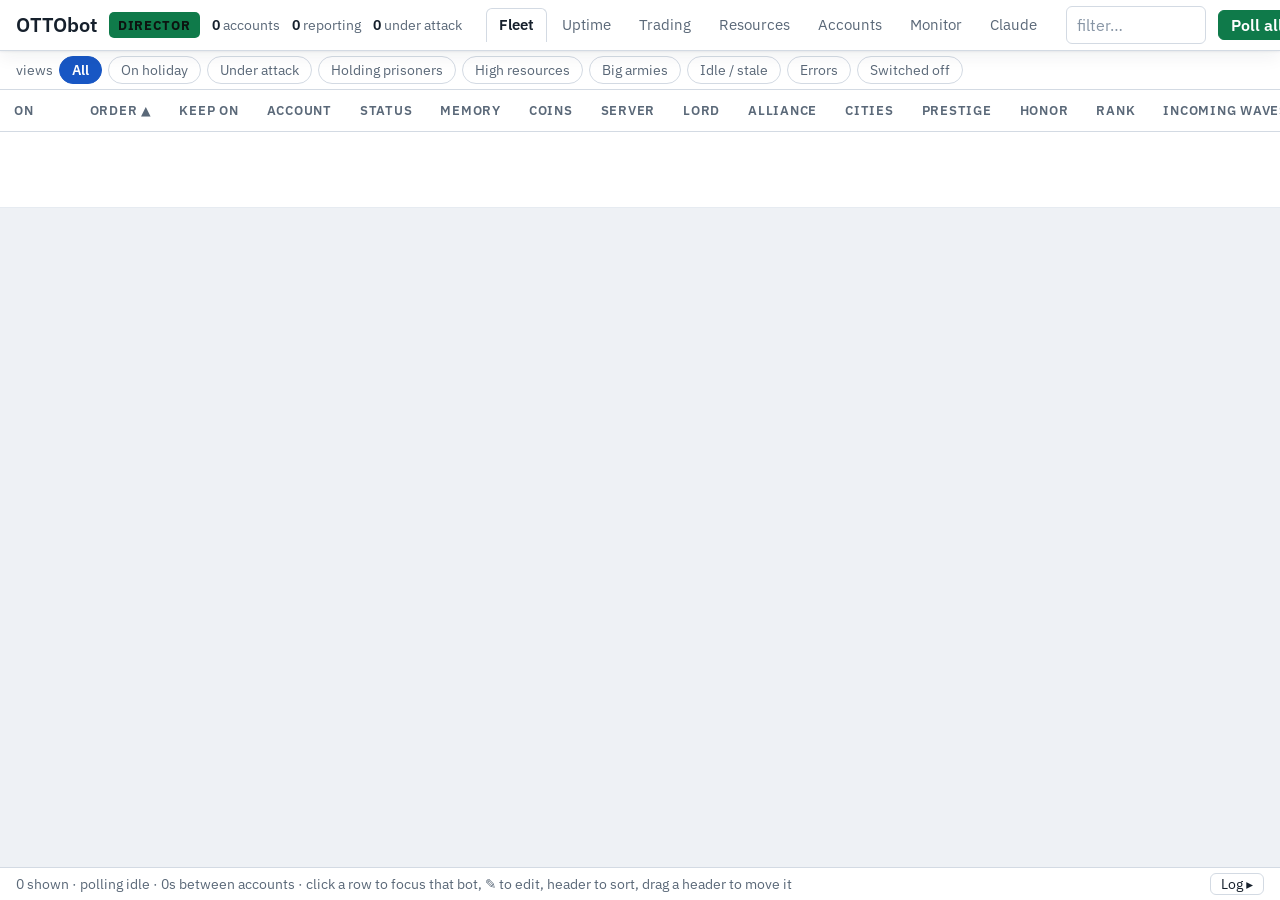
==== commit ad4f0fb2: "Director: header on one line (rare buttons under a ⋯ menu), slimmer view pills, and the log folded b" ====
--- a/public/director.html
+++ b/public/director.html
@@ -75,9 +75,22 @@
   :focus-visible { outline:2px solid var(--blue); outline-offset:1px; border-radius:4px; }
   /* The header carries a lot at this size; let it take a second line on a
      narrow screen rather than pushing the buttons off the edge. */
-  header { display:flex; align-items:center; gap:14px; row-gap:8px; flex-wrap:wrap;
-           padding:12px var(--pad); background:var(--panel);
+  /* One line (the user, 2026-09-29): the rarely used buttons live under ⋯, and the
+     header only wraps on a screen too narrow to hold even that. */
+  header { display:flex; align-items:center; gap:12px; row-gap:6px; flex-wrap:nowrap;
+           padding:6px var(--pad); background:var(--panel); white-space:nowrap;
            border-bottom:1px solid var(--line); box-shadow:var(--shadow); position:relative; z-index:5; }
+  @media (max-width: 1250px) { header { flex-wrap:wrap; } }
+  header .tab { padding:5px 12px; }
+  header > button, .more > button { padding:5px 12px; }
+  .more { position:relative; }
+  .more > button { font-size:var(--fs-lg, 1.1em); line-height:1; }
+  .moreMenu { display:none; position:absolute; right:0; top:calc(100% + 6px); flex-direction:column; gap:6px;
+              padding:8px; background:var(--panel); border:1px solid var(--line); border-radius:8px;
+              box-shadow:var(--shadow); z-index:30; min-width:160px; }
+  .moreMenu button { text-align:left; }
+  .more.open .moreMenu { display:flex; }
+  .logBtn { padding:2px 10px; font-size:var(--fs-sm); }
   h1 { font-size:var(--fs-xl); margin:0; font-weight:600; letter-spacing:-.01em; }
   .badge { background:var(--acc); color:#0c1410; font-size:var(--fs-xs); font-weight:700; letter-spacing:.9px; padding:4px 9px; border-radius:5px; }
   header .sp { flex:1; }
@@ -95,9 +108,9 @@
   /* Every tick box grows with the scale. !important because several of them
      carry an inline width:auto, put there only to undo `dialog input`. */
   input[type=checkbox] { width:var(--icon) !important; height:var(--icon); accent-color:var(--acc); }
-  .views { display:flex; gap:7px; padding:9px var(--pad); background:var(--panel);
+  .views { display:flex; gap:6px; padding:5px var(--pad); background:var(--panel);
            border-bottom:1px solid var(--line); align-items:center; flex-wrap:wrap; }
-  .views .v { padding:6px 15px; border-radius:99px; border:1px solid var(--line); background:var(--panel);
+  .views .v { padding:3px 12px; border-radius:99px; border:1px solid var(--line); background:var(--panel);
               color:var(--dim); cursor:pointer; font-size:var(--fs-sm); }
   .views .v:hover { color:var(--ink); border-color:var(--faint); }
   .views .v.active { background:var(--blue); color:var(--on-accent); border-color:var(--blue); font-weight:600; }
@@ -168,7 +181,7 @@
      both ways inside this pane instead of stretching the page out of shape.
      min-height:0 is what lets a flex child actually shrink and scroll. */
   .wrap { flex:1; min-height:0; overflow:auto; }
-  .foot { display:flex; gap:18px; padding:10px var(--pad); border-top:1px solid var(--line);
+  .foot { display:flex; gap:18px; align-items:center; padding:5px var(--pad); border-top:1px solid var(--line);
           background:var(--panel); font-size:var(--fs-sm); color:var(--dim); }
   pre { margin:0; padding:10px var(--pad); font-family:"IBM Plex Mono",Consolas,ui-monospace,monospace;
         font-size:var(--fs-sm); line-height:1.6;
@@ -481,14 +494,21 @@
     <div class="tab" data-p="monitor" title="One watcher over the whole server: the map, the rankings, and who has stopped moving">Monitor</div>
     <div class="tab" data-p="claude" title="What Claude may do to each account by itself, waking it on an attack, and what it did">Claude</div>
   </div>
-  <input id="q" placeholder="filter…" style="width:170px">
-  <button id="colsBtn">Columns</button>
-  <button id="proxyBtn">Proxies</button>
-  <button id="startupBtn" title="NEAT's start-up parameters for every account: autorun scripts, -runscript, …">Start-up</button>
-  <button id="add">Add account</button>
-  <button id="dirOff" class="danger" title="Stop the Director. It is the only thing that keeps it down — anything else and director-keep.js brings it straight back.">Turn off</button>
-  <button id="themeBtn" title="Switch between light and dark">Dark</button>
+  <input id="q" placeholder="filter…" style="width:140px">
   <button id="pollAll" class="primary">Poll all</button>
+  <!-- The buttons used now and then, kept off the header line (the user, 2026-09-29:
+       the header took two lines and the table lost the room). -->
+  <div class="more" id="more">
+    <button id="moreBtn" title="Columns, proxies, start-up parameters, add an account, theme, turn off" aria-haspopup="true">&#8943;</button>
+    <div class="moreMenu" role="menu">
+      <button id="colsBtn">Columns</button>
+      <button id="proxyBtn">Proxies</button>
+      <button id="startupBtn" title="NEAT's start-up parameters for every account: autorun scripts, -runscript, …">Start-up</button>
+      <button id="add">Add account</button>
+      <button id="themeBtn" title="Switch between light and dark">Dark</button>
+      <button id="dirOff" class="danger" title="Stop the Director. It is the only thing that keeps it down — anything else and director-keep.js brings it straight back.">Turn off</button>
+    </div>
+  </div>
 </header>
 
 <div id="maintStrip" hidden style="display:flex;align-items:center;gap:10px;padding:6px 16px;
@@ -511,8 +531,9 @@
 </div>
 
 <div class="wrap"><table id="tbl"><thead></thead><tbody></tbody><tfoot></tfoot></table></div>
-<div class="foot"><span id="status">—</span></div>
-<pre id="log"></pre>
+<div class="foot"><span id="status">—</span><span style="flex:1"></span>
+  <button id="logBtn" class="logBtn" title="The Director's own log: consoles started, polls, the trading watchdog">Log &#9656;</button></div>
+<pre id="log" hidden></pre>
 </div>
 
 <div id="pageAccounts" hidden>
@@ -1263,6 +1284,30 @@
 // console goes through the Director instead: /console/<id>/ (console-proxy.js).
 const REMOTE = !['localhost', '127.0.0.1', '[::1]', '::1'].includes(location.hostname);
 const consoleHref = (a) => (REMOTE ? '/console/' + encodeURIComponent(a.id) : a.consoleUrl);
+
+// The ⋯ menu in the header: open on its button, shut on a pick, a click elsewhere or Esc.
+(() => {
+  const more = document.getElementById('more');
+  document.getElementById('moreBtn').addEventListener('click', (e) => { e.stopPropagation(); more.classList.toggle('open'); });
+  more.querySelector('.moreMenu').addEventListener('click', (e) => { if (e.target.closest('button')) more.classList.remove('open'); });
+  document.addEventListener('click', (e) => { if (!more.contains(e.target)) more.classList.remove('open'); });
+  document.addEventListener('keydown', (e) => { if (e.key === 'Escape') more.classList.remove('open'); });
+})();
+
+// The log stays folded away until asked for, so the table has the page; the choice
+// is remembered in this browser.
+(() => {
+  const btn = document.getElementById('logBtn'), log = document.getElementById('log');
+  const set = (open) => {
+    log.hidden = !open;
+    btn.innerHTML = open ? 'Log &#9662;' : 'Log &#9656;';
+    try { localStorage.setItem('director_log_open', open ? '1' : '0'); } catch { /* no storage */ }
+  };
+  let open = false;
+  try { open = localStorage.getItem('director_log_open') === '1'; } catch { /* no storage */ }
+  set(open);
+  btn.addEventListener('click', () => set(log.hidden));
+})();
 // Item ids come from the client's own <itemEum> table.
 const ITEM_COLS = [
   { key: 'i_stone',    head: 'Stone of Finding', id: 'player.item.stoneoffinding' },
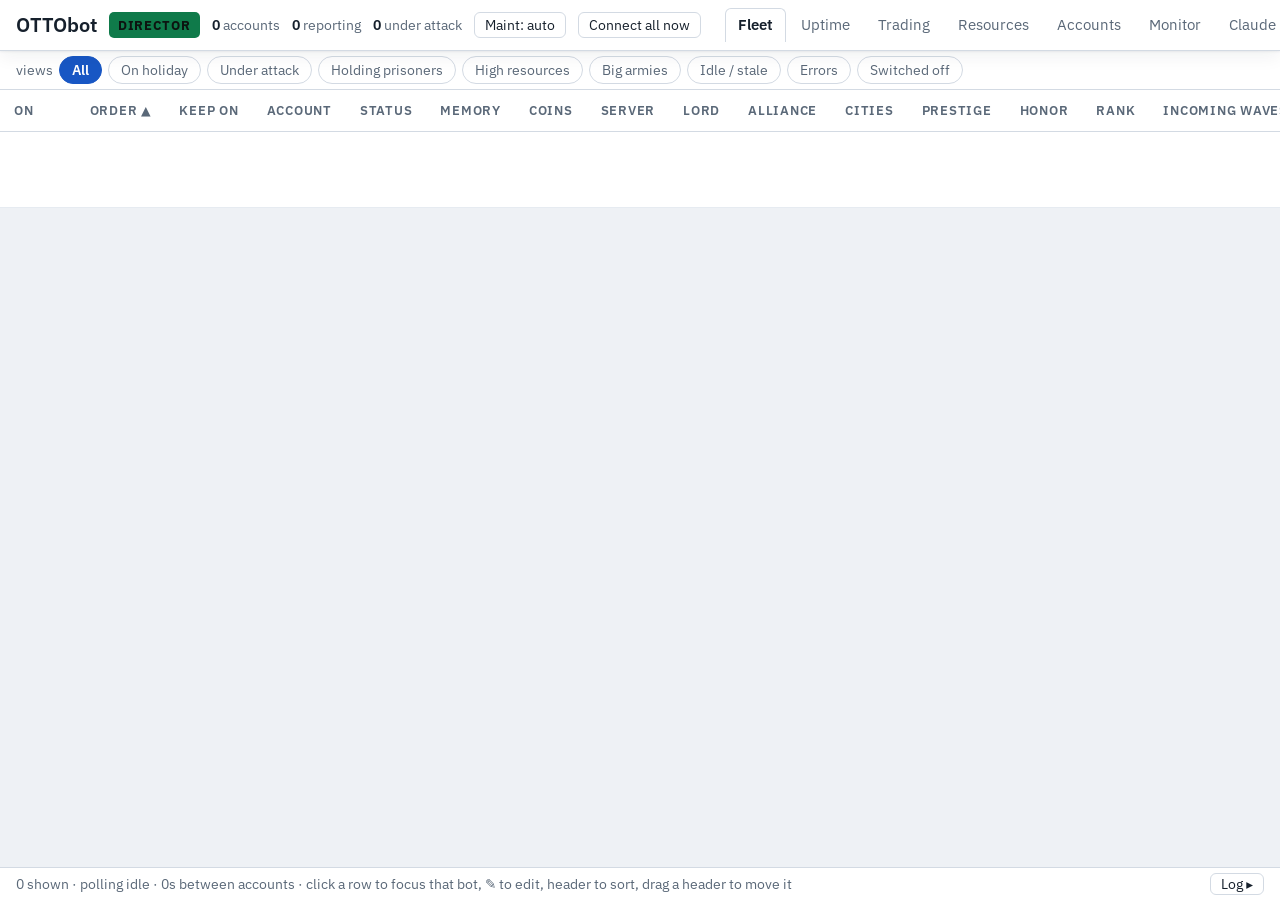
==== commit 00a67e52: "Maintenance by hand from the Director: an override (no early stand-down, back the moment the port an" ====
--- a/public/director.html
+++ b/public/director.html
@@ -91,6 +91,8 @@
   .moreMenu button { text-align:left; }
   .more.open .moreMenu { display:flex; }
   .logBtn { padding:2px 10px; font-size:var(--fs-sm); }
+  header #maintOvBtn, header #connectAllBtn { padding:4px 10px; font-size:var(--fs-sm); }
+  #maintOvBtn.on { background:var(--warn, #b7791f); border-color:var(--warn, #b7791f); color:#fff; font-weight:600; }
   h1 { font-size:var(--fs-xl); margin:0; font-weight:600; letter-spacing:-.01em; }
   .badge { background:var(--acc); color:#0c1410; font-size:var(--fs-xs); font-weight:700; letter-spacing:.9px; padding:4px 9px; border-radius:5px; }
   header .sp { flex:1; }
@@ -127,6 +129,14 @@
   .colrow { display:flex; align-items:center; gap:9px; padding:5px 7px; border-radius:5px; font-size:var(--fs-base); cursor:grab; }
   .colrow:hover { background:var(--panel2); }
   .colrow .grip { color:var(--faint); letter-spacing:-2px; }
+  .colgroup { border:1px solid var(--line-soft, var(--line)); border-radius:6px; margin:4px 0; }
+  .colgroup > summary { display:flex; align-items:center; gap:8px; padding:6px 8px; cursor:pointer; font-size:var(--fs-base); }
+  .colgroup > summary .grpCount { color:var(--dim); font-size:var(--fs-xs); margin-left:auto; }
+  .colgroup > summary input { width:auto; cursor:pointer; }
+  .colgroup .grpBody { padding:0 0 4px 18px; }
+  .colgroup .grpArrow { color:var(--dim); transition:transform .12s; display:inline-block; }
+  .colgroup[open] .grpArrow { transform:rotate(90deg); }
+  .colgroup > summary::-webkit-details-marker { display:none; }
   .colrow label { display:flex; align-items:center; gap:8px; margin:0; font-size:var(--fs-base); text-transform:none;
                   letter-spacing:0; color:var(--ink); cursor:pointer; flex:1; }
   .colrow input { width:auto; }
@@ -484,6 +494,9 @@
   <span class="stat"><b id="cOk">0</b> reporting</span>
   <span class="stat"><b id="cWar">0</b> under attack</span>
   <span class="stat" id="offStat" hidden><b id="cOff">0</b> switched off</span>
+  <!-- The user's hand on maintenance (maint.js, 2026-09-29) -->
+  <button id="maintOvBtn" class="maintOv" title="Maintenance override: while it is on, no account stands down early. One that is in stays in until the game drops it; one that is out logs in the moment the game's port answers. Ends by itself after a few hours.">Maint: auto</button>
+  <button id="connectAllBtn" title="Every account that is out makes one login attempt right now, stand-down or not. Accounts held out after another login took them are left alone.">Connect all now</button>
   <span class="sp"></span>
   <div class="tabs">
     <div class="tab on" data-p="fleet">Fleet</div>
@@ -1265,6 +1278,13 @@
   } catch { return dflt; }
 };
 const fmt = (v) => (v === null || v === undefined ? '—' : Number(v).toLocaleString('en-US'));
+// The game's troop types in barracks order: [protocol key, name] (constants.js TROOPS).
+const TROOP_TYPES = [['peasants', 'Workers'], ['militia', 'Warriors'], ['scouter', 'Scouts'], ['pikemen', 'Pikemen'],
+  ['swordsmen', 'Swordsmen'], ['archer', 'Archers'], ['lightCavalry', 'Cavalry'], ['heavyCavalry', 'Cataphracts'],
+  ['carriage', 'Transporters'], ['ballista', 'Ballistas'], ['batteringRam', 'Rams'], ['catapult', 'Catapults']];
+// The groups the Columns dialog folds together, in the order they are listed there.
+const COL_GROUPS = { troops: 'Troops', resources: 'Resources' };
+const resTotal = (a) => ['food', 'wood', 'stone', 'iron'].reduce((sum, k) => sum + Number(((a.snapshot && a.snapshot.totals) || {})[k] || 0), 0);
 const esc = (s) => String(s == null ? '' : s).replace(/&/g, '&amp;').replace(/</g, '&lt;');
 const short = (v) => {
   v = Number(v || 0);
@@ -1293,6 +1313,42 @@
   document.addEventListener('click', (e) => { if (!more.contains(e.target)) more.classList.remove('open'); });
   document.addEventListener('keydown', (e) => { if (e.key === 'Escape') more.classList.remove('open'); });
 })();
+
+// Maintenance by hand (maint.js, /api/maint/*): the override and Connect all now.
+let MAINTST = null;
+async function loadMaint() {
+  try { MAINTST = await (await fetch('/api/maint/state')).json(); } catch { return; }
+  const ov = (MAINTST.servers || []).map((s) => s.override).find(Boolean);
+  const b = document.getElementById('maintOvBtn');
+  b.classList.toggle('on', !!ov);
+  b.textContent = ov ? `Maint override · until ${new Date(ov.until).toLocaleTimeString([], { hour: '2-digit', minute: '2-digit' })}` : 'Maint: auto';
+}
+document.getElementById('maintOvBtn').addEventListener('click', async () => {
+  const on = !(MAINTST && (MAINTST.servers || []).some((s) => s.override));
+  const ok = await ask(on ? 'Switch the maintenance override on?' : 'Back to the usual stand-down?', on ? {
+    title: 'Maintenance override', ok: 'Override on (3 hours)', danger: true,
+    detail: 'No account stands down before maintenance. Those that are in stay in until the game drops them; those that are out check the game port every 30 seconds and log in the moment it answers. '
+      + 'Logins into a server that is still in maintenance can hold an account back for about half an hour, which is why the fleet normally stands down 5 minutes early. The override ends by itself after 3 hours.',
+  } : { title: 'Maintenance override', ok: 'Override off',
+    detail: 'The fleet goes back to standing down 5 minutes before an announced maintenance and waiting for the port afterwards.' });
+  if (!ok) return;
+  await post('/api/maint/override', { on });
+  loadMaint();
+});
+document.getElementById('connectAllBtn').addEventListener('click', async () => {
+  const w = MAINTST && (MAINTST.servers || []).map((s) => s.window).find((x) => x && ['standdown', 'recovering'].includes(x.phase));
+  const ok = await ask('Every account that is out makes one login attempt now?', {
+    title: 'Connect all now', ok: 'Connect all now', danger: !!w,
+    detail: (w ? `The fleet is standing down for maintenance right now (${w.phase === 'standdown' ? 'the window is open' : 'waiting for the server to come back'}). A login into a server that is still down can hold an account back for about half an hour. ` : '')
+      + 'Accounts held out after another login took them, switched-off accounts, and accounts a script logged out are left alone. Each console tries once, within a few seconds.',
+  });
+  if (!ok) return;
+  await post('/api/maint/connect-now', {});
+  say('Connect all now sent — each console that is out tries one login within a few seconds.', 8000);
+  loadMaint();
+});
+loadMaint();
+setInterval(loadMaint, 15000);
 
 // The log stays folded away until asked for, so the table has the page; the choice
 // is remembered in this browser.
@@ -1360,7 +1416,15 @@
   { key: 'rank', head: 'Rank', align: 'c', render: (a) => fmt(s(a).rank) },
   { key: 'incoming', head: 'Incoming waves', align: 'c', render: (a) => (s(a).incoming ? `<span class="war">${s(a).incoming}</span>` : '0'), tot: fmt },
   { key: 'marching', head: 'Marching', align: 'c', render: (a) => fmt(s(a).marching), tot: fmt },
-  { key: 'troops', head: 'Troops', align: 'c', render: (a) => short(s(a).troops), tot: short },
+  { key: 'troops', head: 'Troops', name: 'Total troops', group: 'troops', align: 'c', render: (a) => short(s(a).troops), tot: short },
+  // One column per troop type (snapshot.js troopTypes: garrison + marching). A
+  // console started before 2026-09-29 does not report them yet: a dash, not a 0.
+  ...TROOP_TYPES.map(([k, name]) => ({
+    key: 'troop:' + k, head: name, group: 'troops', align: 'c', tot: short,
+    render: (a) => (s(a).troopTypes ? short(s(a).troopTypes[k] || 0)
+      : '<span style="color:var(--dim)" title="not reported yet: this account\'s console needs a restart to count troops by type">—</span>'),
+    sort: (a) => Number((s(a).troopTypes || {})[k] || 0),
+  })),
   { key: 'heroes', head: 'Heroes', align: 'c', render: (a) => fmt(s(a).heroes), tot: fmt },
   // Prisoners held. Not ours, but they take hall slots, so they belong beside
   // the hero count rather than buried in a console's log.
@@ -1395,11 +1459,16 @@
   { key: 'population', head: 'Population', align: 'c', tot: short,
     render: (a) => `<span title="${escq('of a maximum of ' + fmt(Math.round(t(a).maxPopulation || 0)))}">${short(t(a).population)}</span>`,
     sort: (a) => Number(t(a).population || 0) },
-  { key: 'food', head: 'Food', align: 'c', render: (a) => short(t(a).food), tot: short },
-  { key: 'wood', head: 'Wood', align: 'c', render: (a) => short(t(a).wood), tot: short },
-  { key: 'stone', head: 'Stone', align: 'c', render: (a) => short(t(a).stone), tot: short },
-  { key: 'iron', head: 'Iron', align: 'c', render: (a) => short(t(a).iron), tot: short },
-  { key: 'gold', head: 'Gold', align: 'c', render: (a) => short(t(a).gold), tot: short },
+  // Food + wood + stone + iron. Gold is left out: it is money, not a resource you
+  // haul, and at trillions it would drown the other four.
+  { key: 'resTotal', head: 'Resources', name: 'Total resources (excl. gold)', group: 'resources', align: 'c', tot: short,
+    render: (a) => `<span title="food + wood + stone + iron (gold not included)">${short(resTotal(a))}</span>`,
+    sort: (a) => resTotal(a) },
+  { key: 'food', head: 'Food', group: 'resources', align: 'c', render: (a) => short(t(a).food), tot: short },
+  { key: 'wood', head: 'Wood', group: 'resources', align: 'c', render: (a) => short(t(a).wood), tot: short },
+  { key: 'stone', head: 'Stone', group: 'resources', align: 'c', render: (a) => short(t(a).stone), tot: short },
+  { key: 'iron', head: 'Iron', group: 'resources', align: 'c', render: (a) => short(t(a).iron), tot: short },
+  { key: 'gold', head: 'Gold', group: 'resources', align: 'c', render: (a) => short(t(a).gold), tot: short },
   ...ITEM_COLS.map((ic) => ({
     key: ic.key, head: ic.head, align: 'c', itemId: ic.id, tot: fmt,
     render: (a) => { const n = itemCount(a, ic.id); return n ? fmt(n) : '<span style="color:#3d434d">0</span>'; },
@@ -2176,19 +2245,57 @@
 // ---------- column chooser ----------
 // Every column, in table order. The ones that are always shown (the switch, ✎,
 // Account) can be moved but not hidden, so their box is ticked and greyed.
-function paintCols() {
-  $('#colsList').innerHTML = orderedCols().map((c) =>
-    `<div class="colrow" draggable="true" data-k="${c.key}">
+// Troops and Resources are folded into a section each (the user, 2026-09-29: pick
+// Catapults or Scouts, or just the total), listed where the group's first column
+// stands. The section's own box shows all / some / none and sets the whole group.
+const openGroups = new Set();
+function colRow(c) {
+  return `<div class="colrow" draggable="true" data-k="${c.key}">
        <span class="grip">⋮⋮</span>
        <label><input type="checkbox" data-k="${c.key}" ${c.fixed || VISIBLE.has(c.key) ? 'checked' : ''} ${c.fixed ? 'disabled' : ''}>
-       <span>${c.head || c.name || c.key}${c.itemId ? ' <span style="color:var(--dim);font-size:var(--fs-xs)">item</span>' : ''}`
+       <span>${c.name || c.head || c.key}${c.itemId ? ' <span style="color:var(--dim);font-size:var(--fs-xs)">item</span>' : ''}`
        + `${c.fixed ? ' <span style="color:var(--dim);font-size:var(--fs-xs)">always shown</span>' : ''}</span></label>
-     </div>`).join('');
-  $('#colsList').querySelectorAll('input').forEach((el) => {
+     </div>`;
+}
+function paintCols() {
+  const cols = orderedCols();
+  const done = new Set();
+  $('#colsList').innerHTML = cols.map((c) => {
+    if (!c.group) return colRow(c);
+    if (done.has(c.group)) return '';
+    done.add(c.group);
+    const members = cols.filter((x) => x.group === c.group);
+    return `<details class="colgroup" data-g="${c.group}" ${openGroups.has(c.group) ? 'open' : ''}>
+      <summary><span class="grpArrow">&#9656;</span><input type="checkbox" class="grpBox" data-g="${c.group}">
+        <b>${COL_GROUPS[c.group] || c.group}</b> <span class="grpCount"></span></summary>
+      <div class="grpBody">${members.map(colRow).join('')}</div></details>`;
+  }).join('');
+  $('#colsList').querySelectorAll('input[data-k]').forEach((el) => {
     el.onchange = () => {
       if (el.checked) VISIBLE.add(el.dataset.k); else VISIBLE.delete(el.dataset.k);
-      saveCols(); render();
+      saveCols(); render(); paintGroupBoxes();
     };
+  });
+  $('#colsList').querySelectorAll('.grpBox').forEach((el) => {
+    // a click on the box ticks it; it must not also fold the section open or shut
+    el.onclick = (e) => e.stopPropagation();
+    el.onchange = () => {
+      COLS.filter((x) => x.group === el.dataset.g).forEach((x) => (el.checked ? VISIBLE.add(x.key) : VISIBLE.delete(x.key)));
+      saveCols(); render(); paintCols();
+    };
+  });
+  $('#colsList').querySelectorAll('details.colgroup').forEach((d) => {
+    d.ontoggle = () => (d.open ? openGroups.add(d.dataset.g) : openGroups.delete(d.dataset.g));
+  });
+  paintGroupBoxes();
+}
+function paintGroupBoxes() {
+  $('#colsList').querySelectorAll('details.colgroup').forEach((d) => {
+    const keys = COLS.filter((x) => x.group === d.dataset.g).map((x) => x.key);
+    const on = keys.filter((k) => VISIBLE.has(k)).length;
+    const box = d.querySelector('.grpBox');
+    box.checked = on === keys.length; box.indeterminate = on > 0 && on < keys.length;
+    d.querySelector('.grpCount').textContent = `${on} of ${keys.length} shown`;
   });
 }
 const colsList = $('#colsList');
